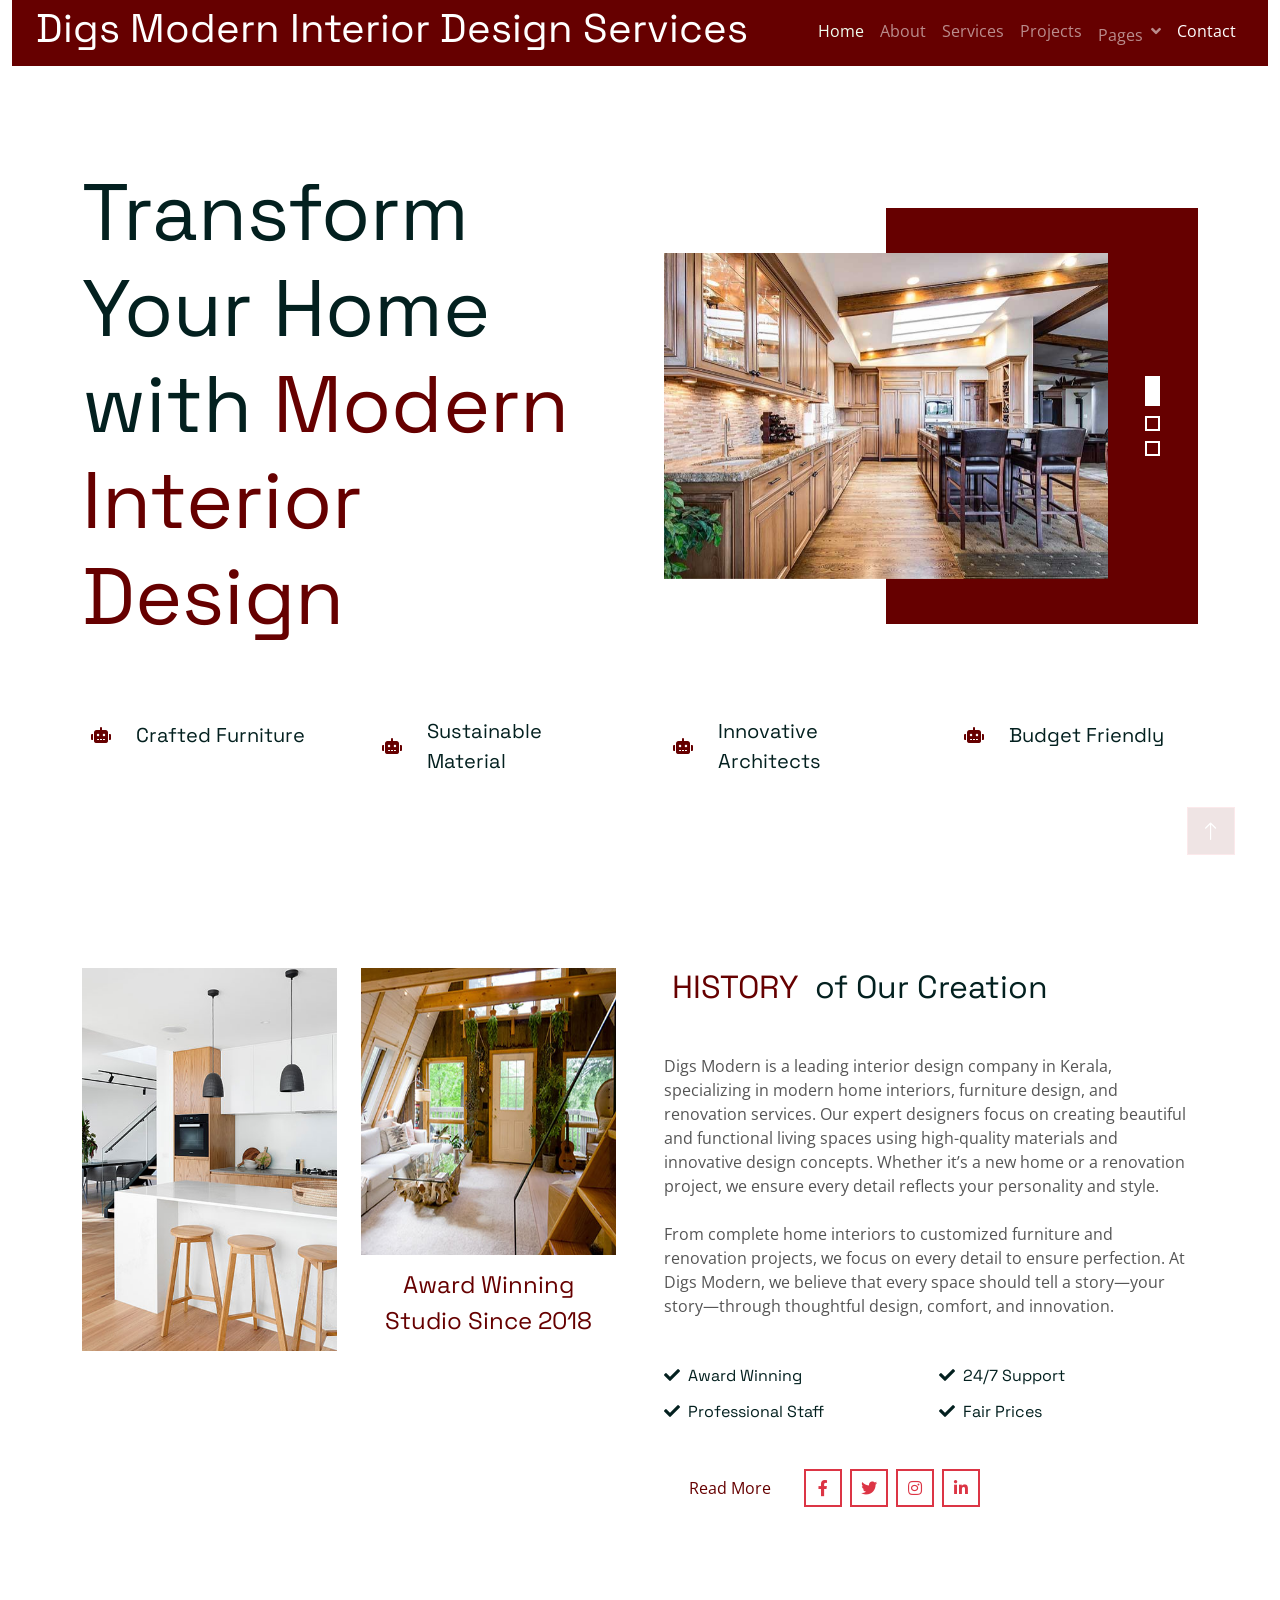
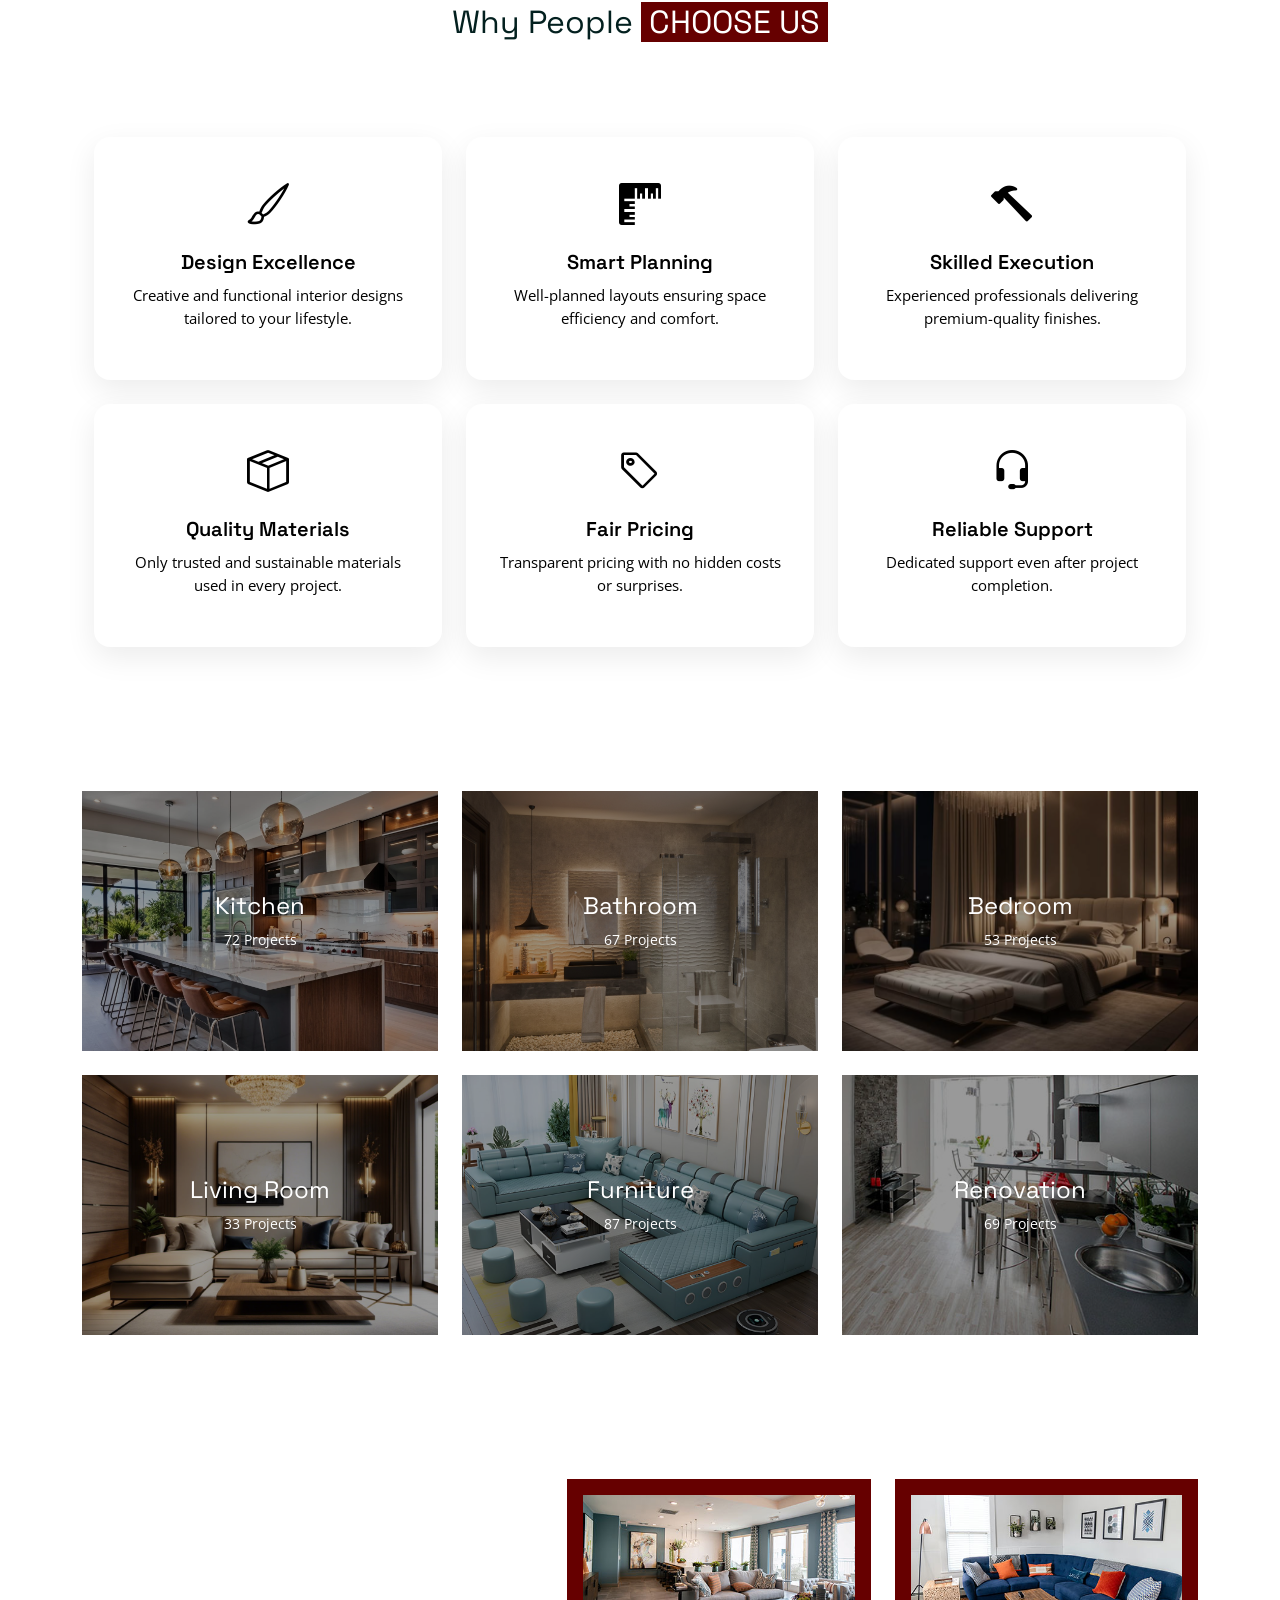
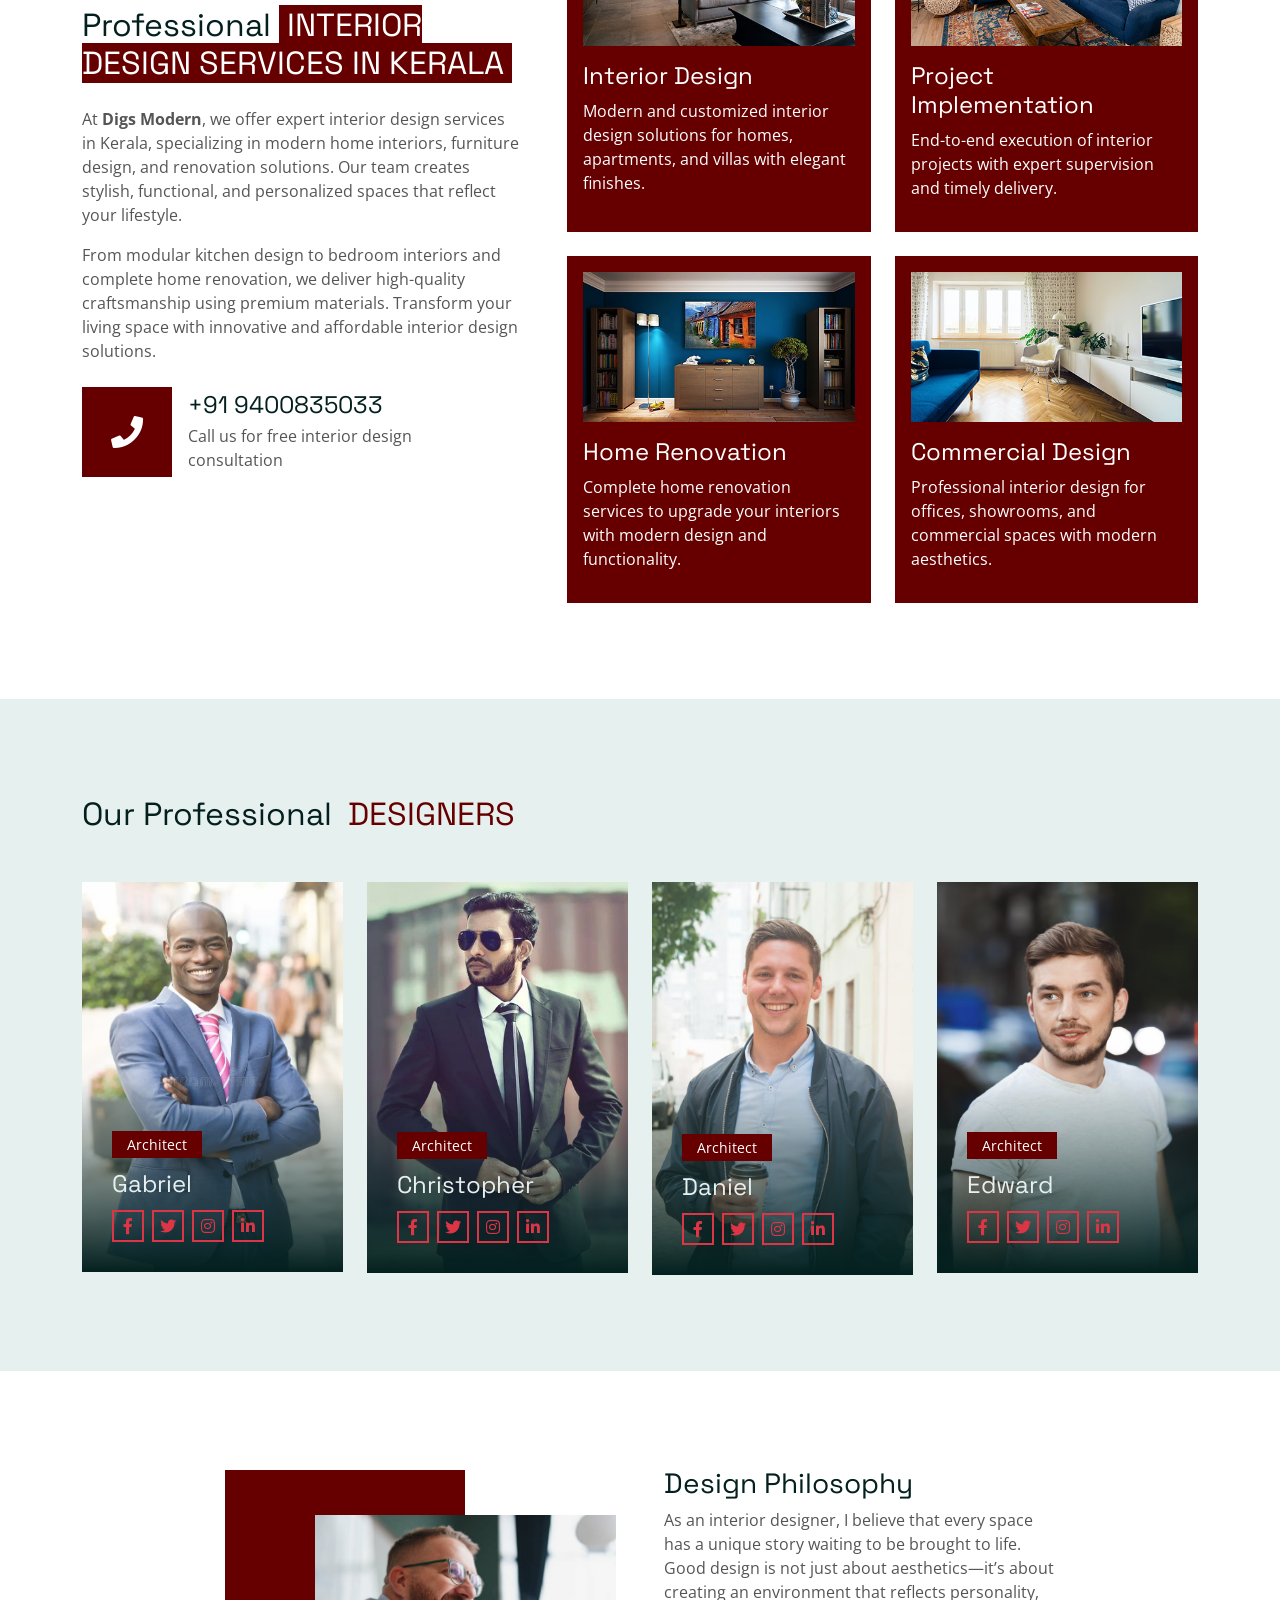
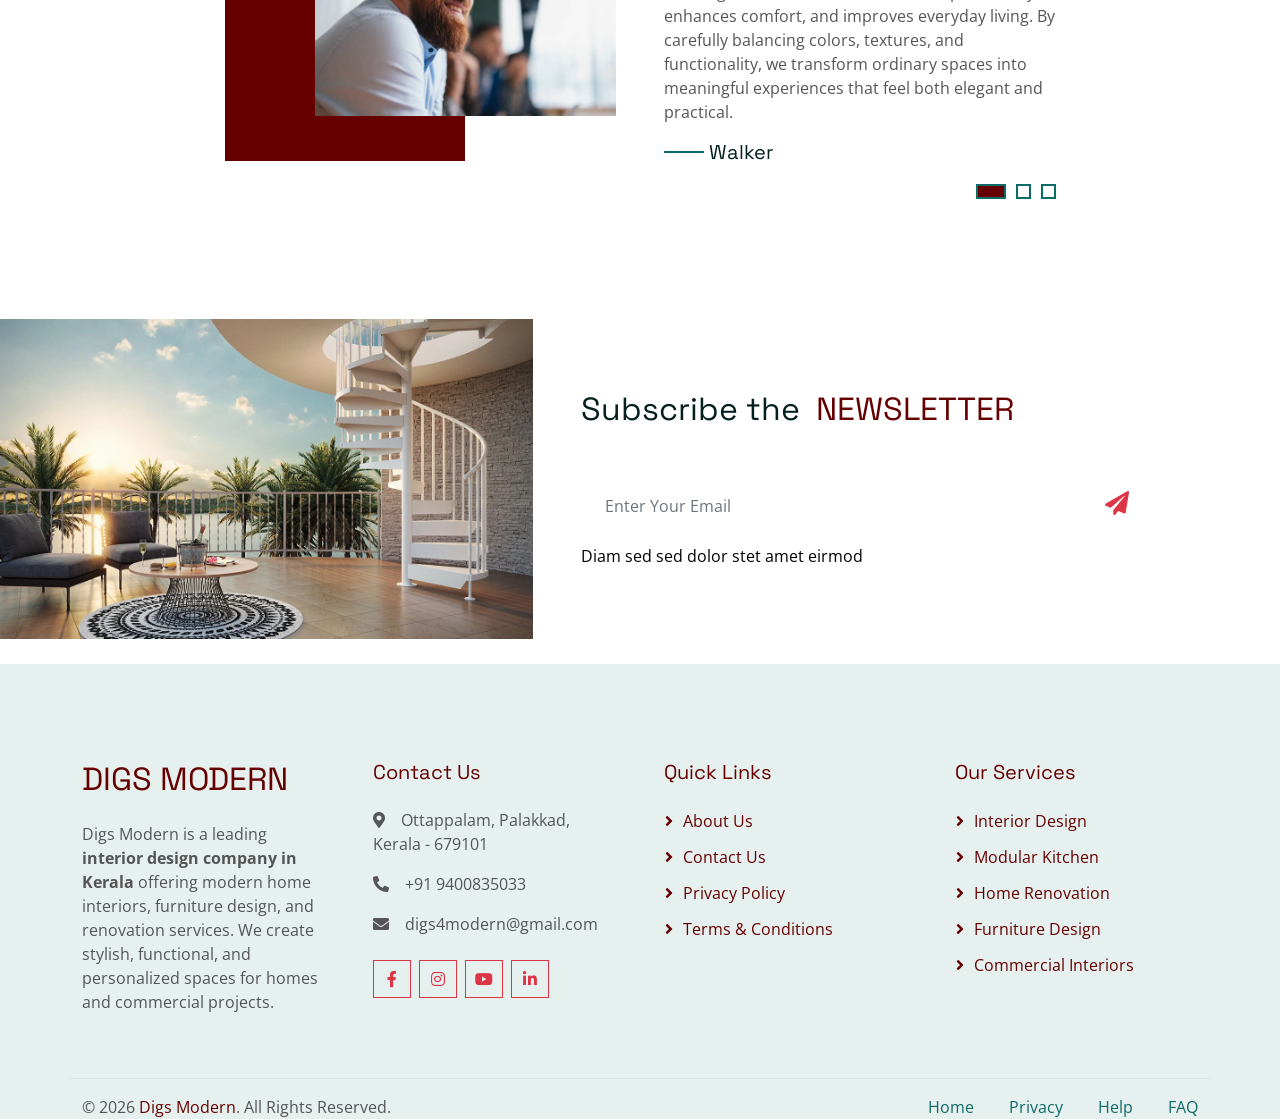
==== index.html @ 18acf6f5 "Update index.html" ====
<!DOCTYPE html>
<html lang="en">
<head>
    <meta charset="utf-8">
    <title>Digs Modern Index- Interior Design Website Template Free</title>
    <meta content="width=device-width, initial-scale=1.0" name="viewport">
    <meta name="keywords" content="interior design Kerala, home decor Kerala, modern interior design, furniture design, renovation services, Digs Modern, interior designers India">

<meta name="description" content="Digs Modern offers professional interior design, home decor, and renovation services in Kerala. Transform your home with modern, stylish, and functional interiors.">
<meta name="author" content="Digs Modern">
<meta name="robots" content="index, follow">
    <meta property="og:title" content="Digs Modern – Interior Design & Home Decor Services">
<meta property="og:description" content="Transform your home with modern interior design, furniture, and renovation services by Digs Modern.">
<meta property="og:image" content="https://digs4modern.github.io/digsmodern/img/hero-slider-1.jpg">
<meta property="og:url" content="https://digs4modern.github.io/digsmodern/">
<meta property="og:type" content="website">
    <meta name="twitter:card" content="summary_large_image">
<meta name="twitter:title" content="Digs Modern – Interior Design & Home Decor">
<meta name="twitter:description" content="Modern interior design & home decor services in Kerala.">
<meta name="twitter:image" content="https://digs4modern.github.io/digsmodern/img/hero-slider-1.jpg">
    <link rel="canonical" href="https://digs4modern.github.io/digsmodern/">
  <link rel="icon" type="image/png" href="img/favicon.png">

    
    <link rel="preconnect" href="https://fonts.googleapis.com">
    <link rel="preconnect" href="https://fonts.gstatic.com" crossorigin>
    <link href="https://fonts.googleapis.com/css2?family=Open+Sans&family=Space+Grotesk&display=swap" rel="stylesheet">

    <link href="https://cdnjs.cloudflare.com/ajax/libs/font-awesome/5.10.0/css/all.min.css" rel="stylesheet">
    <link href="https://cdn.jsdelivr.net/npm/bootstrap-icons@1.4.1/font/bootstrap-icons.css" rel="stylesheet">

    <link href="lib/animate/animate.min.css" rel="stylesheet">
    <link href="lib/owlcarousel/assets/owl.carousel.min.css" rel="stylesheet">

    <link href="css/bootstrap.min.css" rel="stylesheet">

    
    <link href="css/style.css" rel="stylesheet">
    <style>
        
.feature-card {
    background: #ffffff;
    padding: 35px 25px;
    border-radius: 16px;
    box-shadow: 0 10px 30px rgba(0,0,0,0.08);
    transition: all 0.3s ease;
    height: 100%;
}

.feature-card i {
    font-size: 42px;
    color:black;
    margin-bottom: 15px;
    display: inline-block;
}

.feature-card h5 {
    font-weight: 600;
    margin-bottom: 10px;
    color:black;
}

.feature-card p {
    font-size: 15px;
    color:black;
}

.feature-card:hover {
    background:#660000;
    transform: translateY(-8px);
}

.feature-card:hover i,
.feature-card:hover h5,
.feature-card:hover p {
    color:whitesmoke;
}   
.navbar {
  background-color: #660000 !important;
  margin: 0;
}
        .project-item {
    height: 260px;
}

.project-item img {
    width: 100%;
    height: 100%;
    object-fit: cover;
}
</style>
    <script type="application/ld+json">
{
  "@context": "https://schema.org",
  "@type": "InteriorDesignCompany",
  "name": "Digs Modern",
  "url": "https://digs4modern.github.io/digsmodern/",
  "logo": "https://digs4modern.github.io/digsmodern/img/favicon.png",
  "description": "Interior design, home decor, and renovation services in Kerala.",
  "telephone": "+91 9400835033",
  "address": {
    "@type": "PostalAddress",
    "streetAddress": "Ottappalam",
    "addressLocality": "Palakkad",
    "addressCountry": "IN"
  }
}
</script>
</head>

<body>
   
    <div id="spinner"
        class="show bg-white position-fixed translate-middle w-100 vh-100 top-50 start-50 d-flex align-items-center justify-content-center">
        <div class="spinner-grow danger" style="width: 3rem; height: 3rem;" role="status">
            <span class="sr-only">Loading...</span>
        </div>
    </div>
    


    
    <div class="container-fluid sticky-top">
           <nav class="navbar navbar-expand-lg navbar-dark bg-orange sticky-top p-0">
              <div class="container-fluid px-4">


                <a href="index.html" class="navbar-brand">
                    <h1 style="color:white";>Digs Modern Interior Design Services</h1>
                </a>
                <button type="button" class="navbar-toggler ms-auto me-0" data-bs-toggle="collapse"
                    data-bs-target="#navbarCollapse">
                    <span class="navbar-toggler-icon"></span>
                </button>
                <div class="collapse navbar-collapse" id="navbarCollapse">
                    <div class="navbar-nav ms-auto">
                        <a href="index.html" class="nav-item nav-link active">Home</a>
                        <a href="about.html" class="nav-item nav-link">About</a>
                        <a href="service.html" class="nav-item nav-link">Services</a>
                        <a href="project.html" class="nav-item nav-link">Projects</a>
                        <div class="nav-item dropdown">
                            <a href="#" class="nav-link dropdown-toggle" data-bs-toggle="dropdown">Pages</a>
                            <div class="dropdown-menu bg-light mt-2">
                                <a href="feature.html" class="dropdown-item">Features</a>
                                <a href="team.html" class="dropdown-item">Our Team</a>
                                <a href="testimonial.html" class="dropdown-item">Testimonial</a>
                                
                            </div>
                        </div>
                        <a href="contact.html" class="nav-item nav-link" style="color:white;">Contact</a>
                    </div>
                </div>
            </nav>
        </div>
    </div>
    


    
    <div class="container-fluid pb-5 hero-header mb-5">
        <div class="container py-5">
            <div class="row g-5 align-items-center mb-5" style="background-image: url(img/hero bgm.jpg);">
                <div class="col-lg-6">
                    <h1 class="display-1 mb-4 animated slideInRight">Transform Your Home with <span style="color: #660000;"> Modern Interior Design </span>
                       </h1>
                    
                </div>
                <div class="col-lg-6">
                    <div class="owl-carousel header-carousel animated fadeIn" >
                        <img class="img-fluid" src="img/hero-slider-1.jpg" alt="Modern living room interior design with luxury sofa and lighting">
                        <img class="img-fluid" src="img/hero-slider-2.jpg" alt="Stylish modular kitchen interior design with contemporary finishes">
                        <img class="img-fluid" src="img/hero-slider-3.jpg" alt="Elegant bedroom interior design with modern furniture and decor">
                    </div>
                </div>
            </div>
            <div class="row g-5 animated fadeIn">
                <div class="col-md-6 col-lg-3">
                    <div class="d-flex align-items-center">
                        <div class="flex-shrink-0 btn-square border border-2 border-white me-3">
                            <i class="fa fa-robot" style="color: #660000;"></i>
                        </div>
                        <h5 class="lh-base mb-0">Crafted Furniture</h5>
                    </div>
                </div>
                <div class="col-md-6 col-lg-3">
                    <div class="d-flex align-items-center">
                        <div class="flex-shrink-0 btn-square border border-2 border-white me-3">
                            <i class="fa fa-robot"  style="color:#660000;"></i>
                        </div>
                        <h5 class="lh-base mb-0">Sustainable Material</h5>
                    </div>
                </div>
                <div class="col-md-6 col-lg-3">
                    <div class="d-flex align-items-center">
                        <div class="flex-shrink-0 btn-square border border-2 border-white me-3">
                            <i class="fa fa-robot"  style="color: #660000;"></i>
                        </div>
                        <h5 class="lh-base mb-0">Innovative Architects</h5>
                    </div>
                </div>
                <div class="col-md-6 col-lg-3">
                    <div class="d-flex align-items-center">
                        <div class="flex-shrink-0 btn-square border border-2 border-white me-3">
                            <i class="fa fa-robot"  style="color: #660000;"></i>
                        </div>
                        <h5 class="lh-base mb-0">Budget Friendly</h5>
                    </div>
                </div>
            </div>
        </div>
    </div>
   


    
    <div class="container-fluid py-5">
        <div class="container">
            <div class="row g-5">
                <div class="col-lg-6">
                    <div class="row">
                        <div class="col-6 wow fadeIn" data-wow-delay="0.1s">
                            <img class="img-fluid" src="img/about-1.jpg"  alt="Modern living room interior design with stylish furniture">
                        </div>
                        <div class="col-6 wow fadeIn" data-wow-delay="0.3s"style="color: #660000;">
                            <img class="img-fluid h-75" src="img/about-2.jpg" alt="Elegant home interior design showcasing modern decor and lighting">
                            <div class="h-25 d-flex align-items-center text-center  px-4">
                                <h4 class="text-black lh-base mb-0"style=color:#660000; >Award Winning Studio Since 2018</h4>
                            </div>
                        </div>
                    </div>
                </div>
                <div class="col-lg-6 wow fadeIn" data-wow-delay="0.5s">
                    <h2 class="mb-5"><span class="text-uppercase  px-2" style="color:#660000 ;">History</span> of Our Creation</h2>
                    <p class="mb-4">Digs Modern is a leading interior design company in Kerala, specializing in modern home interiors,
                        furniture design, and renovation services. Our expert designers focus on creating beautiful and functional living 
                        spaces using high-quality materials and innovative design concepts. Whether it’s a new home or a renovation project, 
                        we ensure every detail reflects your personality and style.</p>
                    <p class="mb-5">From complete home interiors to customized furniture and renovation projects, we focus on every detail to ensure perfection. At Digs Modern, we believe that every space should tell a story—your story—through thoughtful design, comfort, and innovation.</p>
                    <div class="row g-3">
                        <div class="col-sm-6">
                            <h6 class="mb-3"><i class="fa fa-check text-black me-2"></i>Award Winning</h6>
                            <h6 class="mb-0"><i class="fa fa-check text-black me-2"></i>Professional Staff</h6>
                        </div>
                        <div class="col-sm-6">
                            <h6 class="mb-3"><i class="fa fa-check text-black me-2"></i>24/7 Support</h6>
                            <h6 class="mb-0"><i class="fa fa-check text-black me-2"></i>Fair Prices</h6>
                        </div>
                    </div>
                    <div class="d-flex align-items-center mt-5">
                        <a class="btn px-4 me-2" href="#!"style="color: #660000;">Read More</a>
                        <a class="btn btn-outline-danger btn-square border-2 me-2" href="#!"><i
                                class="fab fa-facebook-f"></i></a>
                        <a class="btn btn-outline-danger btn-square border-2 me-2" href="#!"><i
                                class="fab fa-twitter"></i></a>
                        <a class="btn btn-outline-danger  btn-square border-2 me-2" href="#!"><i
                                class="fab fa-instagram"></i></a>
                        <a class="btn btn-outline-danger btn-square border-2" href="#!"><i
                                class="fab fa-linkedin-in"></i></a>
                    </div>
                </div>
            </div>
        </div>
    </div>
    


    
    <div class="container-fluid py-5">
        <div class="container">
            <div class="text-center wow fadeIn" data-wow-delay="0.1s">
                <h2 class="mb-5">Why People <span class="text-uppercase  px-2"style="
                 background-color:#660000;color: white;">Choose Us</span>
                </h2>
           <div class="container py-5">
  <div class="row g-4 text-center">

    <div class="col-md-4">
      <div class="feature-card">
        <i class="bi bi-brush"></i>
        <h5>Design Excellence</h5>
        <p>Creative and functional interior designs tailored to your lifestyle.</p>
      </div>
    </div>

    <div class="col-md-4">
      <div class="feature-card">
        <i class="bi bi-rulers"></i>
        <h5>Smart Planning</h5>
        <p>Well-planned layouts ensuring space efficiency and comfort.</p>
      </div>
    </div>

    <div class="col-md-4">
      <div class="feature-card">
        <i class="bi bi-hammer"></i>
        <h5>Skilled Execution</h5>
        <p>Experienced professionals delivering premium-quality finishes.</p>
      </div>
    </div>

    <div class="col-md-4">
      <div class="feature-card">
        <i class="bi bi-box-seam"></i>
        <h5>Quality Materials</h5>
        <p>Only trusted and sustainable materials used in every project.</p>
      </div>
    </div>

    <div class="col-md-4">
      <div class="feature-card">
        <i class="bi bi-tag"></i>
        <h5>Fair Pricing</h5>
        <p>Transparent pricing with no hidden costs or surprises.</p>
      </div>
    </div>

    <div class="col-md-4">
      <div class="feature-card">
        <i class="bi bi-headset"></i>
        <h5>Reliable Support</h5>
        <p>Dedicated support even after project completion.</p>
      </div>
    </div>

  </div>
</div>
            </div>
        </div>
    </div>
    
   <div class="container-fluid py-5">
    <div class="container">
        <div class="row g-4">

            <div class="col-md-6 col-lg-4">
                <div class="project-item position-relative overflow-hidden">
                    <img class="img-fluid w-100" src="ki3.jpeg">
                    <div class="project-overlay">
                        <h4 class="text-white">Kitchen</h4>
                        <small class="text-white">72 Projects</small>
                    </div>
                </div>
            </div>

            <div class="col-md-6 col-lg-4">
                <div class="project-item position-relative overflow-hidden">
                    <img class="img-fluid w-100" src="bat1.jpg">
                    <div class="project-overlay">
                        <h4 class="text-white">Bathroom</h4>
                        <small class="text-white">67 Projects</small>
                    </div>
                </div>
            </div>

            <div class="col-md-6 col-lg-4">
                <div class="project-item position-relative overflow-hidden">
                    <img class="img-fluid w-100" src="bed1.jpg">
                    <div class="project-overlay">
                        <h4 class="text-white">Bedroom</h4>
                        <small class="text-white">53 Projects</small>
                    </div>
                </div>
            </div>

            <div class="col-md-6 col-lg-4">
                <div class="project-item position-relative overflow-hidden">
                    <img class="img-fluid w-100" src="li1.jpg">
                    <div class="project-overlay">
                        <h4 class="text-white">Living Room</h4>
                        <small class="text-white">33 Projects</small>
                    </div>
                </div>
            </div>

            <div class="col-md-6 col-lg-4">
                <div class="project-item position-relative overflow-hidden">
                    <img class="img-fluid w-100" src="fut1.jpg">
                    <div class="project-overlay">
                        <h4 class="text-white">Furniture</h4>
                        <small class="text-white">87 Projects</small>
                    </div>
                </div>
            </div>

            <div class="col-md-6 col-lg-4">
                <div class="project-item position-relative overflow-hidden">
                    <img class="img-fluid w-100" src="img/project-6.jpg">
                    <div class="project-overlay">
                        <h4 class="text-white">Renovation</h4>
                        <small class="text-white">69 Projects</small>
                    </div>
                </div>
            </div>

        </div>
    </div>
</div>
   
   <div class="container-fluid py-5">
    <div class="container py-5">
        <div class="row g-5 align-items-center">

            <!-- LEFT CONTENT -->
            <div class="col-lg-5 wow fadeIn" data-wow-delay="0.1s">
                <h2 class="mb-4">
                    Professional <span class="text-uppercase px-2" style="background-color: #660000; color: white;">
                    Interior Design Services in Kerala</span>
                </h2>

                <p>
                    At <strong>Digs Modern</strong>, we offer expert interior design services in Kerala, 
                    specializing in modern home interiors, furniture design, and renovation solutions. 
                    Our team creates stylish, functional, and personalized spaces that reflect your lifestyle.
                </p>

                <p class="mb-4">
                    From modular kitchen design to bedroom interiors and complete home renovation, 
                    we deliver high-quality craftsmanship using premium materials. 
                    Transform your living space with innovative and affordable interior design solutions.
                </p>

                <div class="d-flex align-items-center mt-4">
                    <div class="btn-square flex-shrink-0" style="width: 90px; height: 90px; background-color: #660000;">
                        <i class="fa fa-phone fa-2x text-white"></i>
                    </div>
                    <div class="px-3">
                        <h4 class="mb-1">+91 9400835033</h4>
                        <span>Call us for free interior design consultation</span>
                    </div>
                </div>
            </div>

            <!-- RIGHT SERVICES -->
            <div class="col-lg-7">
                <div class="row g-4">

                    <!-- Service 1 -->
                    <div class="col-md-6 wow fadeIn" data-wow-delay="0.2s">
                        <div class="service-item h-100 p-3" style="background-color: #660000; color: white;">
                            <img class="img-fluid w-100 mb-3" src="img/service-1.jpg" alt="Modern home interior design services in Kerala">
                            <h4 style="color:white;">Interior Design</h4>
                            <p>
                                Modern and customized interior design solutions for homes, apartments, and villas with elegant finishes.
                            </p>
                        </div>
                    </div>

                    <!-- Service 2 -->
                    <div class="col-md-6 wow fadeIn" data-wow-delay="0.4s">
                        <div class="service-item h-100 p-3" style="background-color: #660000; color: white;">
                            <img class="img-fluid w-100 mb-3" src="img/service-2.jpg" alt="Interior project execution and implementation services">
                            <h4 style="color:white;">Project Implementation</h4>
                            <p>
                                End-to-end execution of interior projects with expert supervision and timely delivery.
                            </p>
                        </div>
                    </div>

                    <!-- Service 3 -->
                    <div class="col-md-6 wow fadeIn" data-wow-delay="0.6s">
                        <div class="service-item h-100 p-3" style="background-color: #660000; color: white;">
                            <img class="img-fluid w-100 mb-3" src="img/service-3.jpg" alt="Home renovation and remodeling services Kerala">
                            <h4 style="color:white;">Home Renovation</h4>
                            <p>
                                Complete home renovation services to upgrade your interiors with modern design and functionality.
                            </p>
                        </div>
                    </div>

                    <!-- Service 4 -->
                    <div class="col-md-6 wow fadeIn" data-wow-delay="0.8s">
                        <div class="service-item h-100 p-3" style="background-color:#660000 ; color: white;">
                            <img class="img-fluid w-100 mb-3" src="img/service-4.jpg" alt="Commercial interior design services for offices and shops">
                            <h4 style="color:white;">Commercial Design</h4>
                            <p>
                                Professional interior design for offices, showrooms, and commercial spaces with modern aesthetics.
                            </p>
                        </div>
                    </div>

                </div>
            </div>

        </div>
    </div>
</div>
    
    <div class="container-fluid bg-light py-5">
        <div class="container py-5">
            <h2 class="mb-5">Our Professional <span class="text-uppercase   px-2"style="color: #660000;">Designers</span>
            </h2>
            <div class="row g-4">
                <div class="col-md-6 col-lg-3 wow fadeIn" data-wow-delay="0.1s">
                    <div class="team-item position-relative overflow-hidden">
                        <img class="img-fluid w-100" src="paw2.webp" alt="Interior designer Gabriel working on modern home design project">
                        <div class="team-overlay">
                            <small class="mb-2">Architect</small>
                            <h4 class="lh-base text-light">Gabriel</h4>
                            <div class="d-flex justify-content-center">
                                <a class="btn btn-outline-danger btn-sm-square border-2 me-2" href="#!">
                                    <i class="fab fa-facebook-f"></i>
                                </a>
                                <a class="btn btn-outline-danger btn-sm-square border-2 me-2" href="#!">
                                    <i class="fab fa-twitter"></i>
                                </a>
                                <a class="btn btn-outline-danger btn-sm-square border-2 me-2" href="#!">
                                    <i class="fab fa-instagram"></i>
                                </a>
                                <a class="btn btn-outline-danger btn-sm-square border-2 me-2" href="#!">
                                    <i class="fab fa-linkedin-in"></i>
                                </a>
                            </div>
                        </div>
                    </div>
                </div>
                <div class="col-md-6 col-lg-3 wow fadeIn" data-wow-delay="0.3s">
                    <div class="team-item position-relative overflow-hidden">
                        <img class="img-fluid w-100" src="paw3.jpg" alt="Professional architect Christopher specializing in interior design">
                        <div class="team-overlay">
                            <small class="mb-2">Architect</small>
                            <h4 class="lh-base text-light">Christopher</h4>
                            <div class="d-flex justify-content-center">
                                <a class="btn btn-outline-danger btn-sm-square border-2 me-2" href="#!">
                                    <i class="fab fa-facebook-f"></i>
                                </a>
                                <a class="btn btn-outline-danger btn-sm-square border-2 me-2" href="#!">
                                    <i class="fab fa-twitter"></i>
                                </a>
                                <a class="btn btn-outline-danger btn-sm-square border-2 me-2" href="#!">
                                    <i class="fab fa-instagram"></i>
                                </a>
                                <a class="btn btn-outline-danger btn-sm-square border-2 me-2" href="#!">
                                    <i class="fab fa-linkedin-in"></i>
                                </a>
                            </div>
                        </div>
                    </div>
                </div>
                <div class="col-md-6 col-lg-3 wow fadeIn" data-wow-delay="0.5s">
                    <div class="team-item position-relative overflow-hidden">
                        <img class="img-fluid w-100" src="paw5" alt="Interior designer Daniel creating modern and stylish spaces">
                        <div class="team-overlay">
                            <small class="mb-2">Architect</small>
                            <h4 class="lh-base text-light">Daniel</h4>
                            <div class="d-flex justify-content-center">
                                <a class="btn btn-outline-danger btn-sm-square border-2 me-2" href="#!">
                                    <i class="fab fa-facebook-f"></i>
                                </a>
                                <a class="btn btn-outline-danger btn-sm-square border-2 me-2" href="#!">
                                    <i class="fab fa-twitter"></i>
                                </a>
                                <a class="btn btn-outline-danger btn-sm-square border-2 me-2" href="#!">
                                    <i class="fab fa-instagram"></i>
                                </a>
                                <a class="btn btn-outline-danger btn-sm-square border-2 me-2" href="#!">
                                    <i class="fab fa-linkedin-in"></i>
                                </a>
                            </div>
                        </div>
                    </div>
                </div>
                <div class="col-md-6 col-lg-3 wow fadeIn" data-wow-delay="0.7s">
                    <div class="team-item position-relative overflow-hidden">
                        <img class="img-fluid w-100" src="paw6.avif" alt="Architect Edward expert in contemporary interior design">
                        <div class="team-overlay">
                            <small class="mb-2">Architect</small>
                            <h4 class="lh-base text-light">Edward</h4>
                            <div class="d-flex justify-content-center">
                                <a class="btn btn-outline-danger btn-sm-square border-2 me-2" href="#!">
                                    <i class="fab fa-facebook-f"></i>
                                </a>
                                <a class="btn btn-outline-danger btn-sm-square border-2 me-2" href="#!">
                                    <i class="fab fa-twitter"></i>
                                </a>
                                <a class="btn btn-outline-danger btn-sm-square border-2 me-2" href="#!">
                                    <i class="fab fa-instagram"></i>
                                </a>
                                <a class="btn btn-outline-danger btn-sm-square border-2 me-2" href="#!">
                                    <i class="fab fa-linkedin-in"></i>
                                </a>
                            </div>
                        </div>
                    </div>
                </div>
            </div>
        </div>
    </div>
    
    <div class="container-xxl py-5" >
        <div class="container py-5">
            <div class="row justify-content-center">
                <div class="col-md-12 col-lg-9">
                    <div class="owl-carousel testimonial-carousel wow fadeIn" data-wow-delay="0.2s">
                        <div class="testimonial-item">
                            <div class="row g-5 align-items-center">
                                <div class="col-md-6">
                                    <div class="testimonial-img">
                                        <img class="img-fluid" src="pah3.jpg" alt="Modern interior design using sustainable materials">
                                    </div>
                                </div>
                                <div class="col-md-6">
                                    <div class="testimonial-text pb-5 pb-md-0">
                                        <h3>Design Philosophy</h3>
                                        <p>As an interior designer, I believe that every space has a unique story waiting to be brought to life. Good design is not just about aesthetics—it’s about creating an environment that reflects personality, enhances comfort, and improves everyday living. By carefully balancing colors, textures, and functionality, we transform ordinary spaces into meaningful experiences that feel both elegant and practical.</p>
                                        <h5 class="mb-0">Walker</h5>
                                    </div>
                                </div>
                            </div>
                        </div>
                        <div class="testimonial-item">
                            <div class="row g-5 align-items-center">
                                <div class="col-md-6">
                                    <div class="testimonial-img">
                                        <img class="img-fluid" src="pal4.jpg" alt="Happy client experience with interior design services">
                                    </div>
                                </div>
                                <div class="col-md-6">
                                    <div class="testimonial-text pb-5 pb-md-0">
                                        <h3>Client-Centered Approach</h3>
                                        <p>Great design begins with understanding people. Every project we take on is guided by our client’s vision, lifestyle, and needs. We focus on listening, planning, and executing with precision to ensure that every detail aligns perfectly. From concept to completion, our goal is to deliver spaces that not only look beautiful but also feel personal, functional, and timeless.</p>
                                        <h5 class="mb-0">Sebastian</h5>
                                    </div>
                                </div>
                            </div>
                        </div>
                        <div class="testimonial-item">
                            <div class="row g-5 align-items-center">
                                <div class="col-md-6">
                                    <div class="testimonial-img">
                                        <img class="img-fluid" src="pah4.avif" alt="Affordable interior design solutions with budget-friendly approach">
                                    </div>
                                </div>
                                <div class="col-md-6">
                                    <div class="testimonial-text pb-5 pb-md-0">
                                        <h3>Brand & Administration Vision</h3>
                                        <p>At Digs Modern, our mission is to create interiors that inspire modern living while maintaining comfort and simplicity. We combine creativity, innovation, and quality craftsmanship to deliver exceptional results. Our administrative approach ensures smooth project management, clear communication, and timely execution—making the entire design journey seamless and stress-free for our clients.</p>
                                        <h5 class="mb-0">Bradley Gordon</h5>
                                    </div>
                                </div>
                            </div>
                        </div>
                    </div>
                </div>
            </div>
        </div>
    </div>
   
    <div class="container-fluid  newsletter p-0"style="background-color:white; color: black;">
        <div class="container p-0">
            <div class="row g-0 align-items-center">
                <div class="col-md-5 ps-lg-0 text-start wow fadeIn" data-wow-delay="0.2s">
                    <img class="img-fluid w-100" src="mkl.webp" alt="Modern home interior design inspiration for stylish living spaces">
                </div>
                <div class="col-md-7 py-5 newsletter-text wow fadeIn" data-wow-delay="0.5s">
                    <div class="p-5">
                        <h2 class="mb-5" ;" style="backround-color: #660000;" style="color:white;">Subscribe the <span
                                class="text-uppercase  bg-white px-2" style="color:#660000;" >Newsletter</span></h2>
                        <div class="position-relative w-100 mb-2">
                            <input class="form-control border-0 w-100 ps-4 pe-5" type="text"
                                placeholder="Enter Your Email" style="height: 60px;">
                            <button type="button" class="btn shadow-none position-absolute top-0 end-0 mt-2 me-2"><i
                                    class="fa fa-paper-plane text-danger fs-4"></i></button>
                        </div>
                        <p class="mb-0">Diam sed sed dolor stet amet eirmod</p>
                    </div>
                </div>
            </div>
        </div>
    </div>
    
   <div class="container-fluid bg-light text-dark-50 footer pt-5">
    <div class="container py-5">
        <div class="row g-5">

            <!-- ABOUT -->
            <div class="col-md-6 col-lg-3">
                <a href="index.html" class="d-inline-block mb-3">
                    <h2 style="color:#660000">DIGS MODERN</h2>
                </a>
                <p>
                    Digs Modern is a leading <strong>interior design company in Kerala</strong> offering modern home interiors, 
                    furniture design, and renovation services. We create stylish, functional, and personalized spaces 
                    for homes and commercial projects.
                </p>
            </div>

            <!-- CONTACT -->
            <div class="col-md-6 col-lg-3">
                <h5 class="mb-4" style="color: #660000;">Contact Us</h5>
                <p><i class="fa fa-map-marker-alt me-3"></i>Ottappalam, Palakkad, Kerala - 679101</p>
                <p><i class="fa fa-phone-alt me-3"></i>+91 9400835033</p>
                <p><i class="fa fa-envelope me-3"></i>digs4modern@gmail.com</p>

                <div class="d-flex pt-2">
                    <a class="btn btn-outline-danger btn-square me-2" href="#"><i class="fab fa-facebook-f"></i></a>
                    <a class="btn btn-outline-danger btn-square me-2" href="#"><i class="fab fa-instagram"></i></a>
                    <a class="btn btn-outline-danger btn-square me-2" href="#"><i class="fab fa-youtube"></i></a>
                    <a class="btn btn-outline-danger btn-square me-2" href="#"><i class="fab fa-linkedin-in"></i></a>
                </div>
            </div>

            <!-- QUICK LINKS -->
            <div class="col-md-6 col-lg-3">
                <h5 class="mb-4" style="color:#660000;">Quick Links</h5>
                <a class="btn btn-link" href="about.html" style="color:#660000;">About Us</a>
                <a class="btn btn-link" href="contact.html" style="color:#660000;">Contact Us</a>
                <a class="btn btn-link" href="#"style="color:#660000;">Privacy Policy</a>
                <a class="btn btn-link" href="#"style="color:#660000;">Terms & Conditions</a>
            </div>

            <!-- SERVICES -->
            <div class="col-md-6 col-lg-3">
                <h5 class="mb-4" style="color:#660000;">Our Services</h5>
                <a class="btn btn-link" href="#"style="color:#660000;">Interior Design</a>
                <a class="btn btn-link" href="#"style="color:#660000;">Modular Kitchen</a>
                <a class="btn btn-link" href="#"style="color:#660000;">Home Renovation</a>
                <a class="btn btn-link" href="#"style="color:#660000;">Furniture Design</a>
                <a class="btn btn-link" href="#"style="color:#660000;">Commercial Interiors</a>
            </div>

        </div>
    </div>

    <!-- COPYRIGHT -->
    <div class="container">
        <div class="row pt-3 border-top">

            <div class="col-md-6 text-center text-md-start">
                <p class="mb-0">
                    &copy; 2026 <a href="index.html" style="color:#660000;">Digs Modern</a>. 
                    All Rights Reserved.
                </p>
            </div>

            <div class="col-md-6 text-center text-md-end">
                <div class="footer-menu">
                    <a href="index.html">Home</a>
                    <a href="#">Privacy</a>
                    <a href="#">Help</a>
                    <a href="#">FAQ</a>
                </div>
            </div>

        </div>
    </div>
</div>
    <a href="#!" id="arrow1" class="btn btn-lg btn-danger btn-lg-square back-to-top"><i class="bi bi-arrow-up"></i></a>


    
    <script src="https://ajax.googleapis.com/ajax/libs/jquery/3.6.1/jquery.min.js"></script>
    <script src="https://cdn.jsdelivr.net/npm/bootstrap@5.0.0/dist/js/bootstrap.bundle.min.js"></script>
    <script src="lib/wow/wow.min.js"></script>
    <script src="lib/easing/easing.min.js"></script>
    <script src="lib/waypoints/waypoints.min.js"></script>
    <script src="lib/owlcarousel/owl.carousel.min.js"></script>

    
    <script src="js/main.js"></script>
</body>

</html>
---- css/style.css ----
/********** Template CSS **********/
/*body{
    background:
        linear-gradient(rgba(255,255,255,0.85), rgba(255,255,255,0.85)),
        url("img/hero bgm.jpg");
    background-size: cover;
    background-position: center;
    background-repeat: no-repeat;
    background-attachment: fixed;
}*/
/*** Spinner ***/
#spinner {
    opacity: 0;
    visibility: hidden;
    transition: opacity .5s ease-out, visibility 0s linear .5s;
    z-index: 99999;
}

#spinner.show {
    transition: opacity .5s ease-out, visibility 0s linear 0s;
    visibility: visible;
    opacity: 1;
}

.back-to-top {
    position: fixed;
    display: none;
    right: 45px;
    bottom: 45px;
    z-index: 99;
}

/*** Button ***/
.btn {
    transition: .5s;
}

.btn-square {
    width: 38px;
    height: 38px;
}

.btn-sm-square {
    width: 32px;
    height: 32px;
}

.btn-lg-square {
    width: 48px;
    height: 48px;
}

.btn-square,
.btn-sm-square,
.btn-lg-square {
    padding: 0;
    display: flex;
    align-items: center;
    justify-content: center;
    font-weight: normal;
}


/*** Navbar ***/
.sticky-top {
    top: -150px;
    transition: .5s;
    
   
}
/******** NAVBAR ********/
.navbar {
    background-color: #660000 !important;
}

/* Nav link hover & active */
.navbar .navbar-nav .nav-link:hover,
.navbar .navbar-nav .nav-link.active {
    color: honeydew;
}

/* Dropdown arrow */
.navbar .dropdown-toggle::after {
    border: none;
    content: "\f107";
    font-family: "Font Awesome 5 Free";
    font-weight: 900;
    margin-left: 8px;
}

/* Dropdown item hover */
.dropdown-menu .dropdown-item:hover,
.dropdown-menu .dropdown-item.active {
    color: white;
    background-color: dimgray;
}

/* ================= MOBILE VIEW ================= */
/* MOBILE DROPDOWN FIX */
@media (max-width: 991.98px) {

    .navbar .dropdown-menu {
        position: static !important;
        width: 100%;
        margin: 0;
        border: none;
        box-shadow: none;
        background-color: #ff5a1f;
    }

    .navbar .dropdown-item {
        color: #fff;
        padding: 10px 20px;
    }

    .navbar .dropdown-item:hover {
        background-color: dimgray;
        color: #fff;
    }
}


/* ================= DESKTOP VIEW ================= */
@media (min-width: 992px) {

    .navbar .nav-item {
        position: relative;
    }


    .navbar .dropdown-menu {
        display: block;
        opacity: 0;
        visibility: hidden;
        top: 120%;
        border: none;
        transition: 0.3s ease;
    }

    .navbar .nav-item:hover .dropdown-menu {
        opacity: 1;
        visibility: visible;
        top: 100%;
    }
}

/*** Hero Header ***/
.hero-header {
    margin-top: -100px;
    padding-top: 150px;
    background-image: url(img/hero bgm.jpg);
    
}

/*.hero-header .breadcrumb-item+.breadcrumb-item::before {
    color: var(--light);
}
*/
.header-carousel {
    position: relative;
    padding: 45px 90px 45px 0;
}

.header-carousel::before {
    position: absolute;
    content: "";
    top: 0;
    right: 0;
    width: calc(50% + 45px);
    height: 100%;
    background: #660000;
    z-index: -1;
}

.header-carousel .owl-dots {
    position: absolute;
    top: 50%;
    right: 38px;
    transform: translateY(-50%);
    display: flex;
    flex-direction: column;
    align-items: center;
    justify-content: center;
}

.header-carousel .owl-dot {
    position: relative;
    display: inline-block;
    margin: 5px 0;
    width: 15px;
    height: 15px;
    border: 2px solid var(--bs-white);
    transition: .5s;
}

.header-carousel .owl-dot.active {
    height: 30px;
    background: var(--bs-white);
}


/*** About ***/
.about-img {
    position: relative;
    overflow: hidden;
}

.about-img::after {
    position: absolute;
    content: "";
    width: 100%;
    height: 100%;
    top: 0;
    left: 0;
    background-size: contain;
}


/*** Project ***/
.project-item img {
    transition: .5s;
}
  
.project-item:hover img {
    transform: scale(1.2);
}
  
.project-overlay {
    position: absolute;
    top: 0;
    left: 0;
    right: 0;
    bottom: 0;
    display: flex;
    flex-direction: column;
    justify-content: center;
    align-items: center;
    background: rgba(0,0,0,0.4);
}


/*** Service ***/
.service-item {
    position: relative;
    padding: 30px 25px;
    transition: .5s;
}

/*.service-item.bg-primary:hover {
   !important;
}*/

.service-item.bg-primary p {
    color: var(--bs-light);
    transition: .5s;
}

.service-item.bg-primary:hover p {
    color: white;
}

/*.service-item.bg-light:hover {
   ; !important;
}*/

.service-item.bg-light p {
    color: var(--bs-secondary);
    transition: .5s;
}



.service-item.bg-light:hover p {
    color: var(--bs-light);
}


.service-item .service-img h3 {
    position: absolute;
    top: 0;
    left: 0;
    padding: 0 12px 7px 0;
}

.service-item.bg-primary .service-img h3 {
  
    color: var(--bs-white);
    transition: .5s;
}

.service-item.bg-primary:hover .service-img h3 {
    background: var(--bs-light);
    color: var(--bs-dark);
}

.service-item.bg-light .service-img h3 {
    background: var(--bs-light);
    color: var(--bs-dark);
    transition: .5s;
}

.service-item.bg-light:hover .service-img h3 {
     background-color ;
    color: var(--bs-white);
}


/*** Our Team ***/
.team-item img {
    transition: .5s;
}
  
.team-item:hover img {
    transform: scale(1.2);
}
  
.team-overlay {
    position: absolute;
    padding: 30px;
    width: 100%;
    height: 100%;
    top: 0;
    left: 0;
    display: flex;
    flex-direction: column;
    align-items: flex-start;
    justify-content: flex-end;
    background: linear-gradient(rgba(255, 255, 255, .1) 50%, var(--bs-dark));
    z-index: 1;
}

.team-overlay small {
    display: inline-block;
    padding: 3px 15px;
    color: var(--bs-white);
   background-color: #660000;
}


/*** Testimonial ***/
.testimonial-img {
    position: relative;
    padding: 45px 0 45px 90px;
}

.testimonial-img::before {
    position: absolute;
    content: "";
    top: 0;
    left: 0;
    width: calc(50% + 45px);
    height: 100%;
   background-color: #660000;
    z-index: -1;
}

.testimonial-text h5 {
    position: relative;
    padding-left: 45px;
}

.testimonial-text h5::before {
    position: absolute;
    content: "";
    top: 50%;
    left: 0;
    transform: translateY(-50%);
    width: 40px;
    height: 2px;
    background: var(--bs-primary);
}

.testimonial-carousel .owl-dots {
    position: absolute;
    height: 17px;
    bottom: 0;
    right: 0;
    left: auto;
}

.testimonial-carousel .owl-dot {
    position: relative;
    display: inline-block;
    margin-left: 10px;
    width: 15px;
    height: 15px;
    background: var(--bs-white);
    border: 2px solid var(--bs-primary);
    transition: .5s;
}

.testimonial-carousel .owl-dot.active {
    width: 30px;
    background-color: #660000;
}

@media (max-width: 768px) {
    .testimonial-carousel .owl-dots {
        left: 0;
        right: auto;
    }

    .testimonial-carousel .owl-dot {
        margin-right: 10px;
        margin-left: 0;
    }
}


/*** Newsletter ***/
.newsletter {
    background: bottom right no-repeat;
    background-size: cover;
    background-color: #660000;
    color: wh;
}

@media (min-width: 992px) {
    .newsletter .container {
        max-width: 100% !important;
    }

    .newsletter .newsletter-text  {
        padding-right: calc(((100% - 960px) / 2) + .75rem);
    }
}

@media (min-width: 1200px) {
    .newsletter .newsletter-text  {
        padding-right: calc(((100% - 1140px) / 2) + .75rem);
    }
}

@media (min-width: 1400px) {
    .newsletter .newsletter-text  {
        padding-right: calc(((100% - 1320px) / 2) + .75rem);
    }
}


/*** Footer ***/
.footer .btn.btn-link {
    display: block;
    margin-bottom: 10px;
    padding: 0;
    text-align: left;
    font-weight: normal;
    color:#660000;
    transition: .3s;

}

.footer .btn.btn-link:hover {
    color:honeydew;
    letter-spacing: 1px;
    box-shadow: none;
}

.footer .btn.btn-link::before {
    position: relative;
    content: "\f105";
    font-family: "Font Awesome 5 Free";
    font-weight: 900;
    margin-right: 10px;
}

.footer .copyright {
    padding: 25px 0;
    font-size: 14px;
    border-top: 1px solid rgba(256, 256, 256, .1);
}

.footer .copyright a {
    color: rgba(255,255,255,.5);
}

.footer .copyright a:hover {
    color: var(--bs-white);
}

.footer .footer-menu a {
    margin-right: 15px;
    padding-right: 15px;
    border-right: 1px solid rgba(255, 255, 255, .1);
}

.footer .footer-menu a:last-child {
    margin-right: 0;
    padding-right: 0;
    border-right: none;
}
#arrow1{
    background-color: #660000;
}
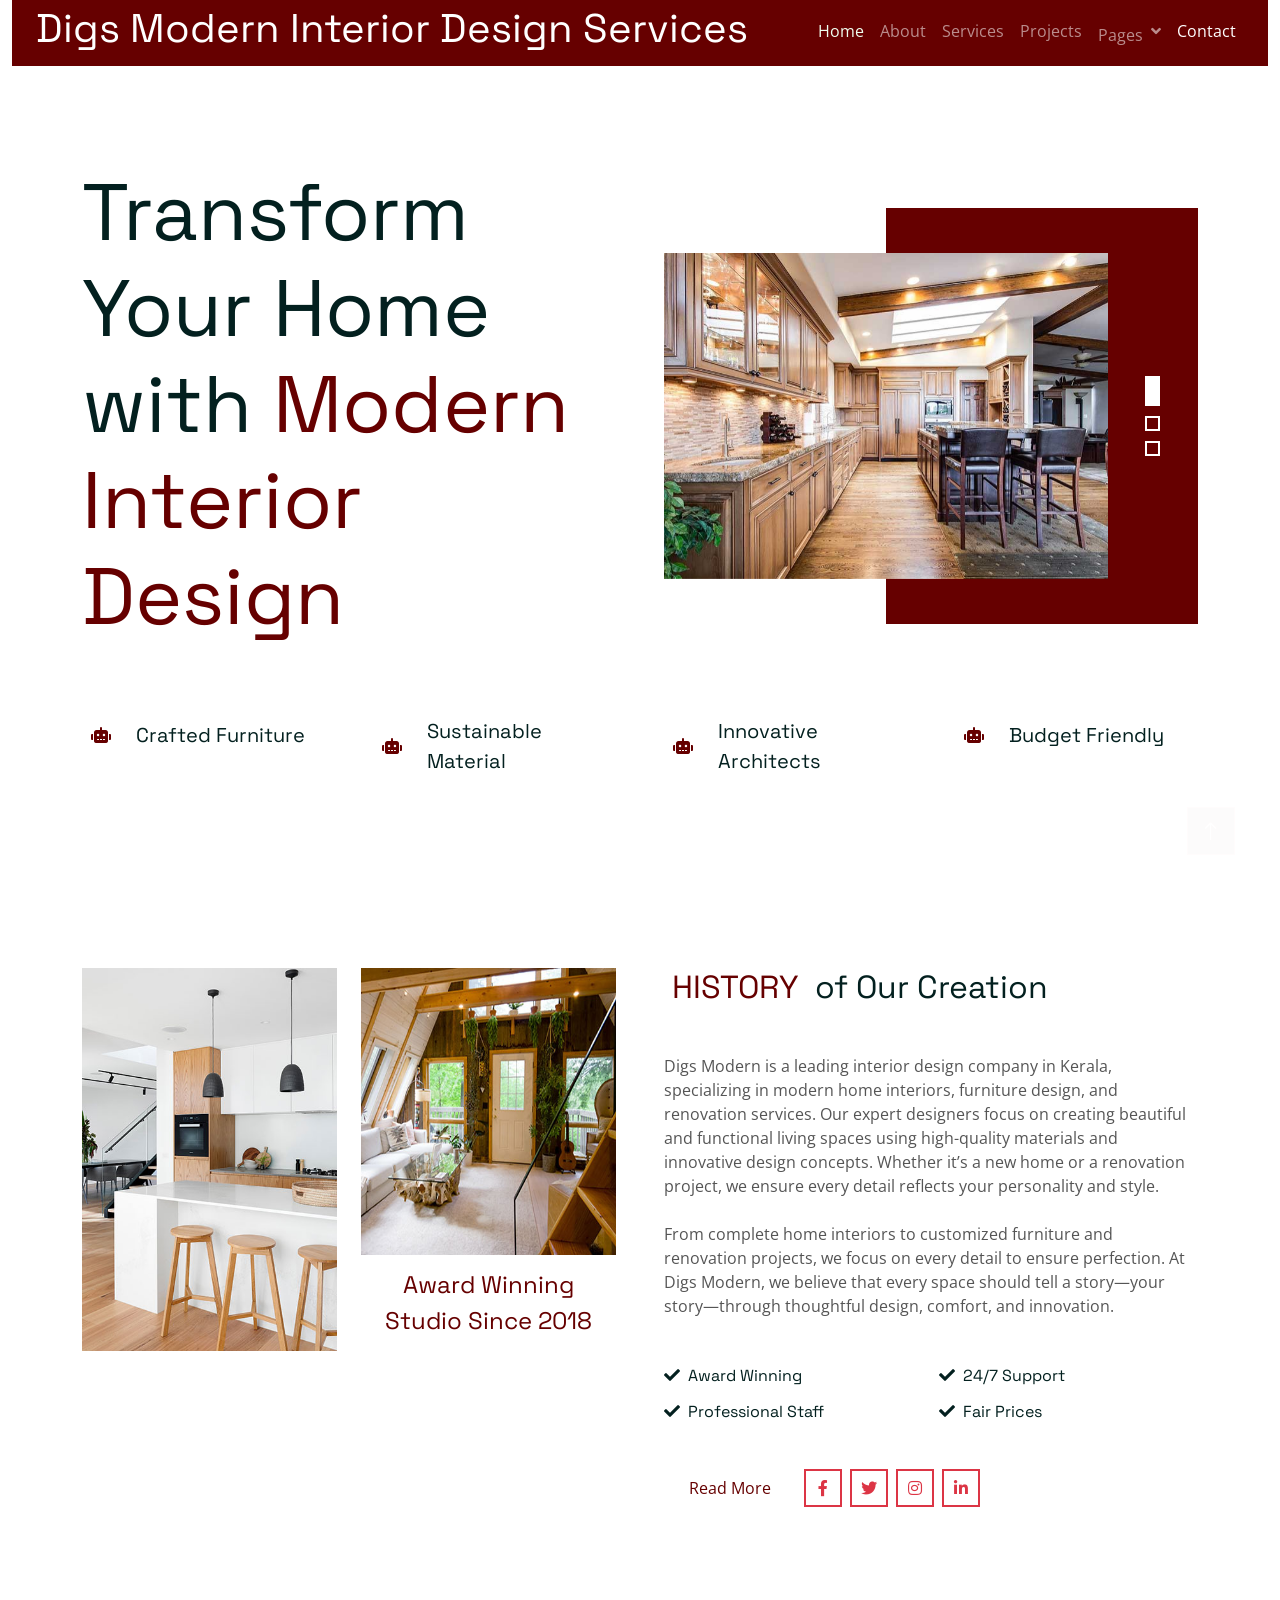
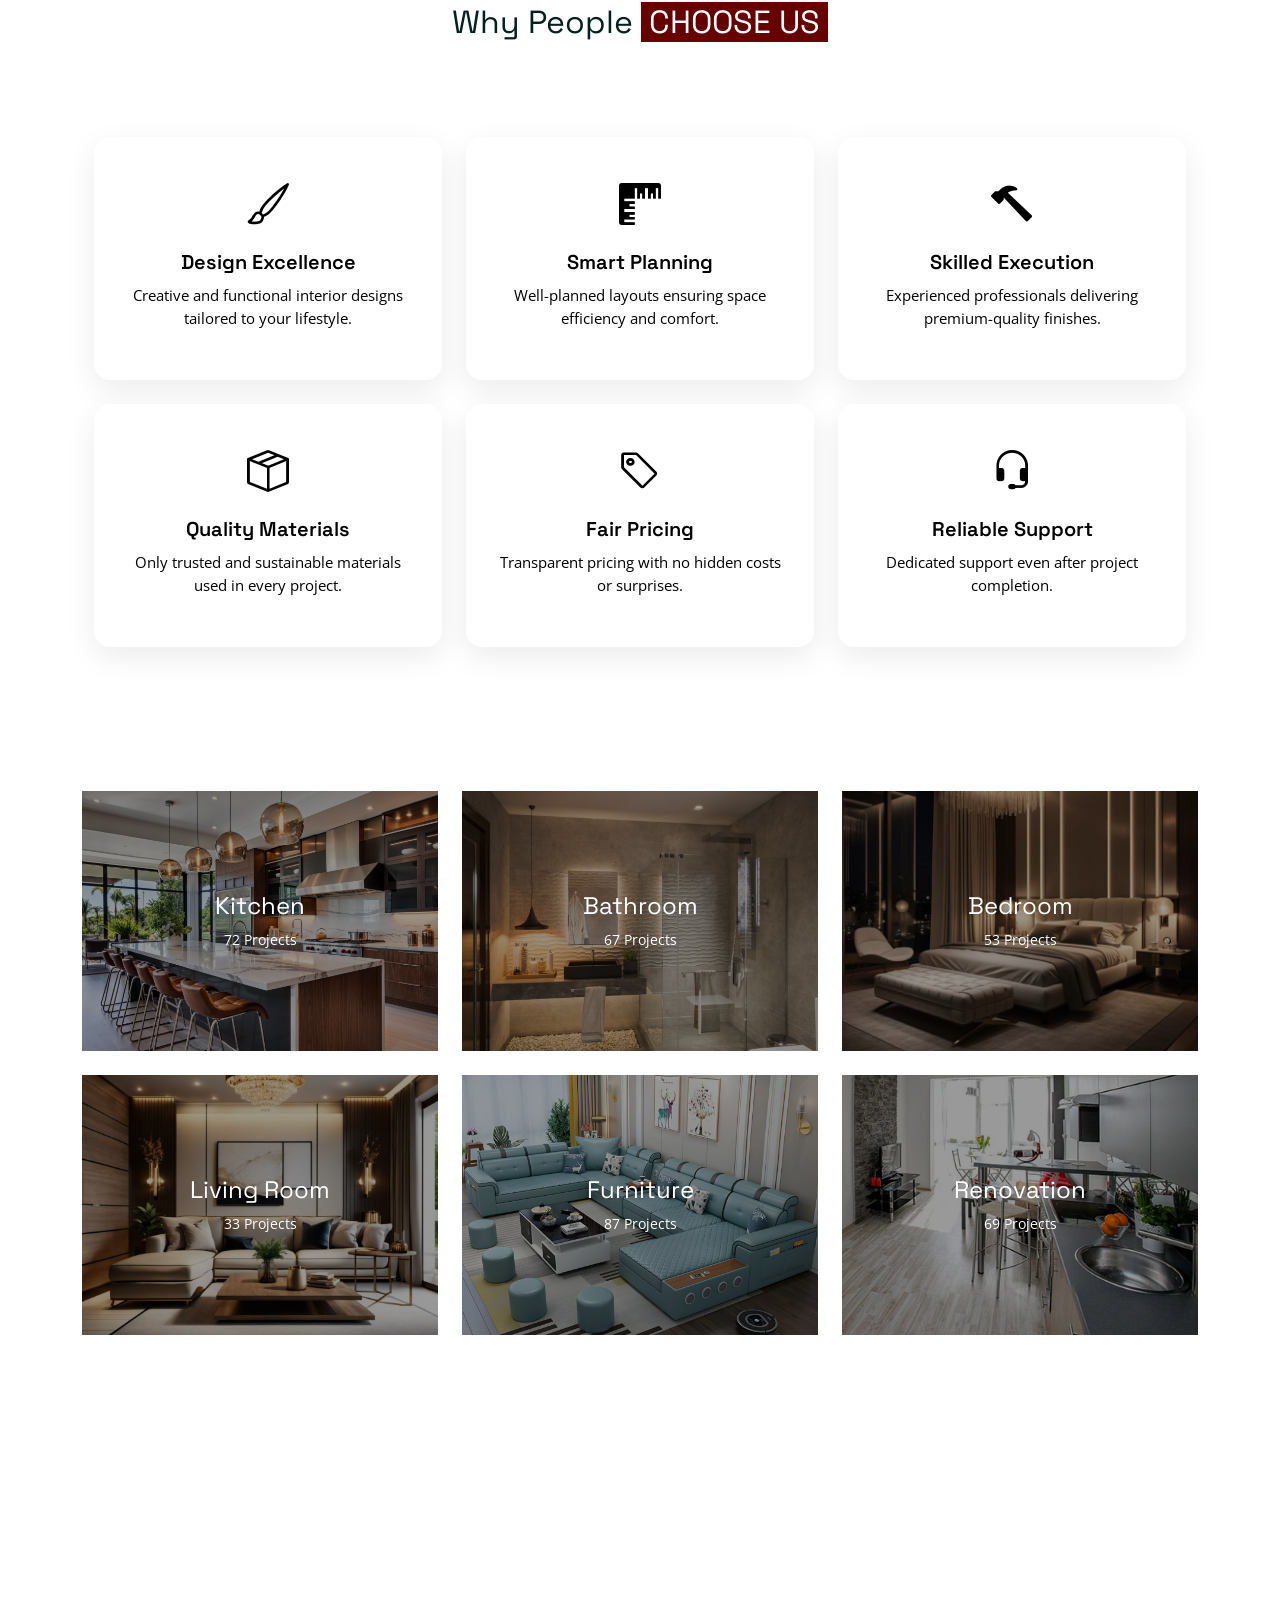
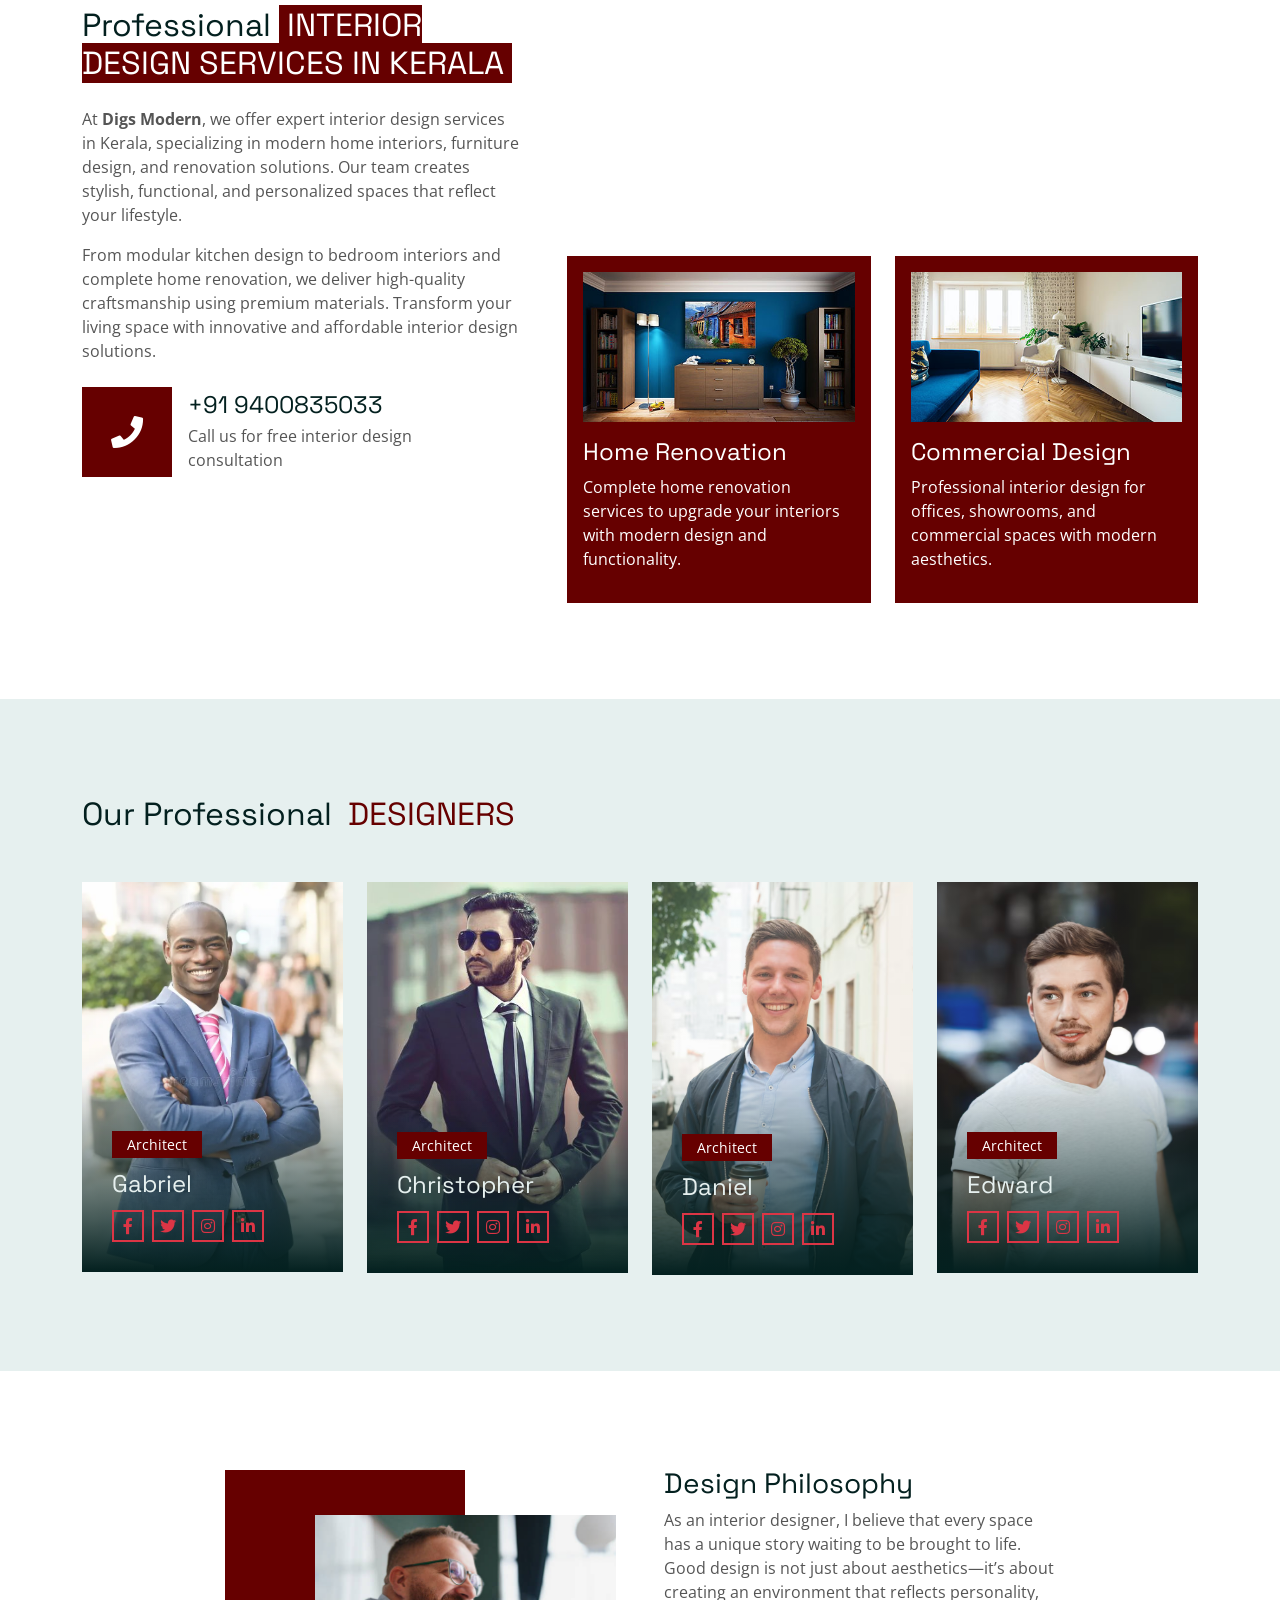
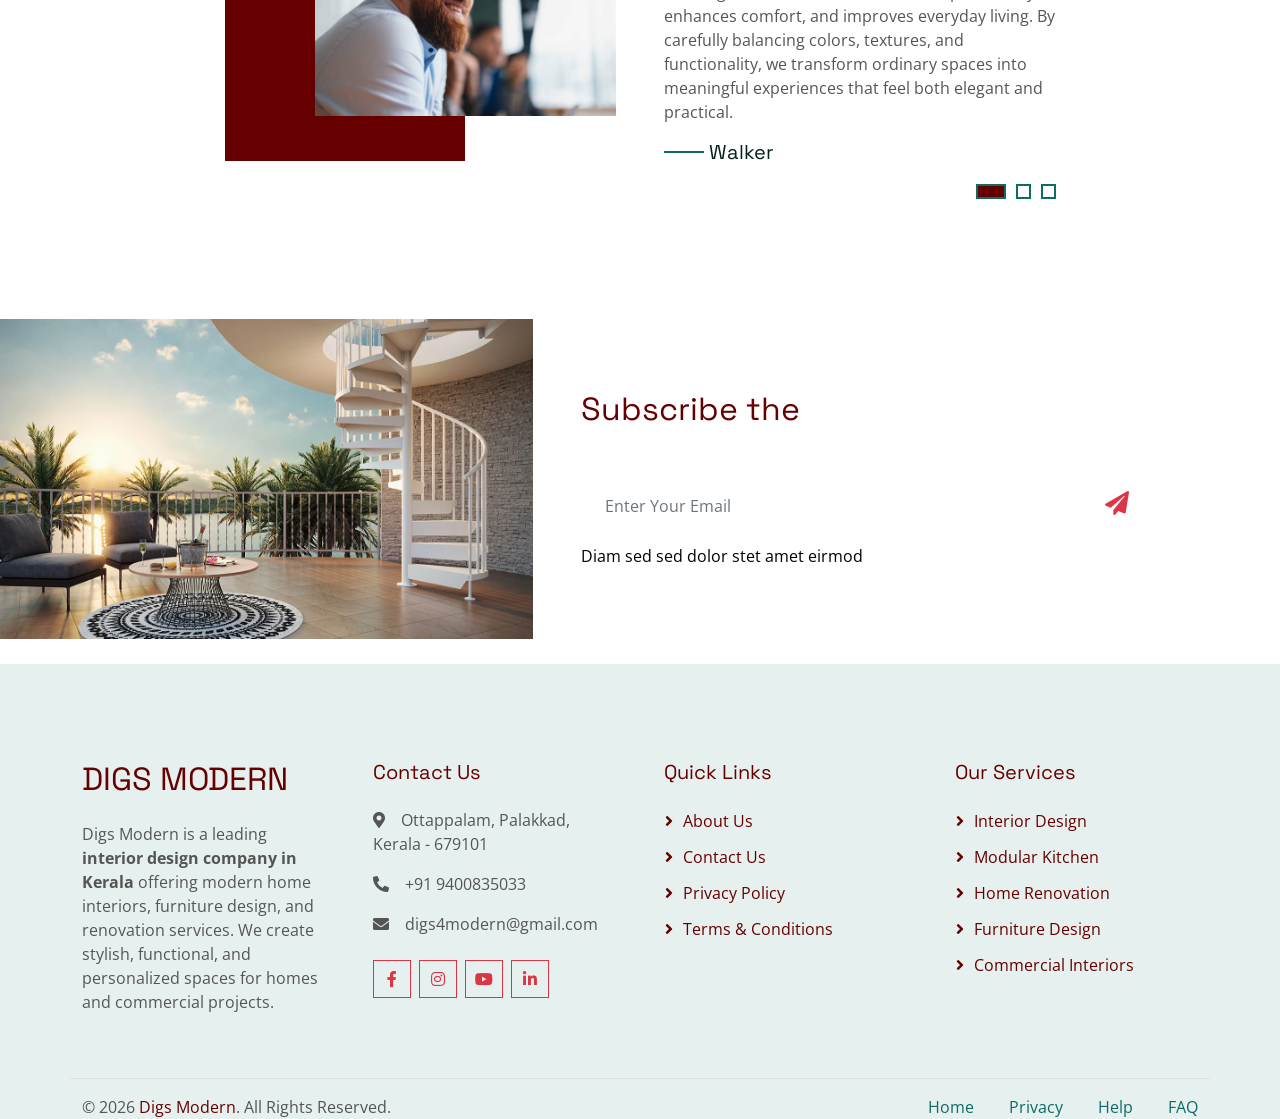
==== commit 1ef2f266: "Update index.html" ====
--- a/index.html
+++ b/index.html
@@ -653,8 +653,8 @@
                 </div>
                 <div class="col-md-7 py-5 newsletter-text wow fadeIn" data-wow-delay="0.5s">
                     <div class="p-5">
-                        <h2 class="mb-5" ;" style="backround-color: #660000;" style="color:white;">Subscribe the <span
-                                class="text-uppercase  bg-white px-2" style="color:#660000;" >Newsletter</span></h2>
+                        <h2 class="mb-5" ;" style="color: #660000;">Subscribe the <span
+                                class="text-uppercase px-2" style="color:white;"style="background-color: #660000;">Newsletter</span></h2>
                         <div class="position-relative w-100 mb-2">
                             <input class="form-control border-0 w-100 ps-4 pe-5" type="text"
                                 placeholder="Enter Your Email" style="height: 60px;">
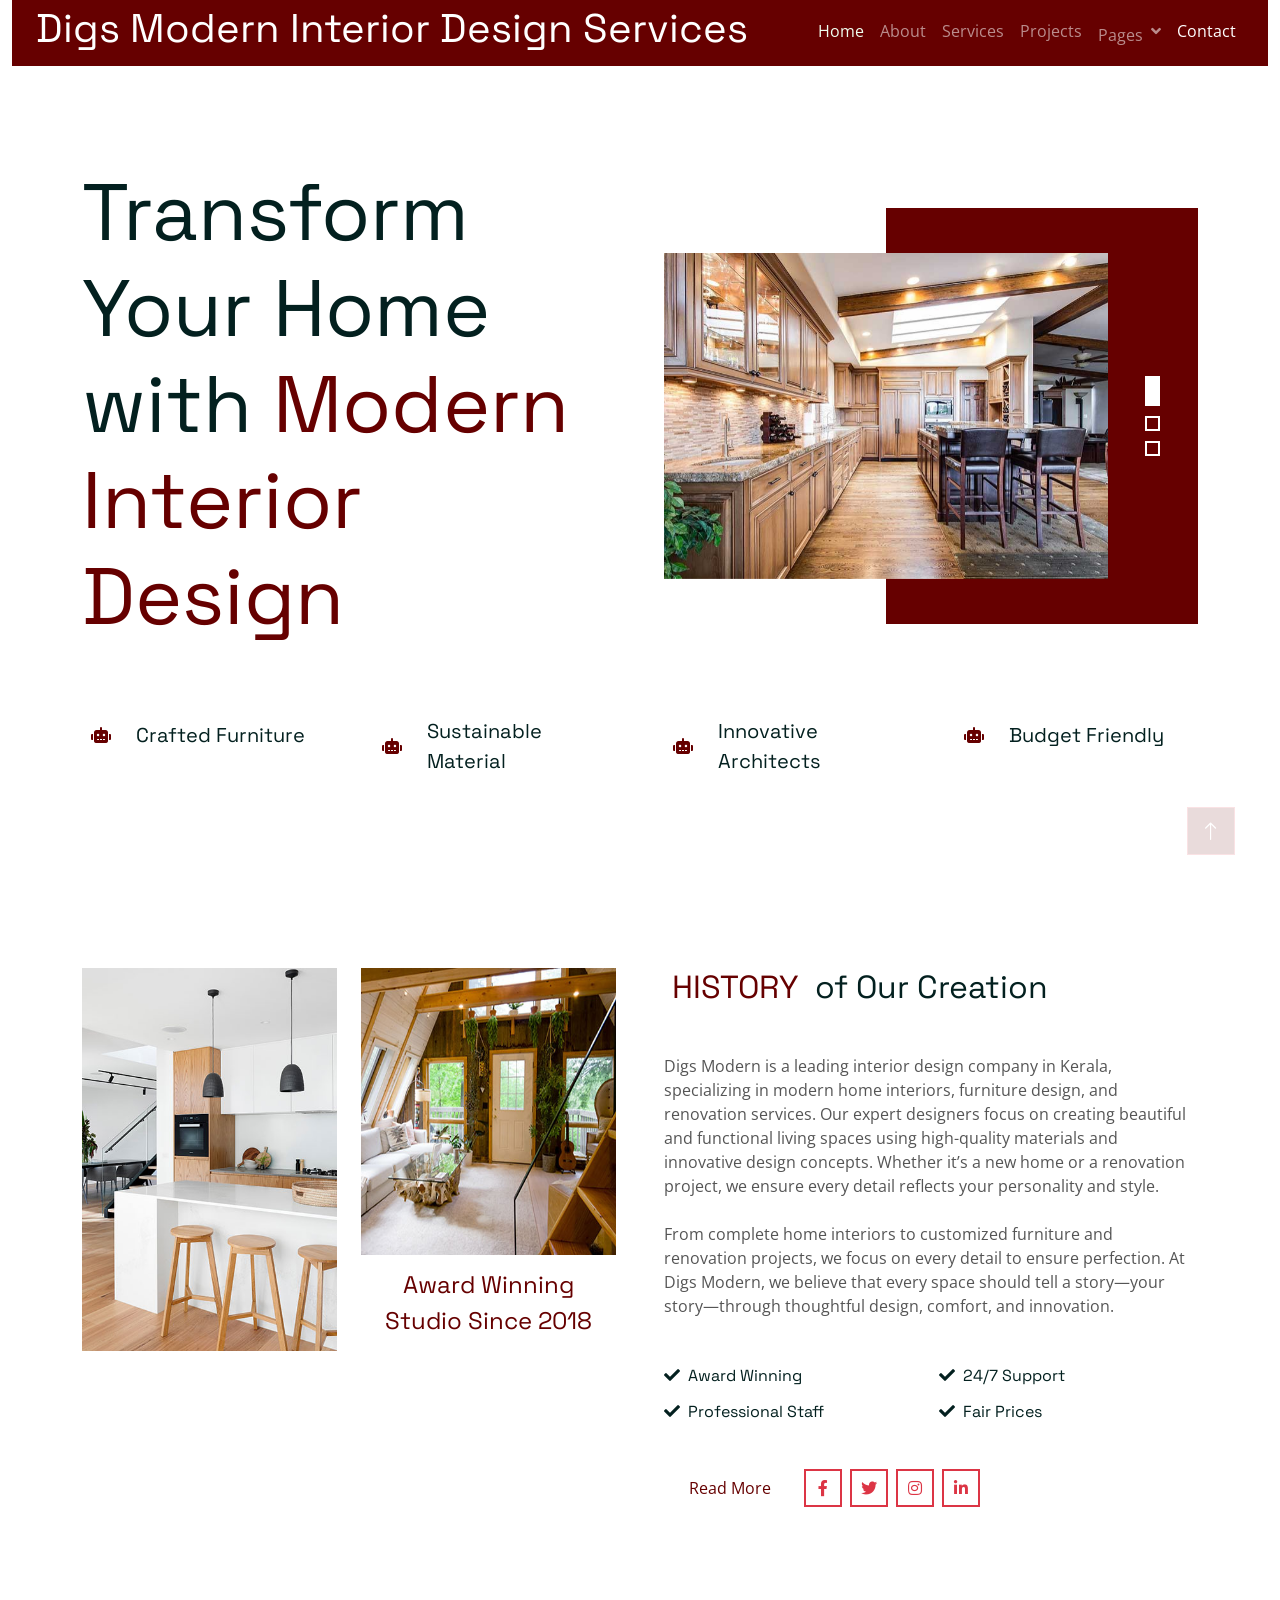
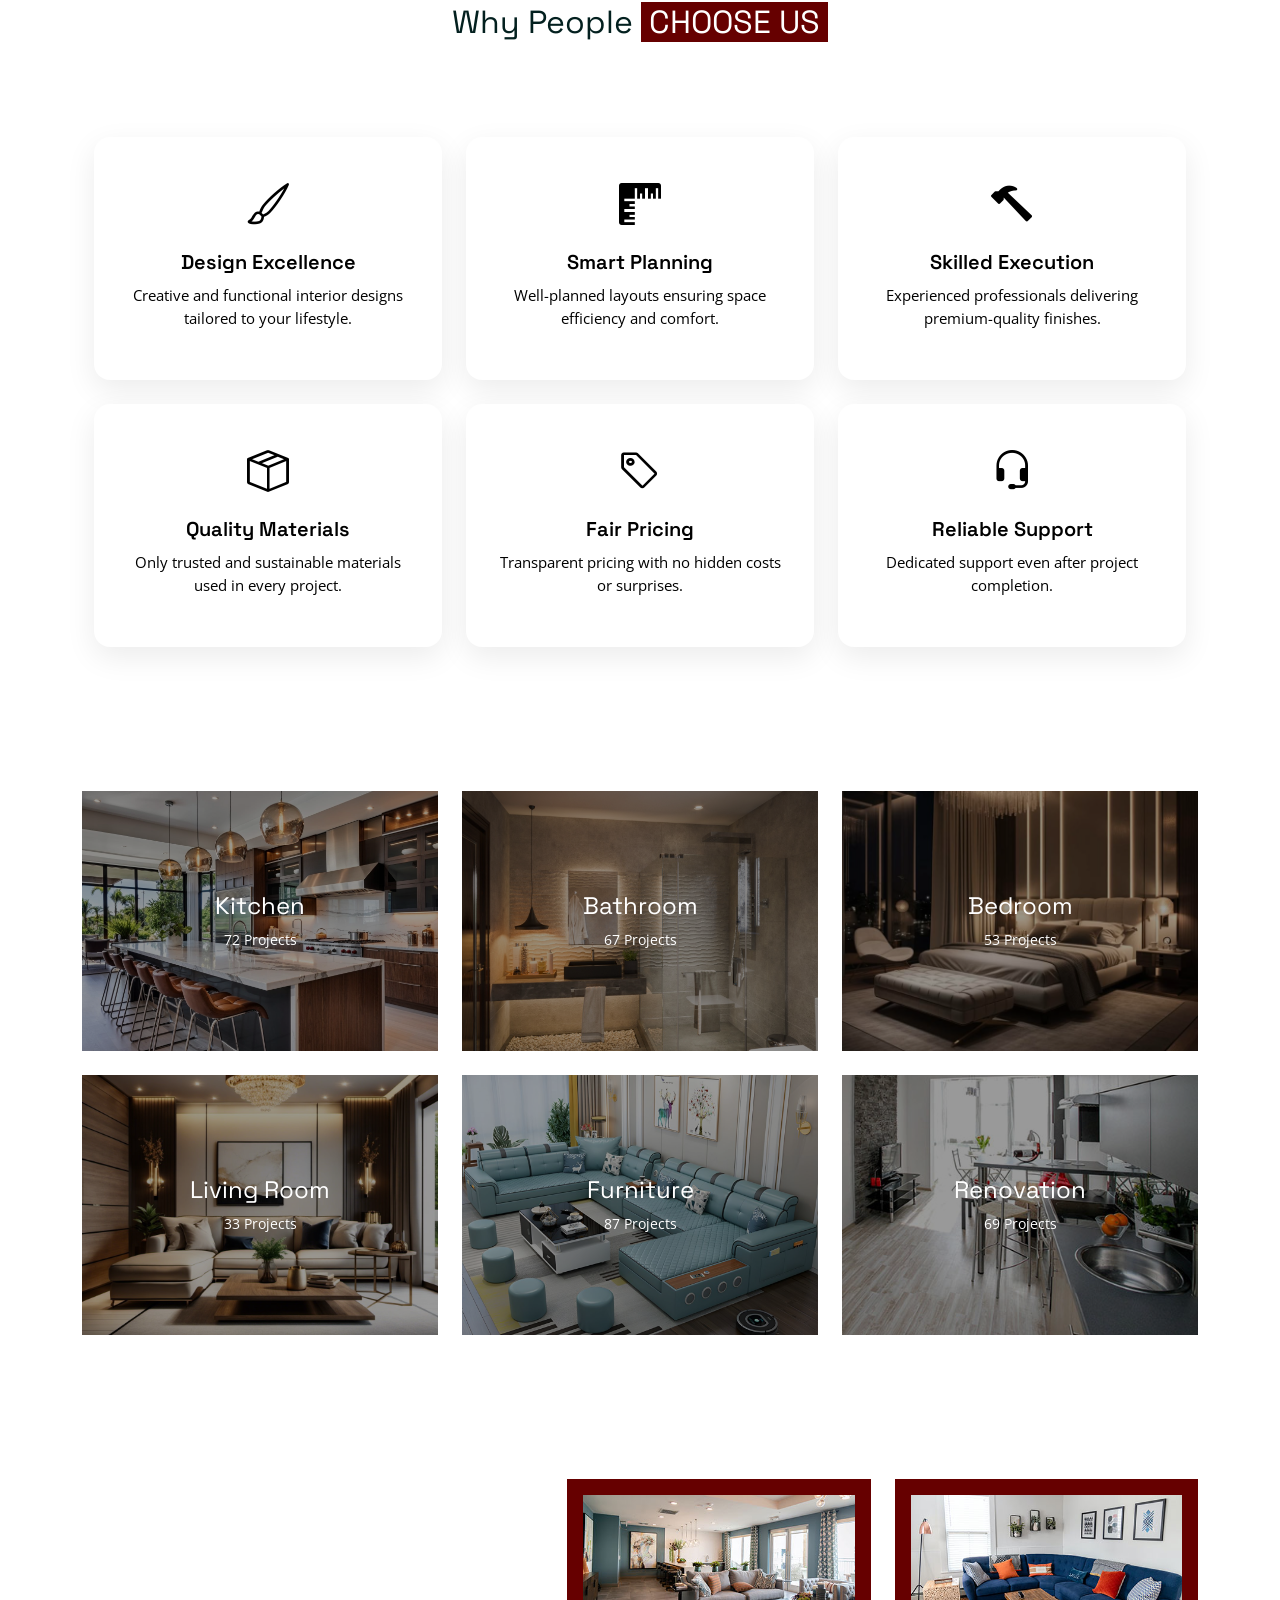
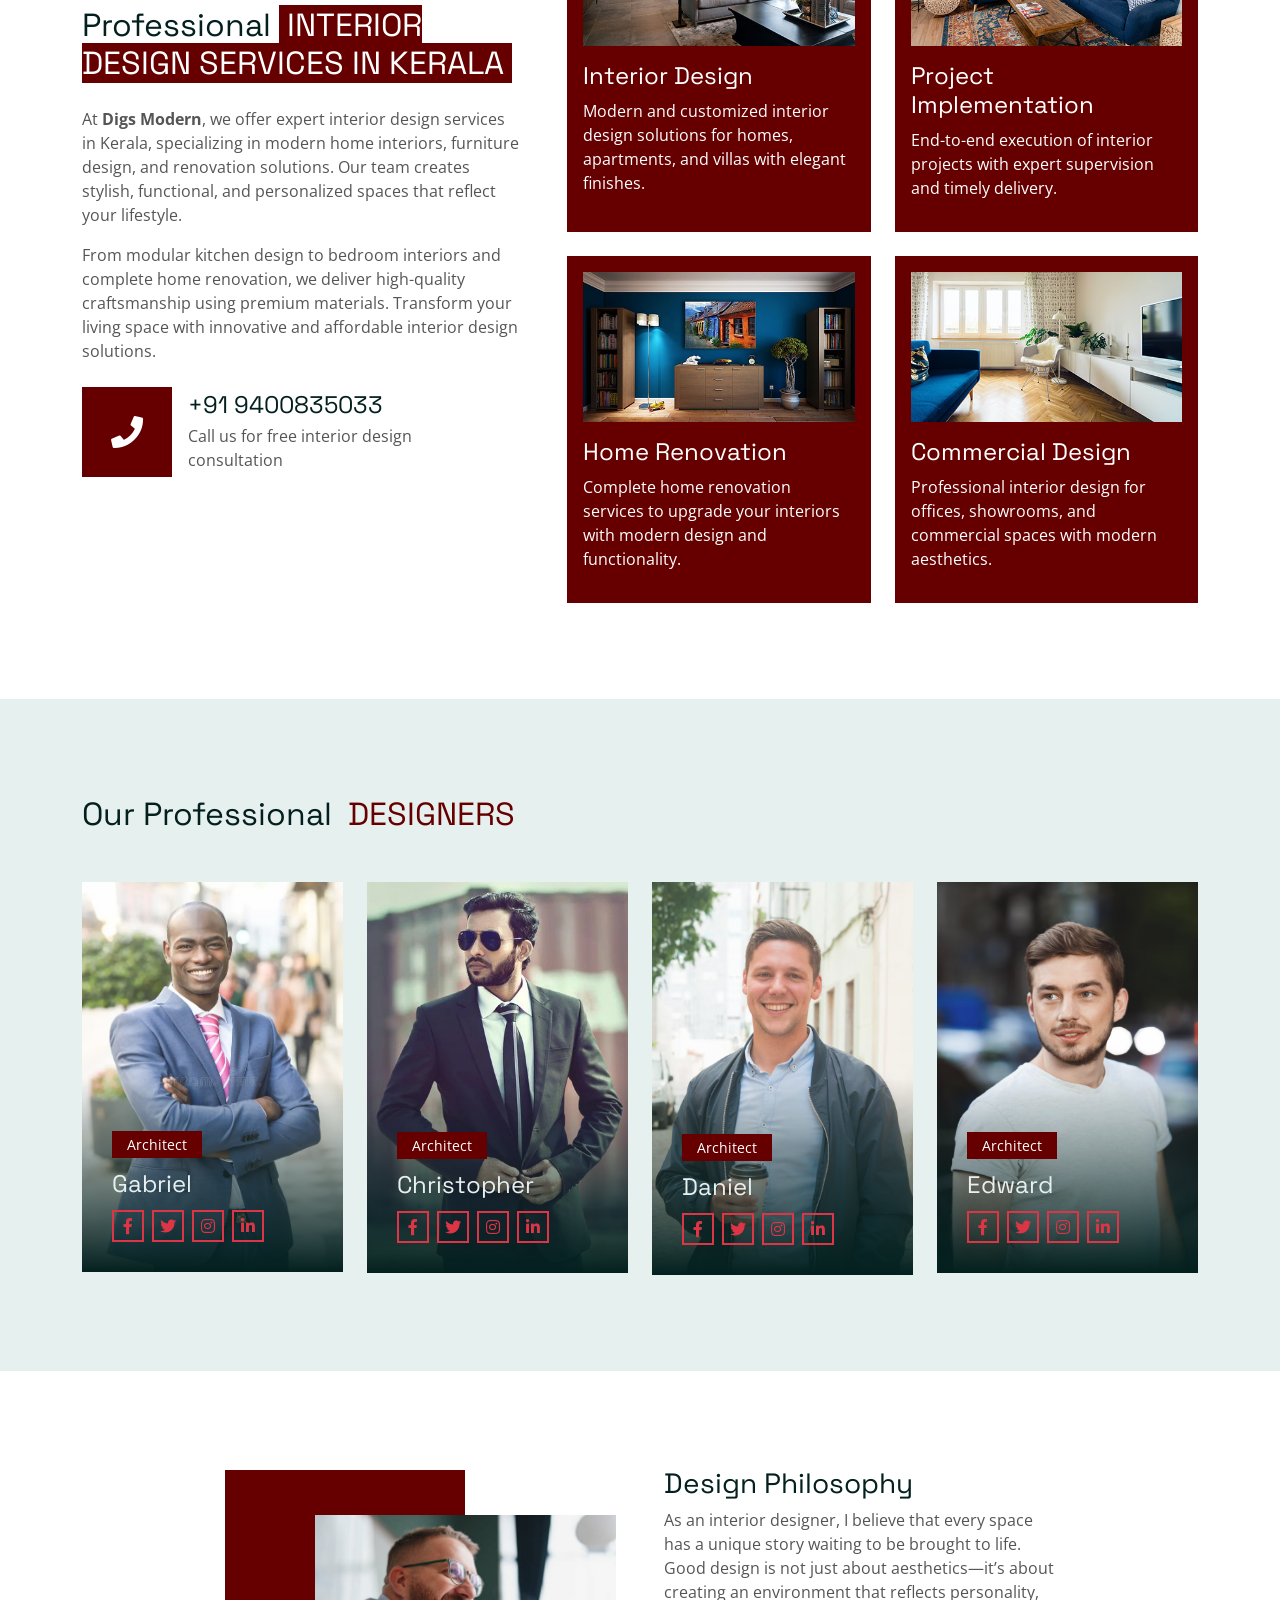
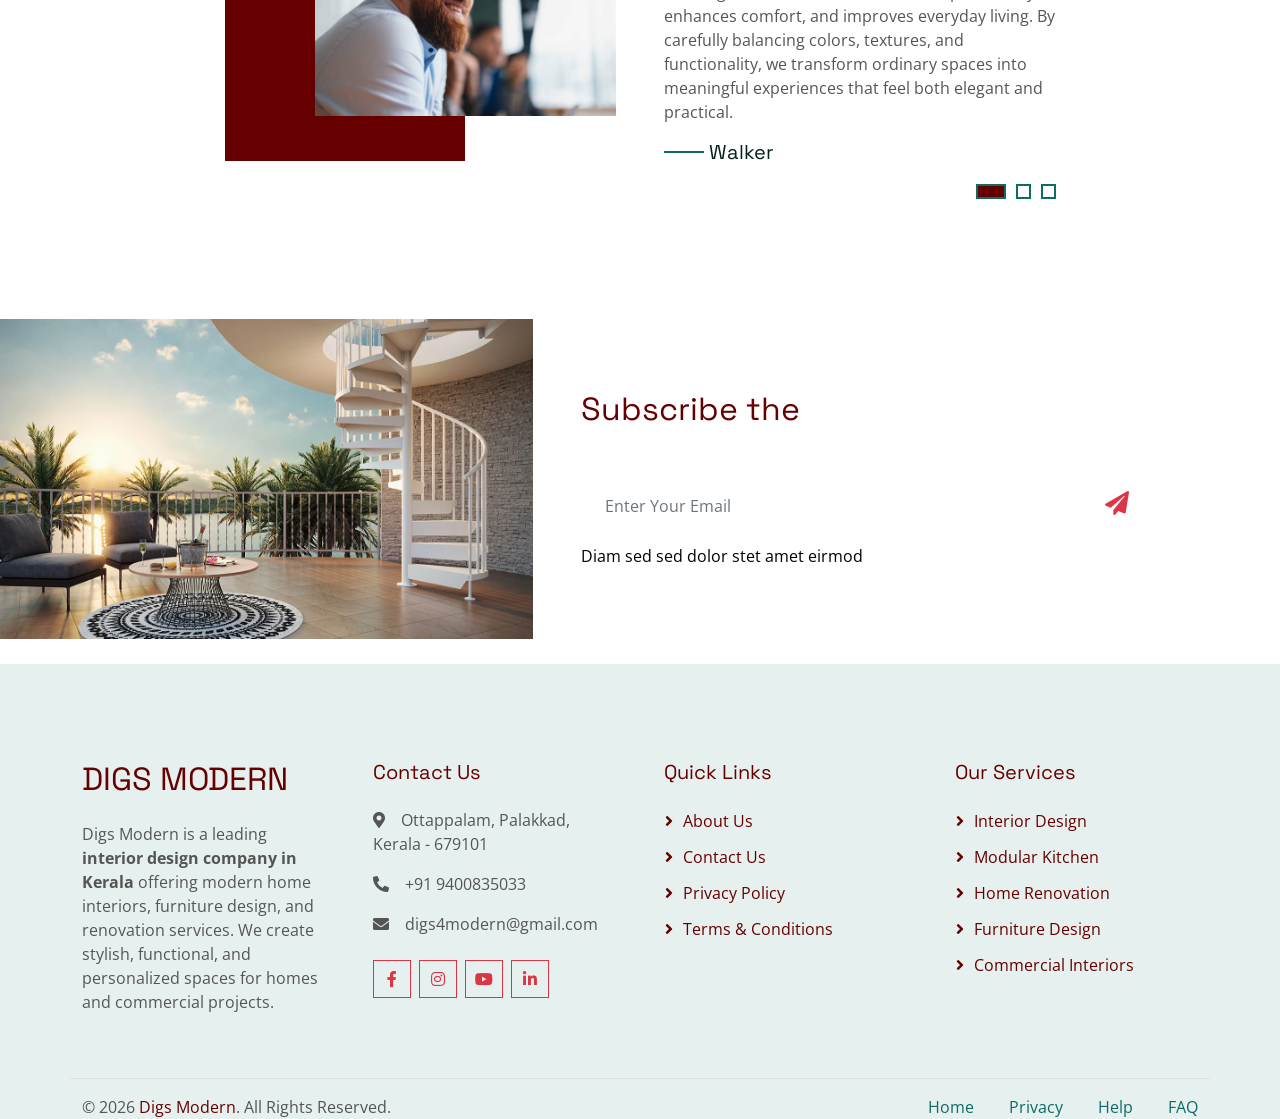
==== commit 0c1dd5aa: "Update index.html" ====
--- a/index.html
+++ b/index.html
@@ -654,7 +654,7 @@
                 <div class="col-md-7 py-5 newsletter-text wow fadeIn" data-wow-delay="0.5s">
                     <div class="p-5">
                         <h2 class="mb-5" ;" style="color: #660000;">Subscribe the <span
-                                class="text-uppercase px-2" style="color:white;"style="background-color: #660000;">Newsletter</span></h2>
+                                class="text-uppercase px-2" style="color:white;"background-color: #660000;">Newsletter</span></h2>
                         <div class="position-relative w-100 mb-2">
                             <input class="form-control border-0 w-100 ps-4 pe-5" type="text"
                                 placeholder="Enter Your Email" style="height: 60px;">
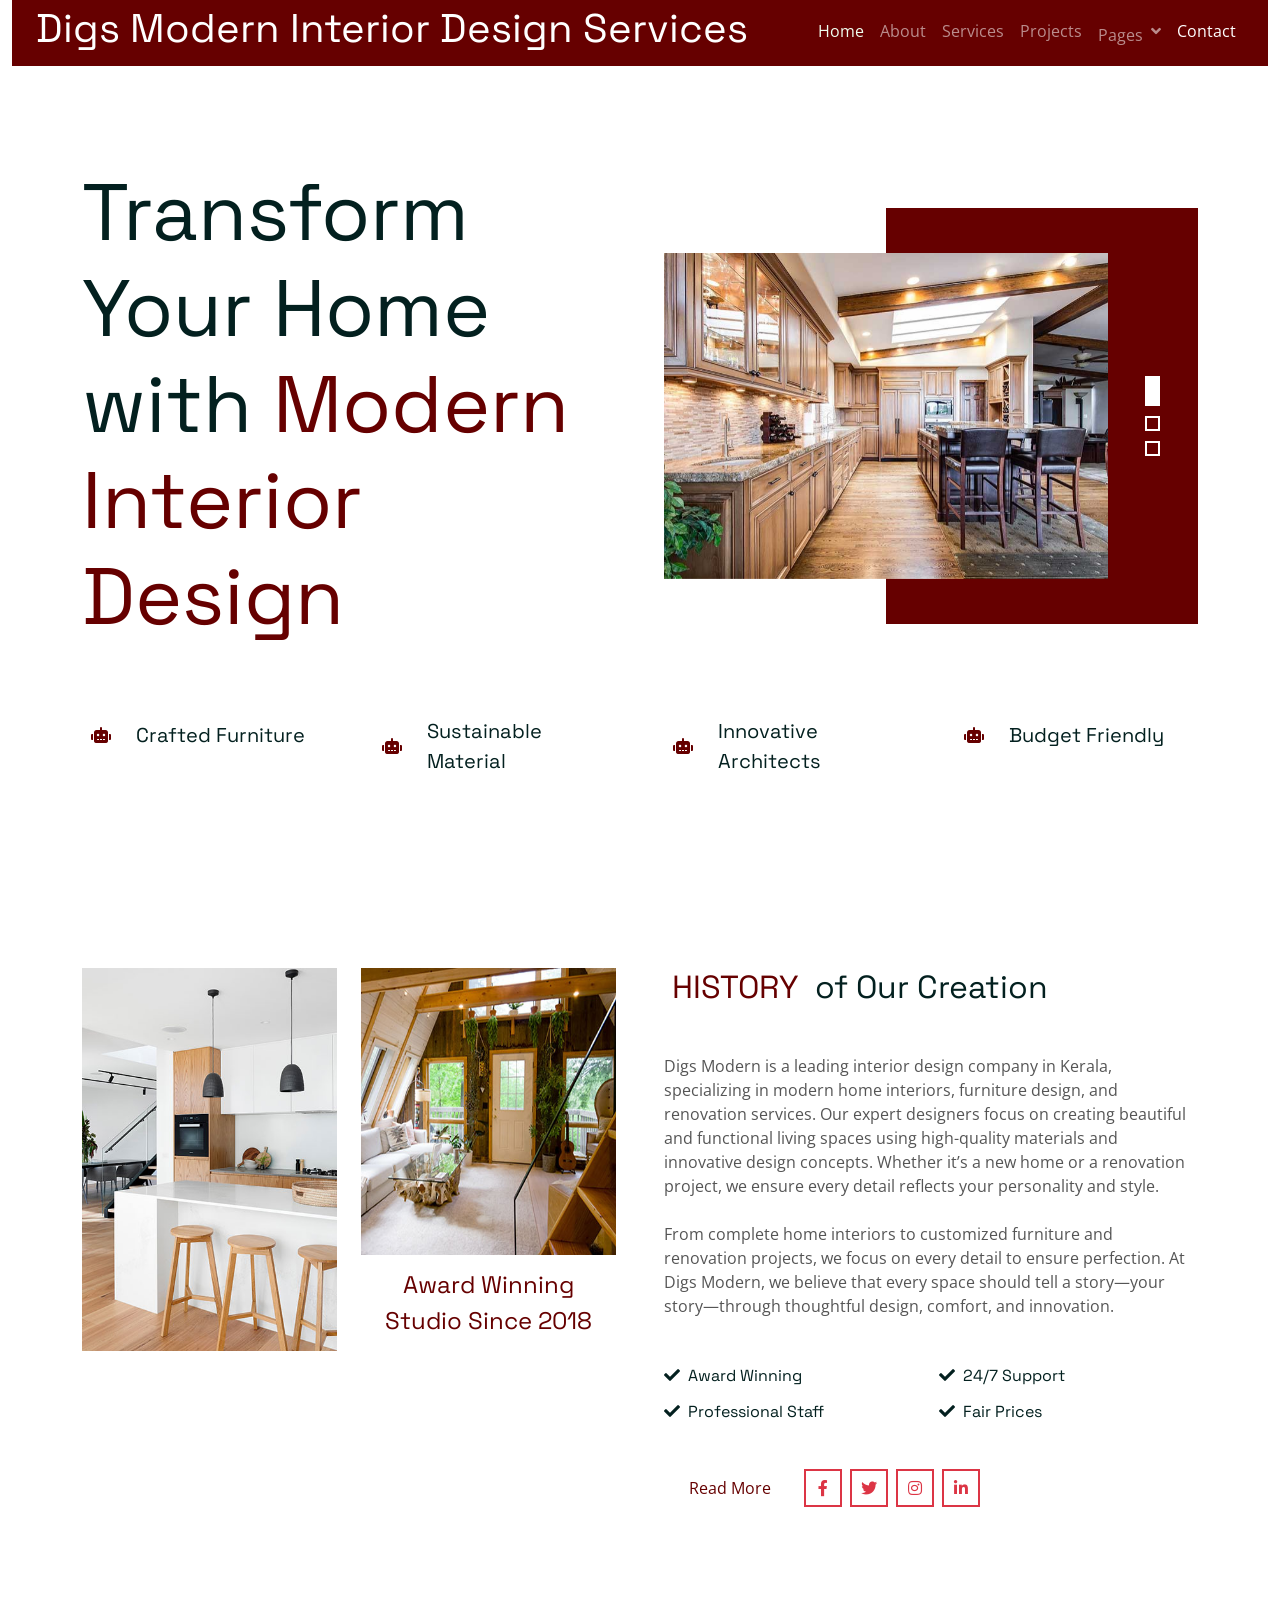
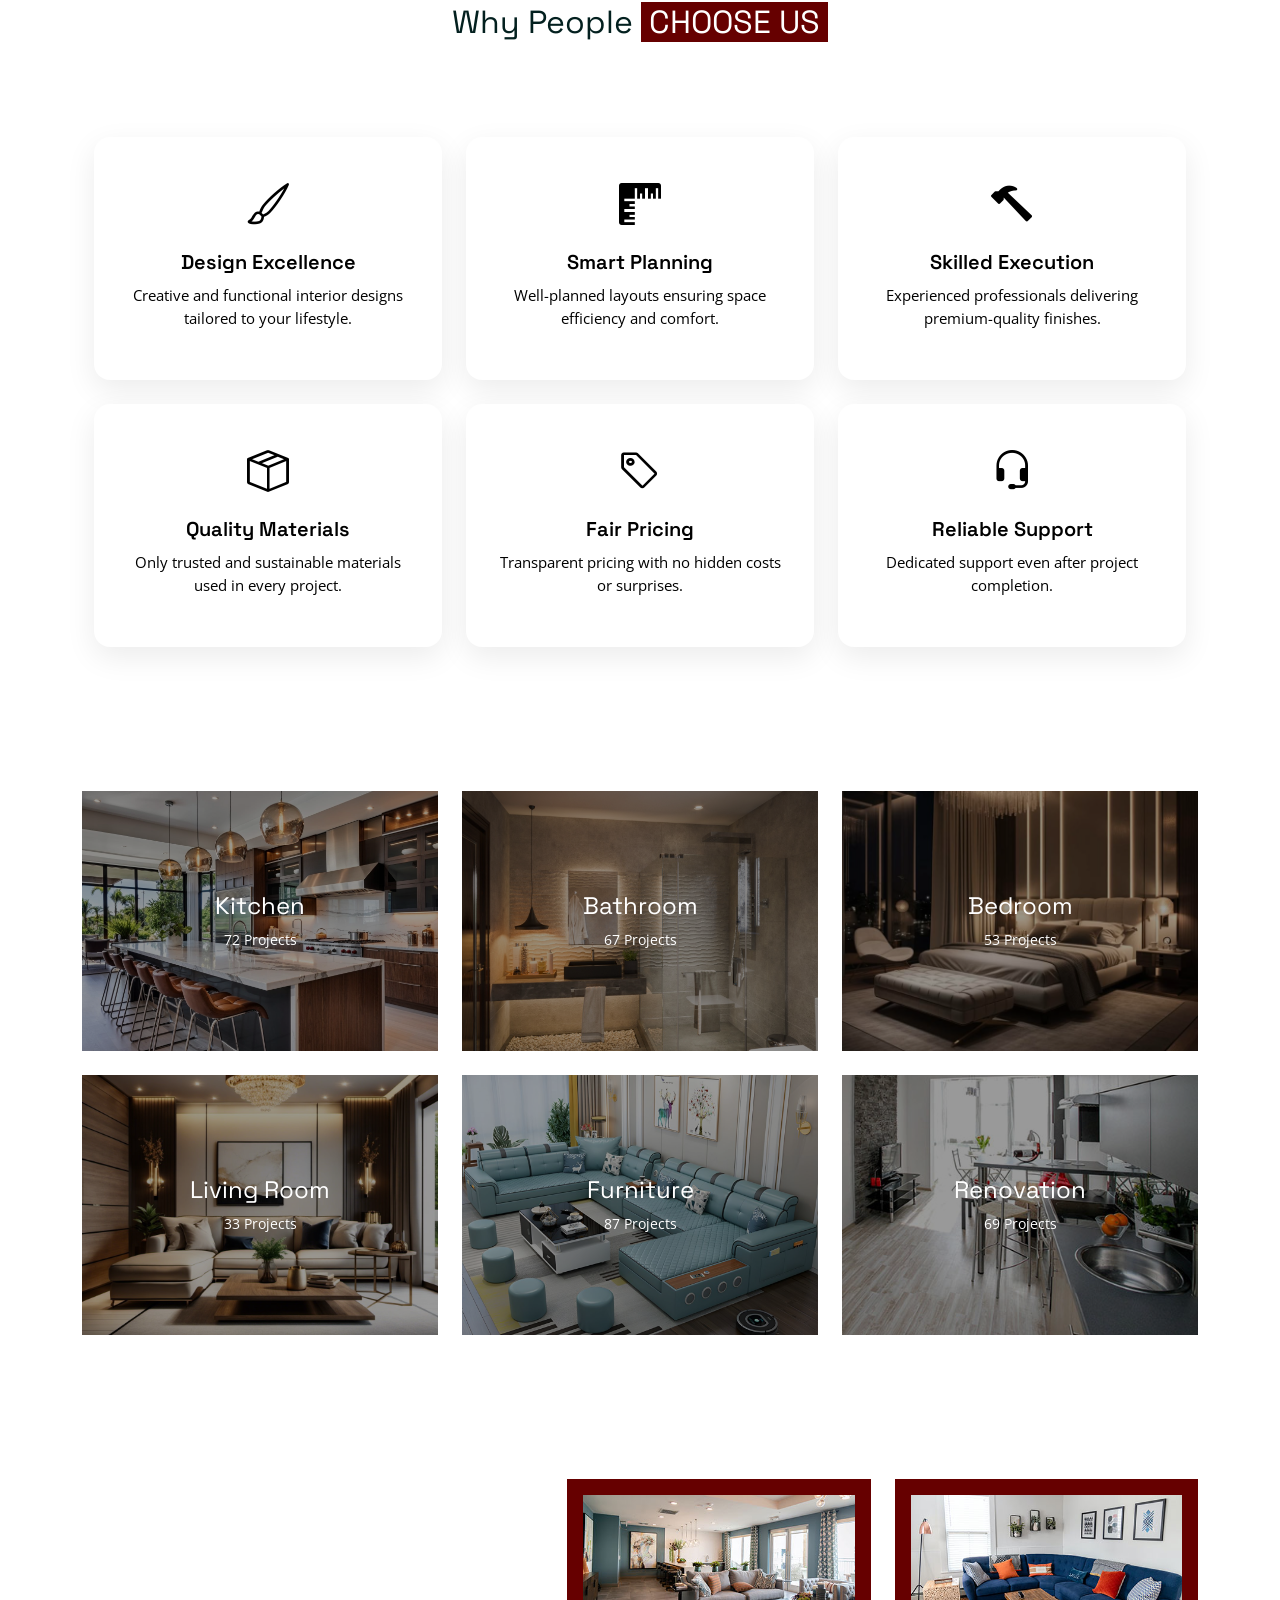
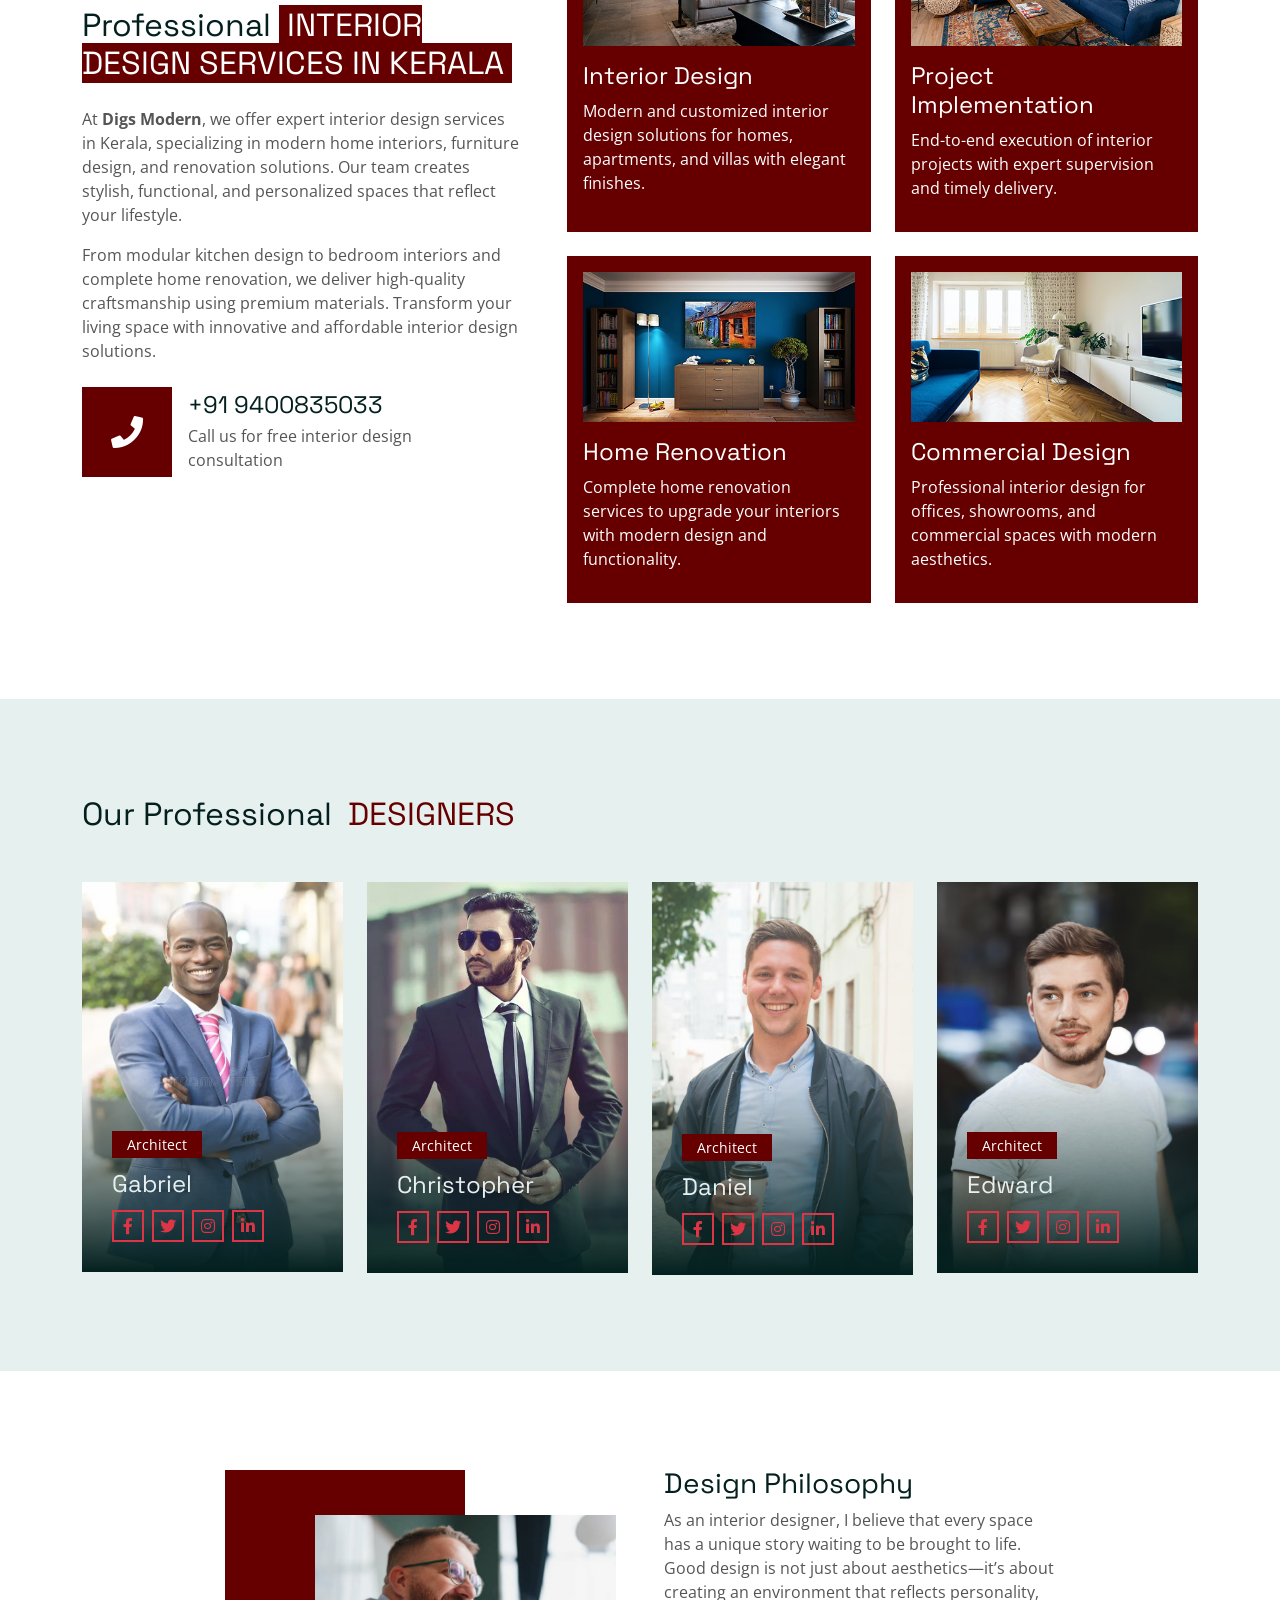
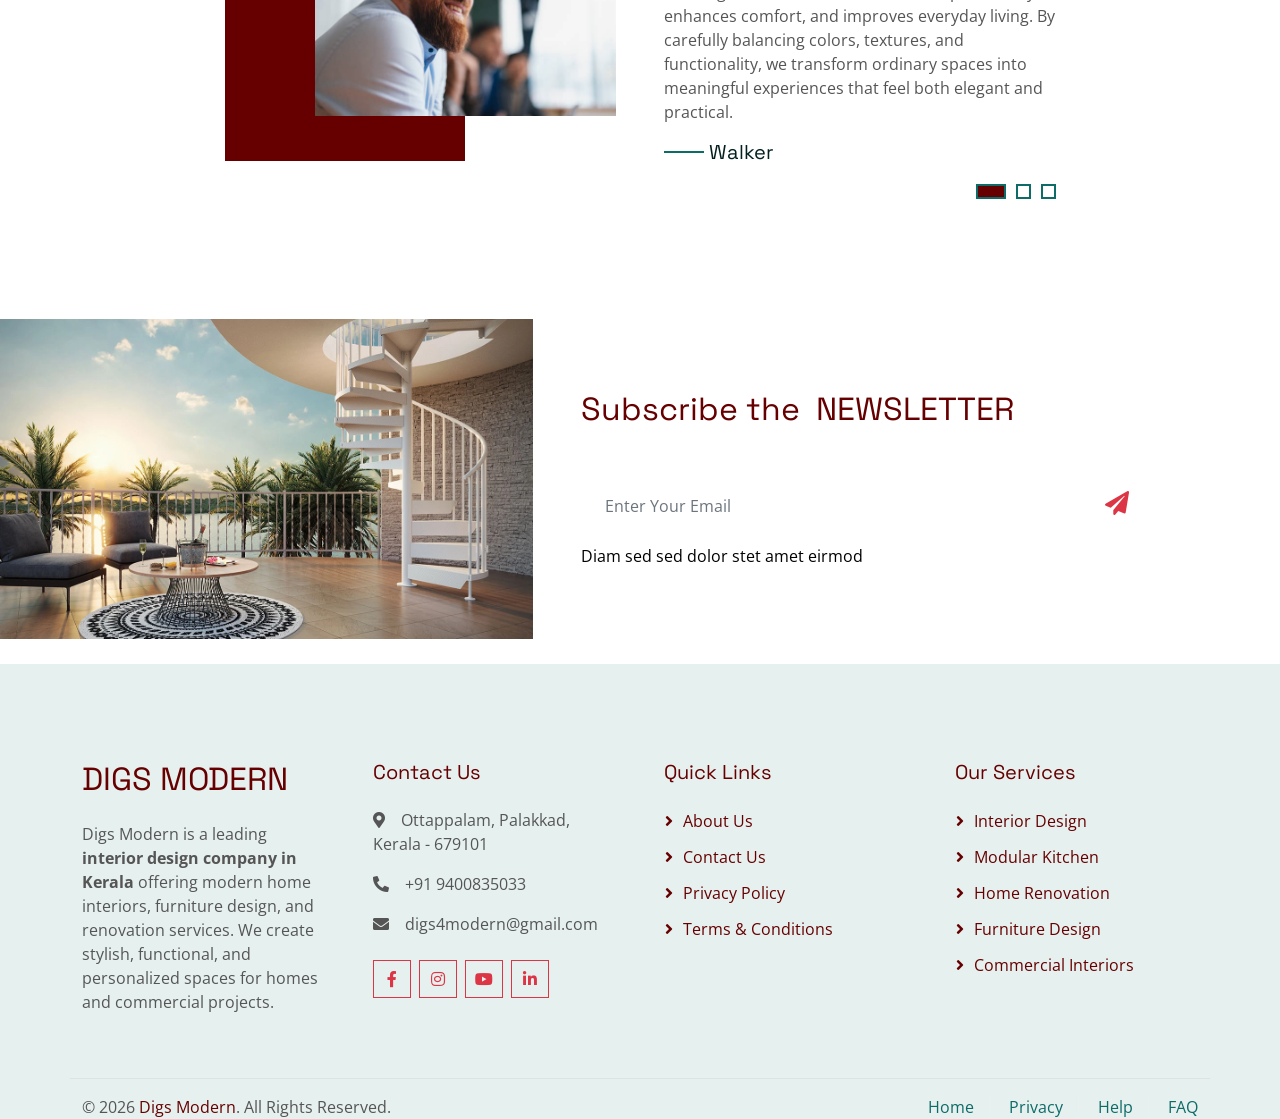
==== commit b5129b72: "Update index.html" ====
--- a/index.html
+++ b/index.html
@@ -654,7 +654,7 @@
                 <div class="col-md-7 py-5 newsletter-text wow fadeIn" data-wow-delay="0.5s">
                     <div class="p-5">
                         <h2 class="mb-5" ;" style="color: #660000;">Subscribe the <span
-                                class="text-uppercase px-2" style="color:white;"background-color: #660000;">Newsletter</span></h2>
+                                class="text-uppercase px-2">Newsletter</span></h2>
                         <div class="position-relative w-100 mb-2">
                             <input class="form-control border-0 w-100 ps-4 pe-5" type="text"
                                 placeholder="Enter Your Email" style="height: 60px;">
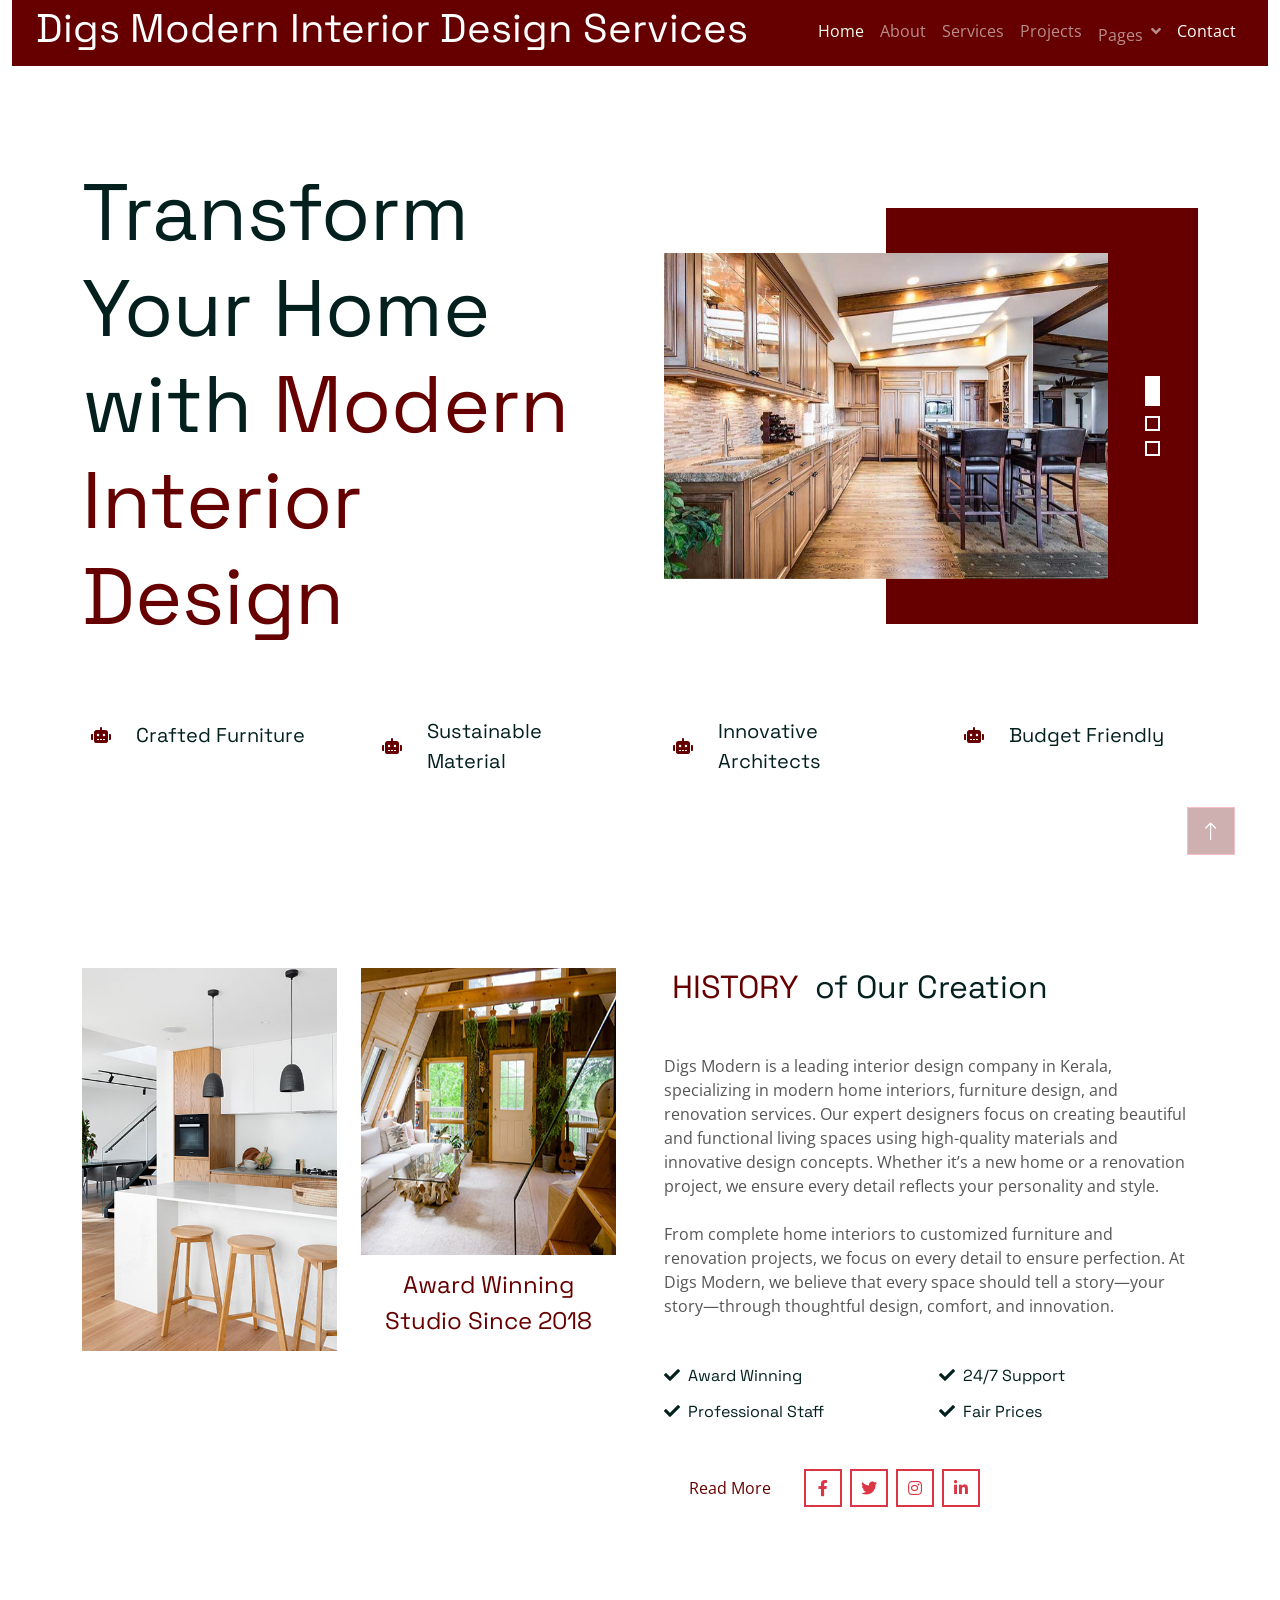
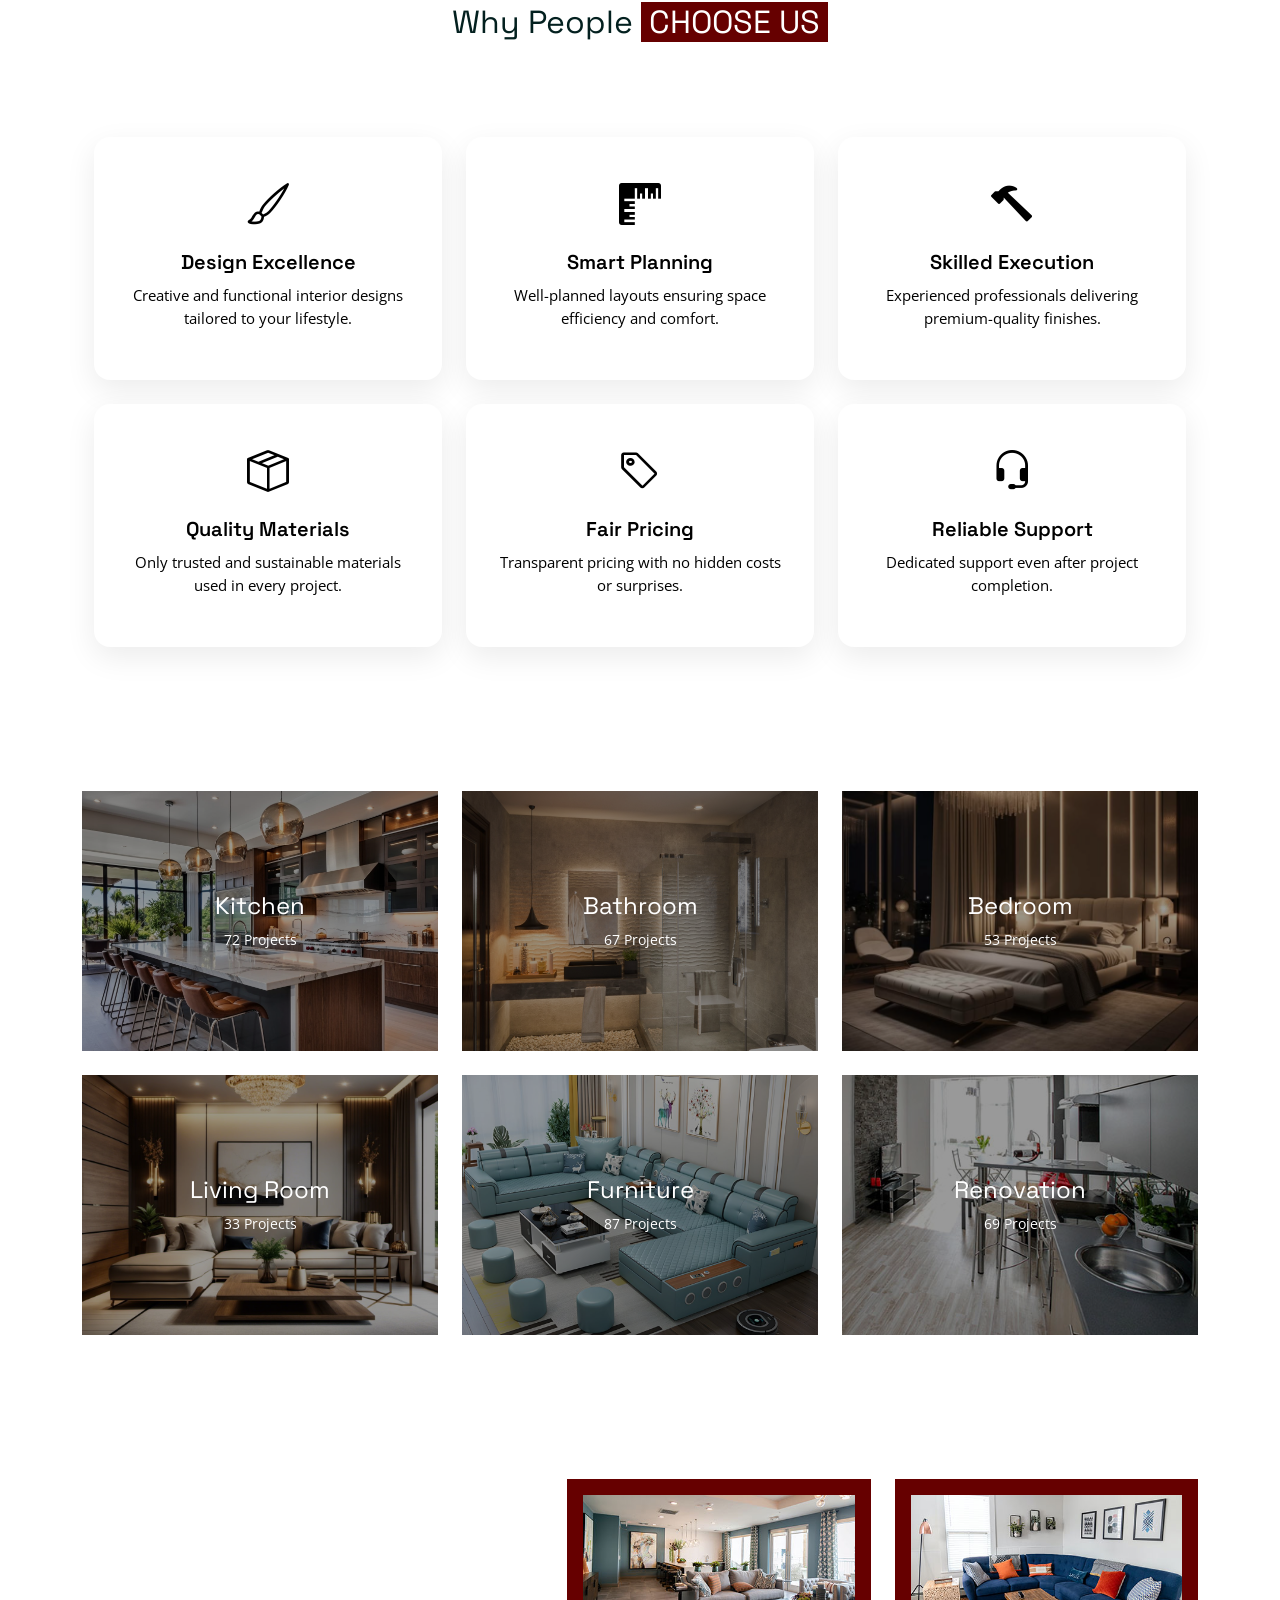
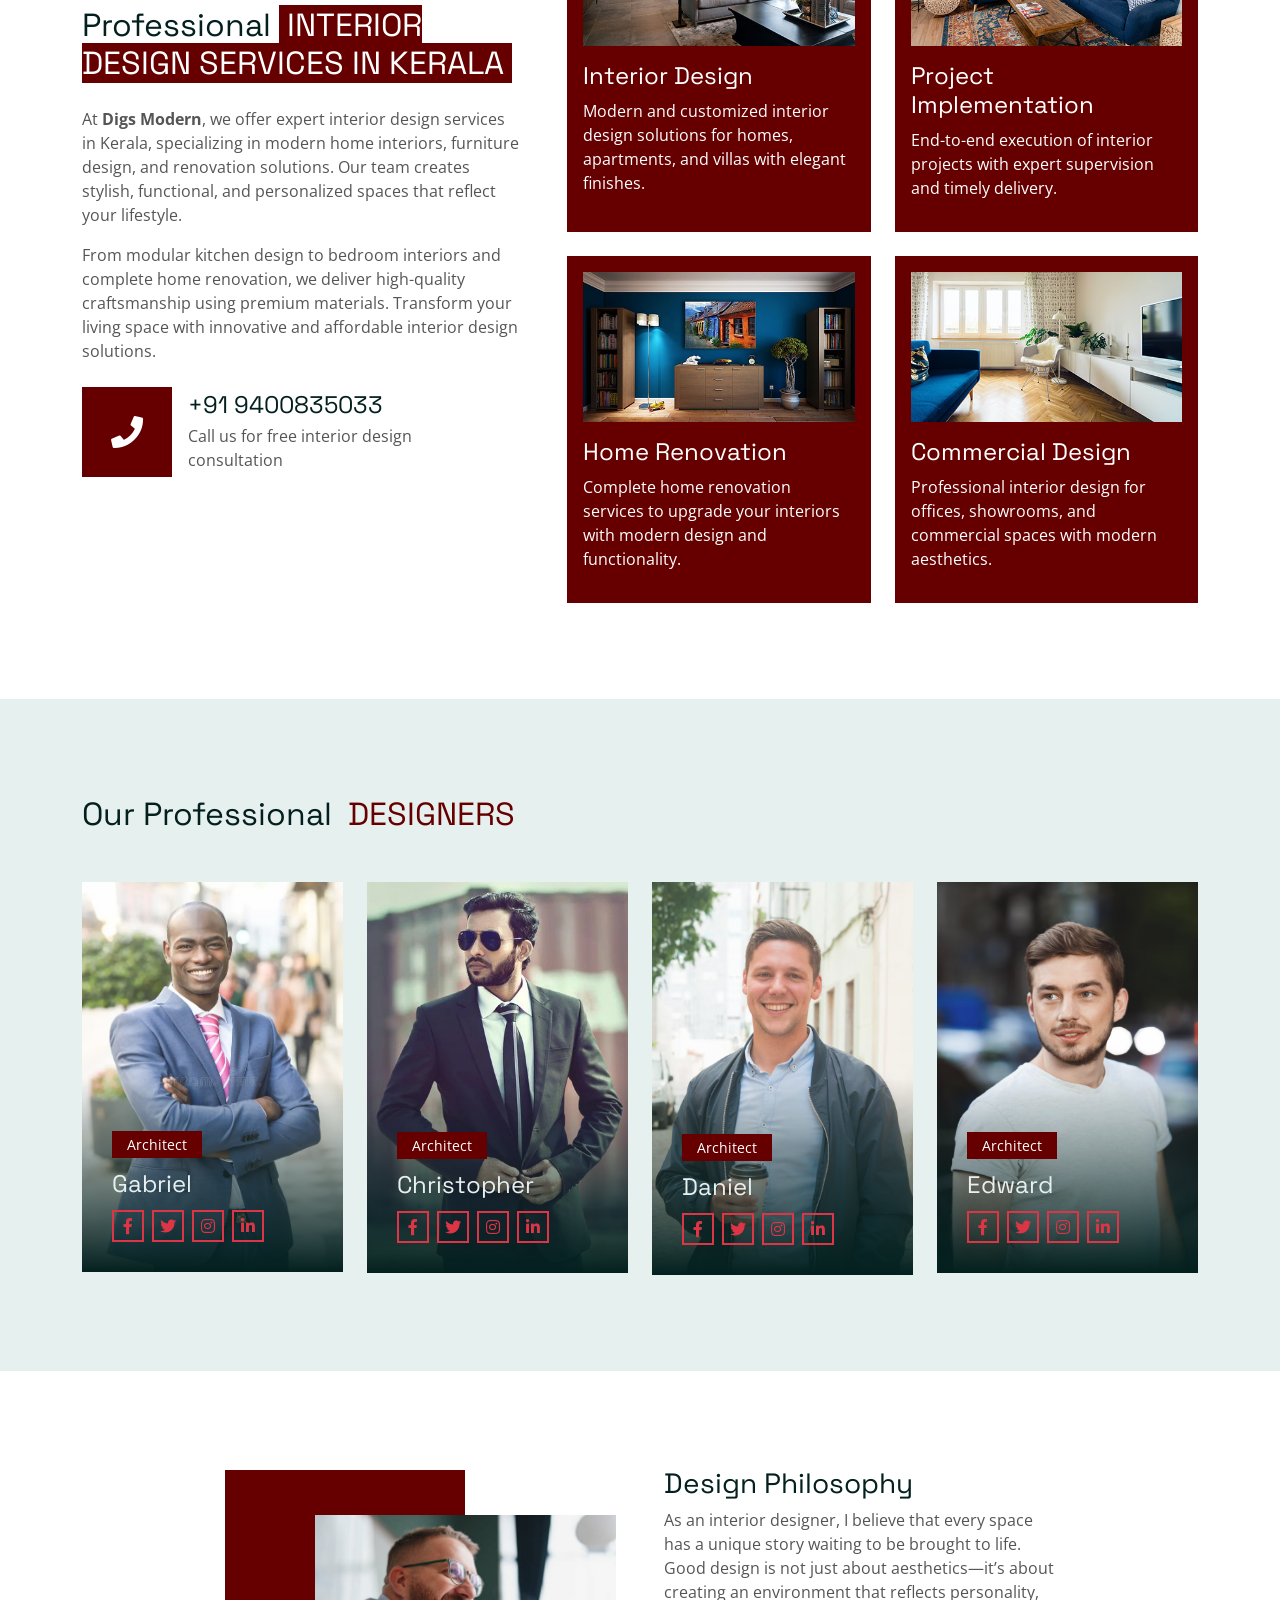
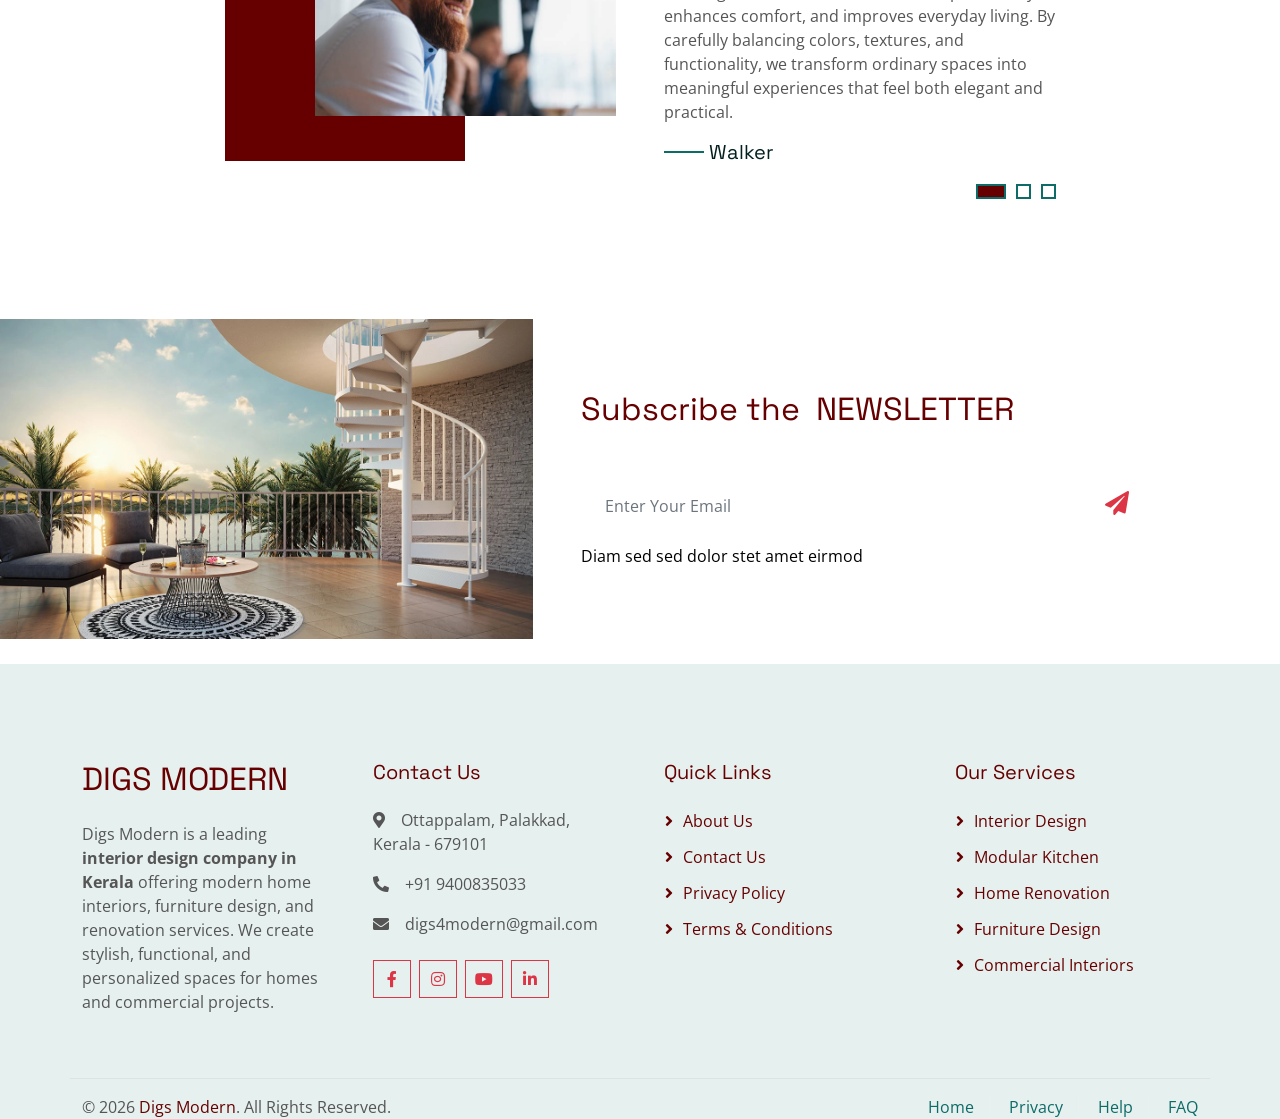
==== commit ef57dec0: "Update index.html" ====
--- a/index.html
+++ b/index.html
@@ -654,7 +654,7 @@
                 <div class="col-md-7 py-5 newsletter-text wow fadeIn" data-wow-delay="0.5s">
                     <div class="p-5">
                         <h2 class="mb-5" ;" style="color: #660000;">Subscribe the <span
-                                class="text-uppercase px-2">Newsletter</span></h2>
+                                class="text-uppercase px-2"style="bakground-color:#e6f0ef;">Newsletter</span></h2>
                         <div class="position-relative w-100 mb-2">
                             <input class="form-control border-0 w-100 ps-4 pe-5" type="text"
                                 placeholder="Enter Your Email" style="height: 60px;">
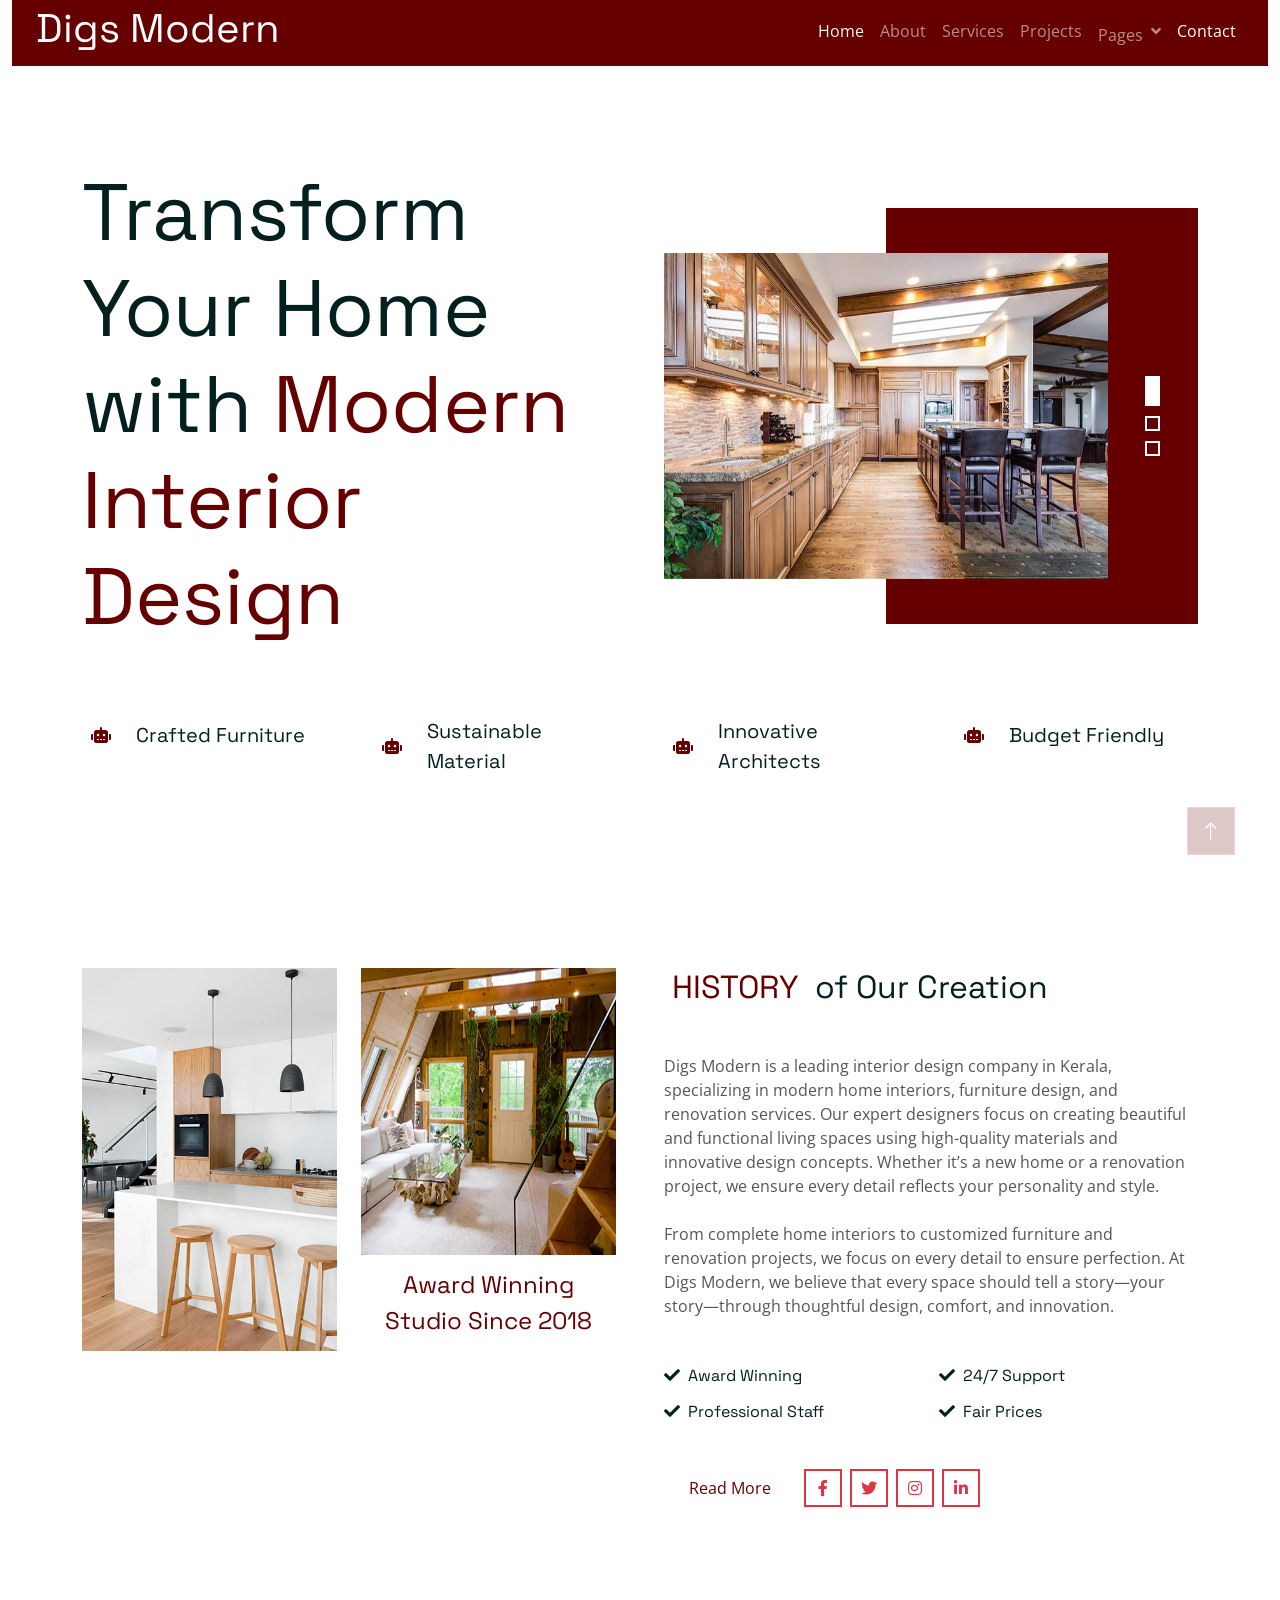
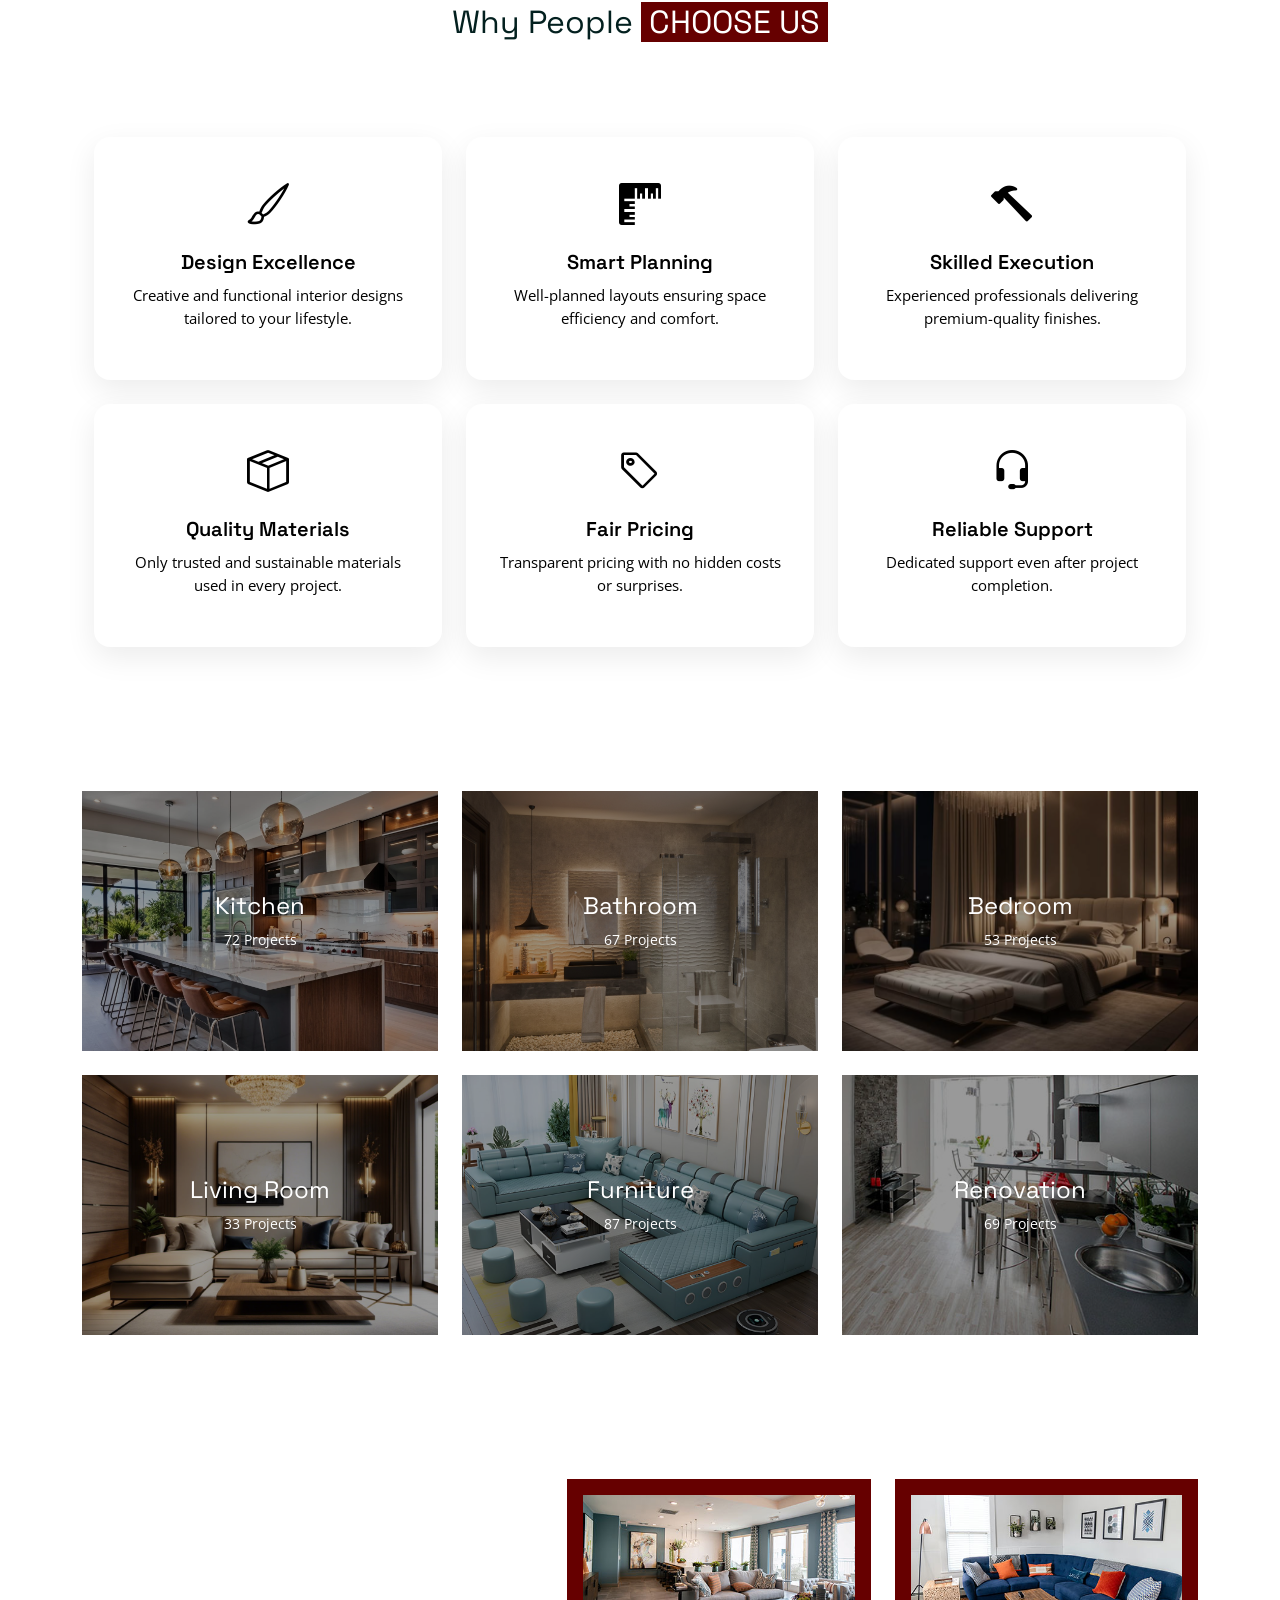
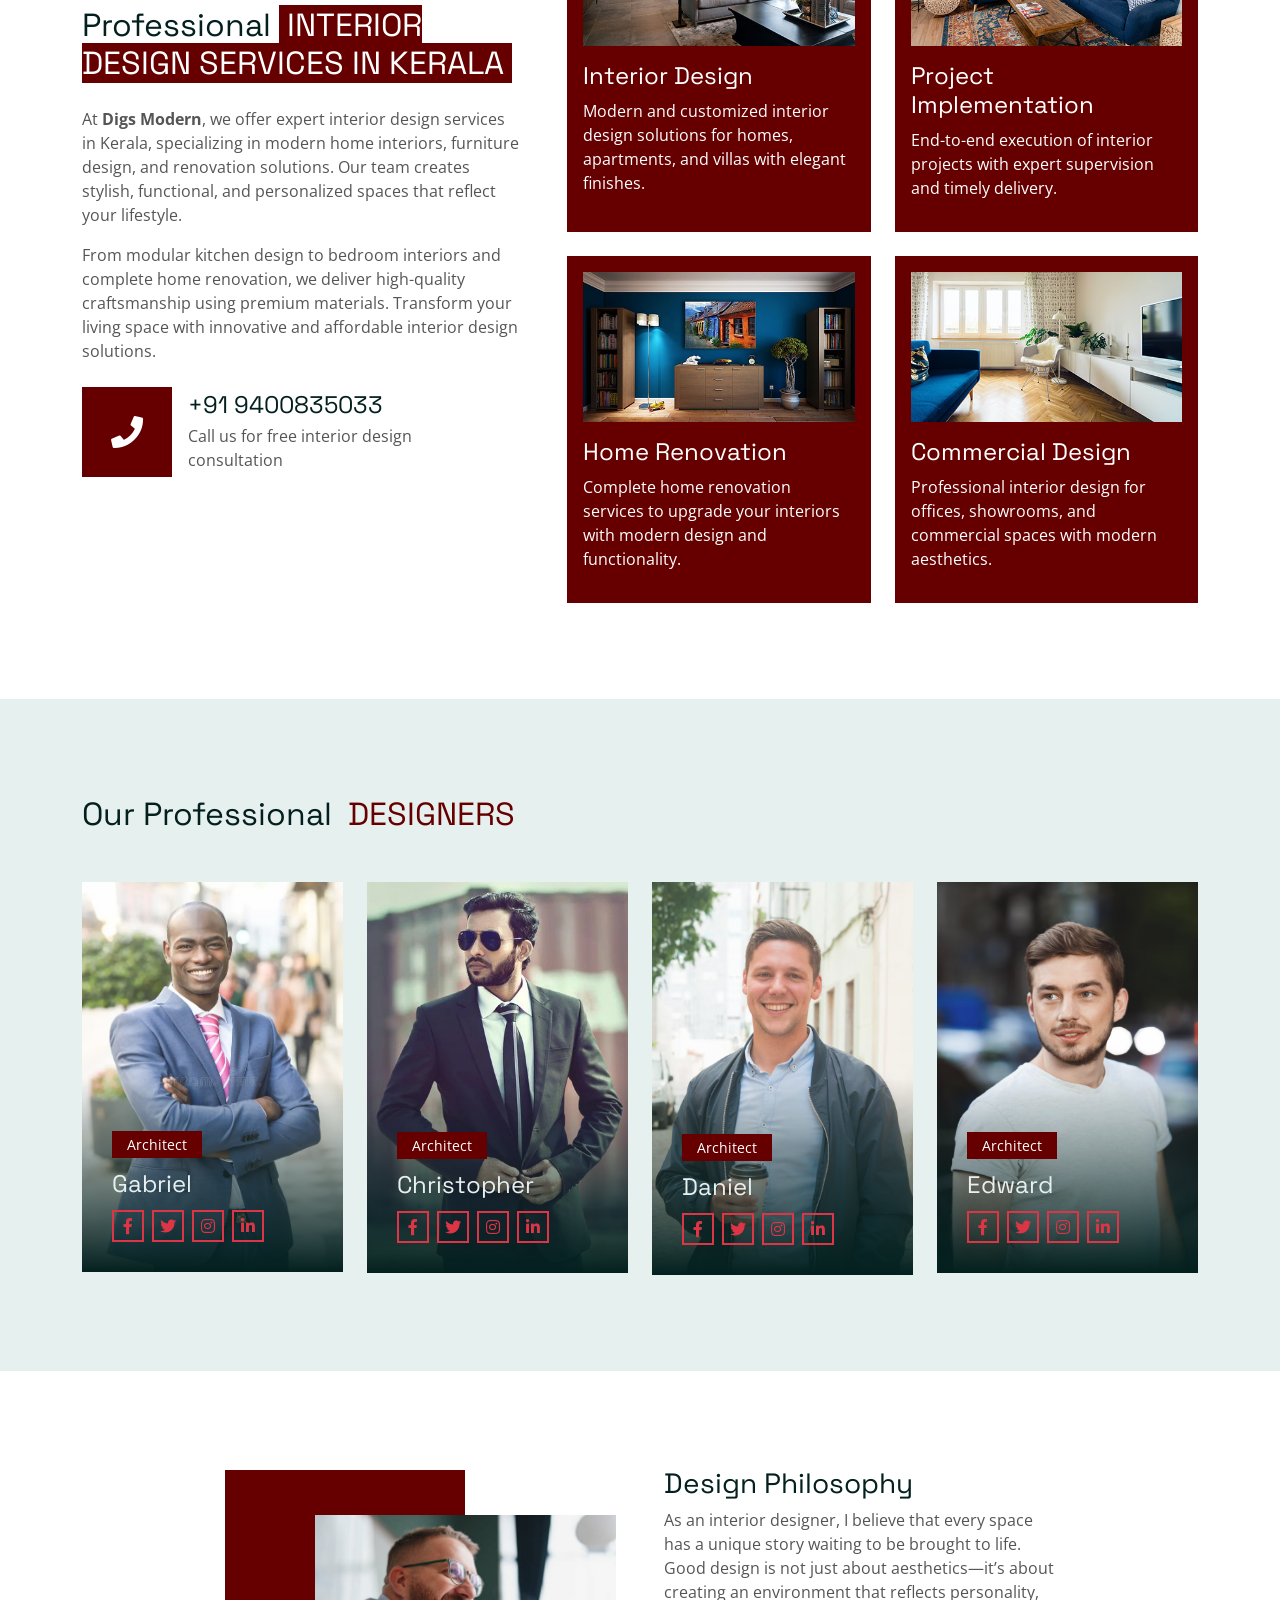
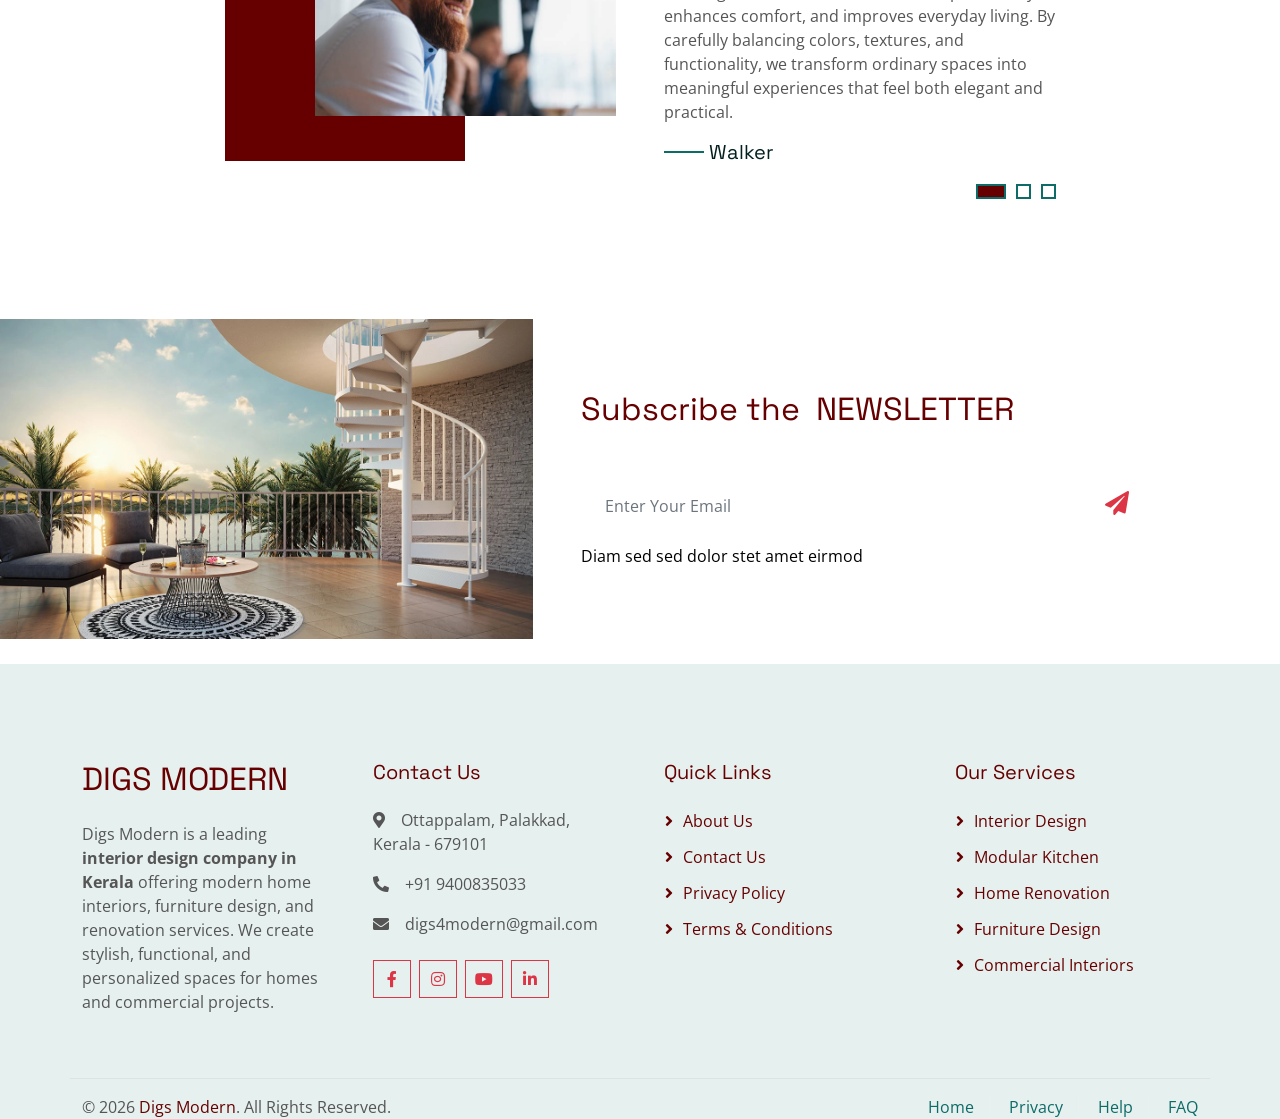
==== commit d6dd1d69: "Update index.html" ====
--- a/index.html
+++ b/index.html
@@ -126,7 +126,7 @@
 
 
                 <a href="index.html" class="navbar-brand">
-                    <h1 style="color:white";>Digs Modern Interior Design Services</h1>
+                    <h1 style="color:white";>Digs Modern </h1>
                 </a>
                 <button type="button" class="navbar-toggler ms-auto me-0" data-bs-toggle="collapse"
                     data-bs-target="#navbarCollapse">
--- a/css/style.css
+++ b/css/style.css
@@ -412,7 +412,7 @@
     background: bottom right no-repeat;
     background-size: cover;
     background-color: #660000;
-    color: wh;
+    color: white;
 }
 
 @media (min-width: 992px) {
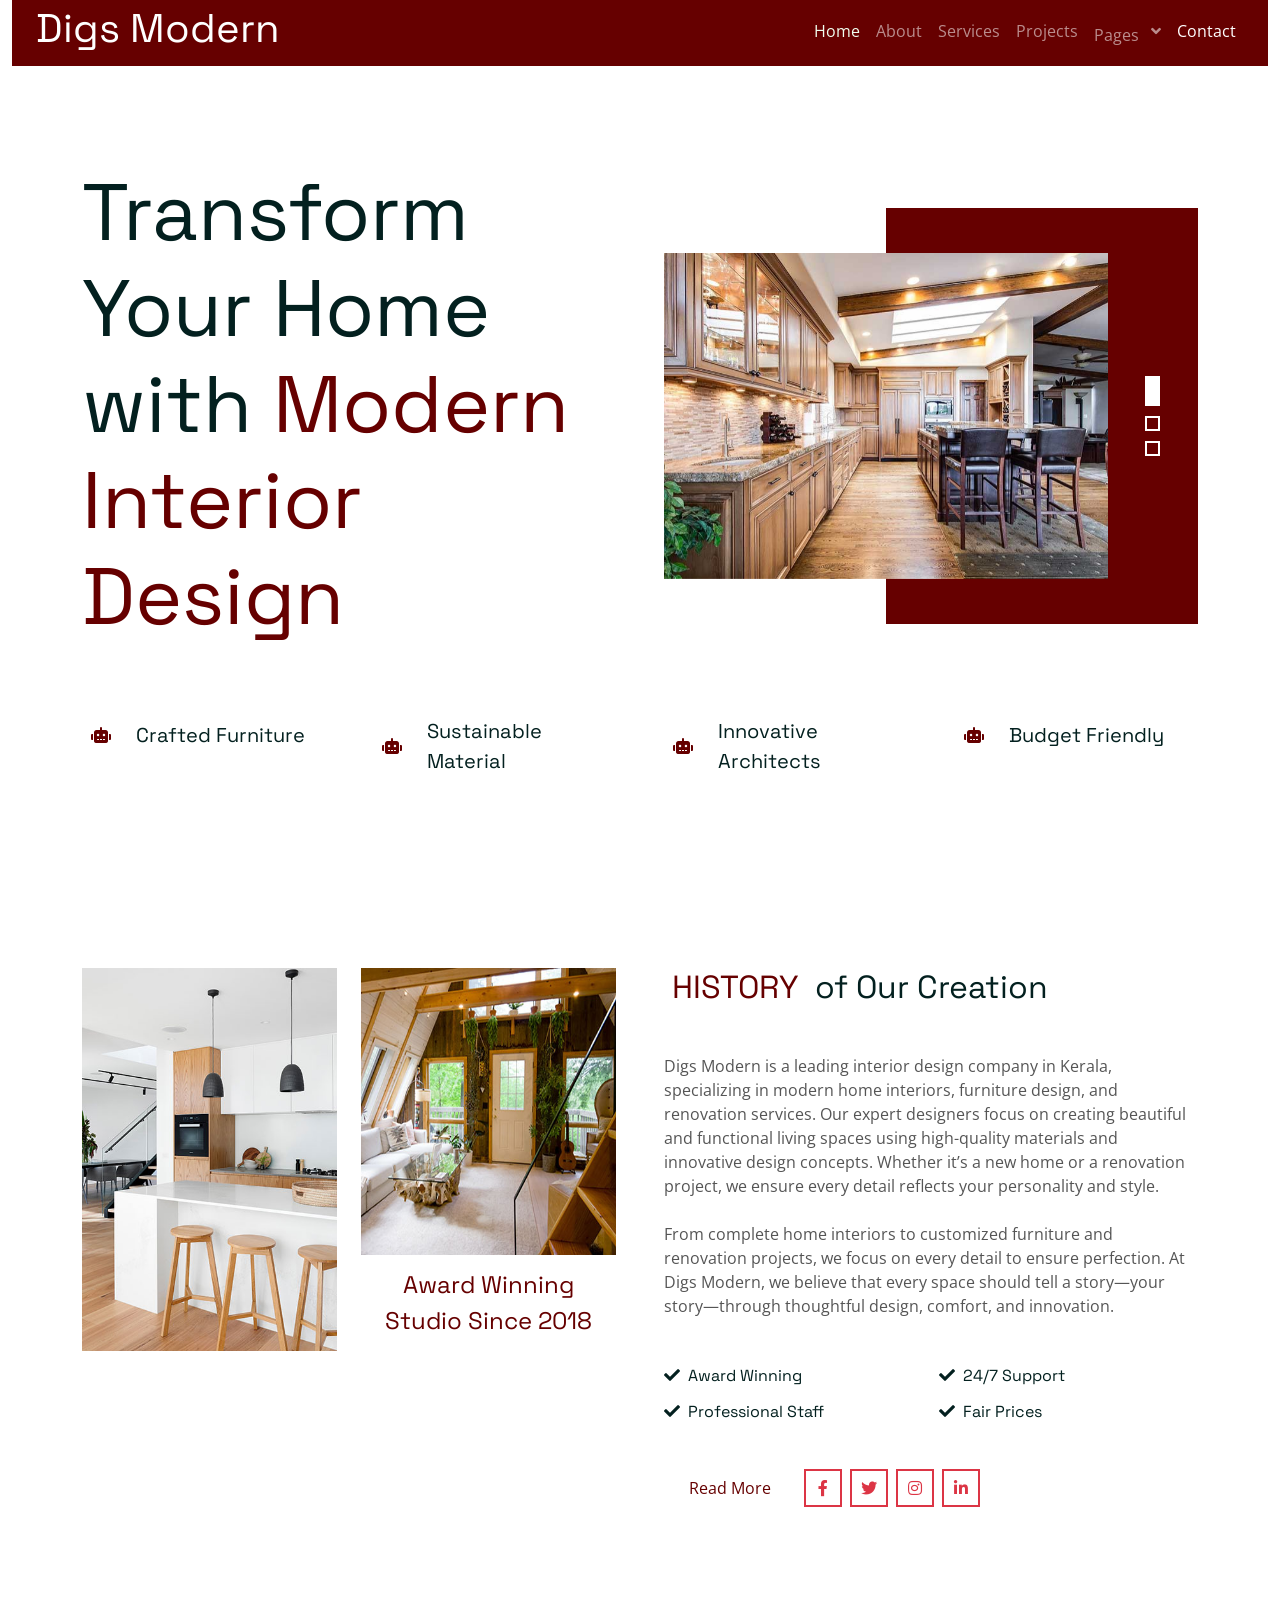
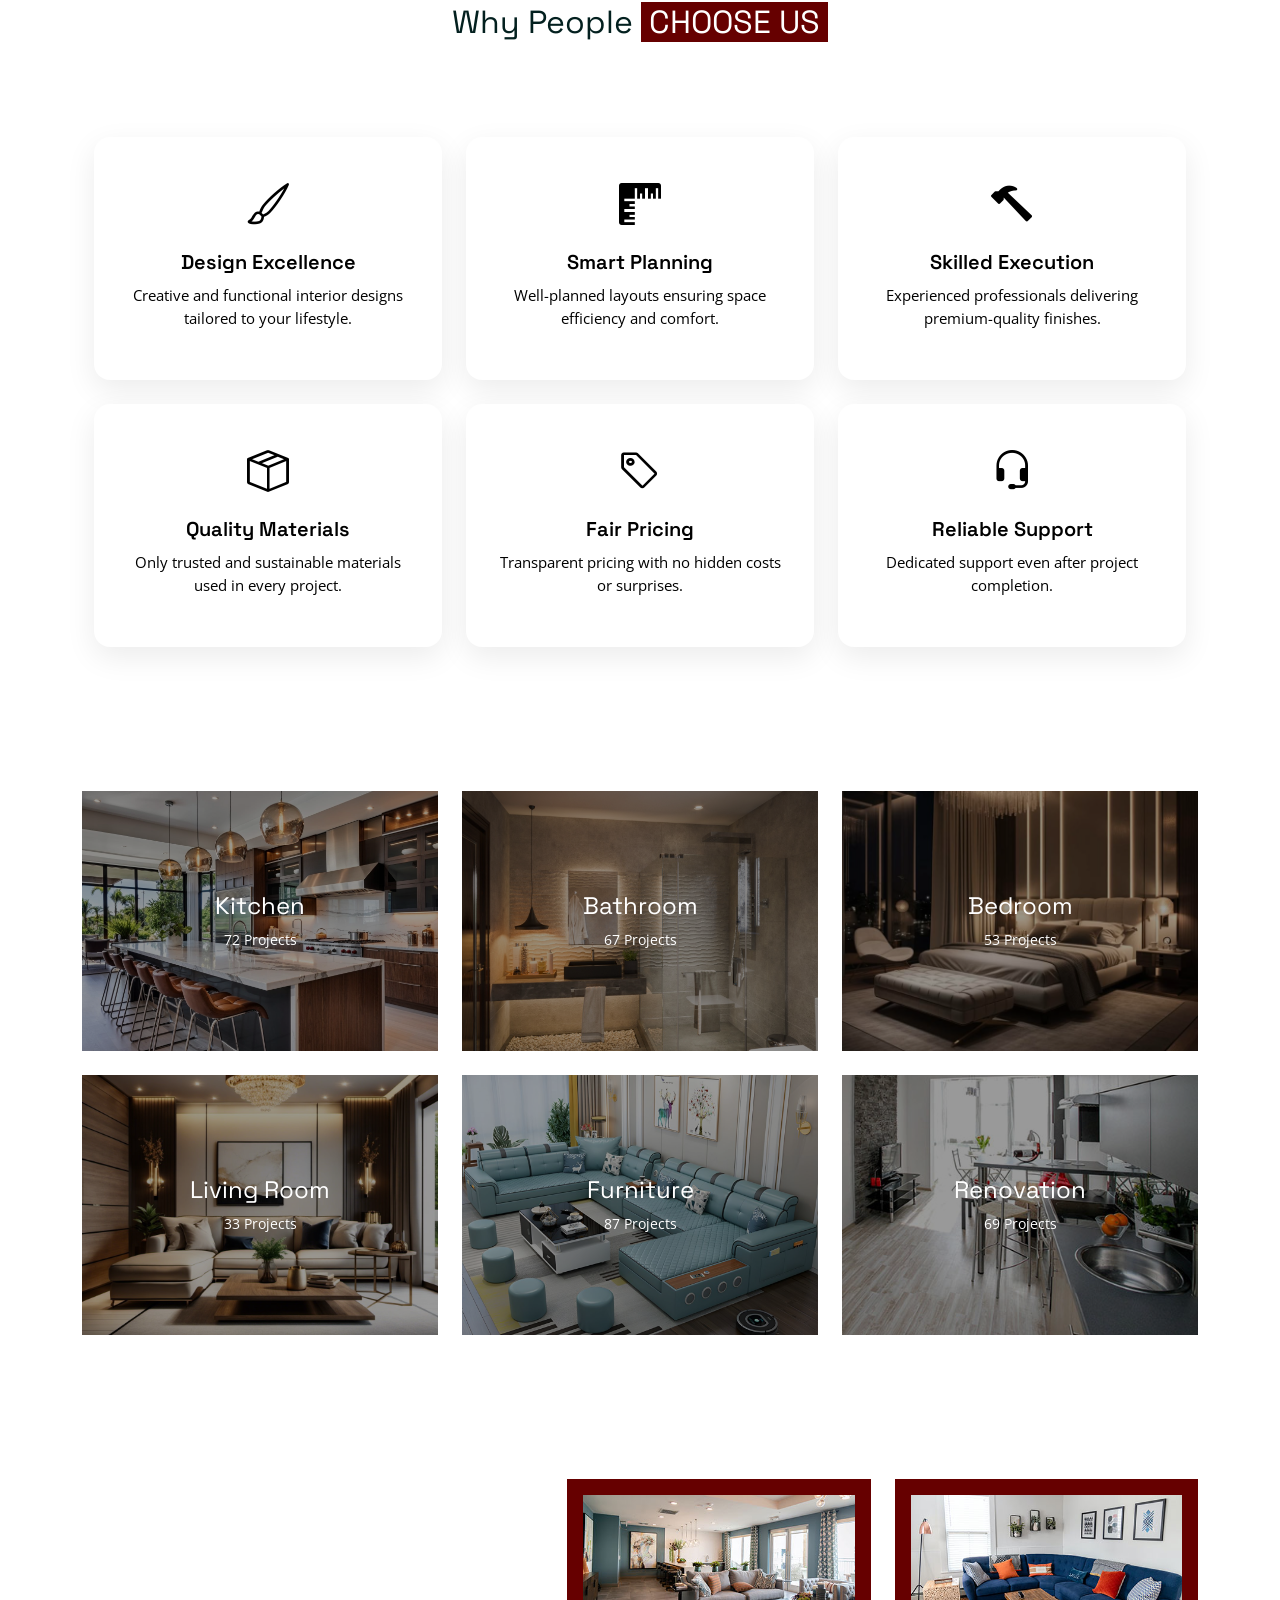
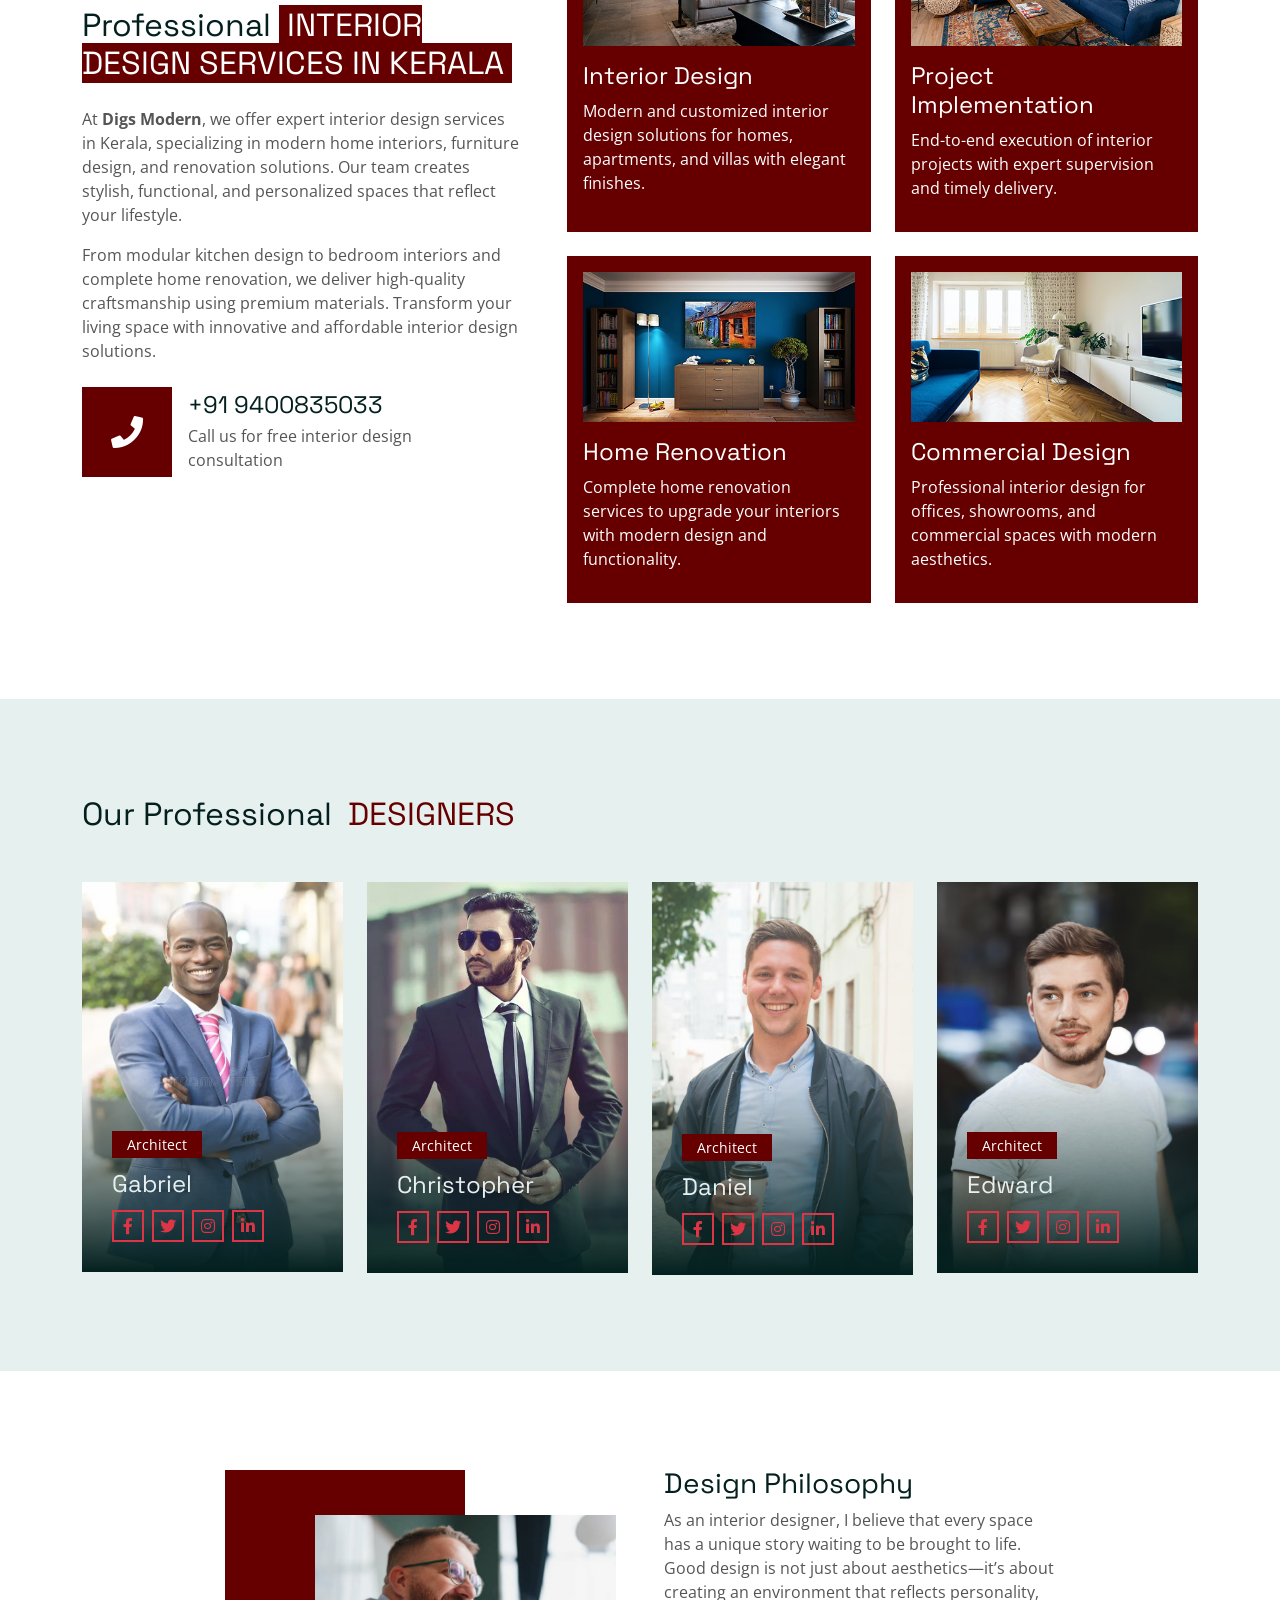
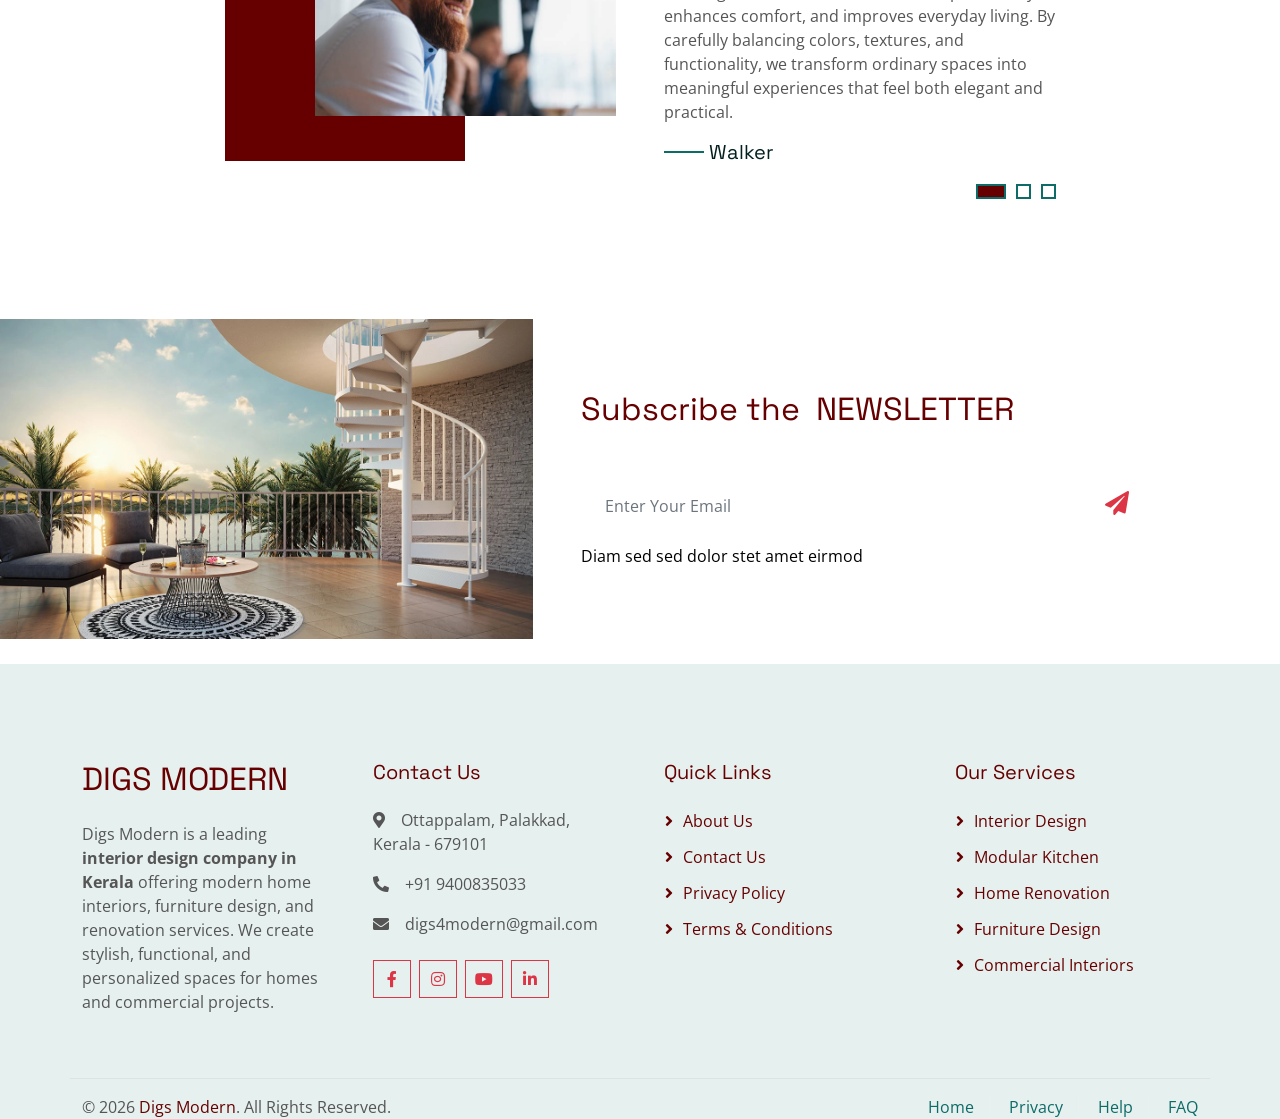
==== commit decd8ad0: "Update index.html" ====
--- a/index.html
+++ b/index.html
@@ -139,7 +139,12 @@
                         <a href="service.html" class="nav-item nav-link">Services</a>
                         <a href="project.html" class="nav-item nav-link">Projects</a>
                         <div class="nav-item dropdown">
-                            <a href="#" class="nav-link dropdown-toggle" data-bs-toggle="dropdown">Pages</a>
+                            <a href="#" class="nav-link dropdown-toggle"
+                           data-bs-toggle="dropdown"
+                           data-bs-auto-close="outside"
+                           role="button">
+                           Pages
+                            </a>
                             <div class="dropdown-menu bg-light mt-2">
                                 <a href="feature.html" class="dropdown-item">Features</a>
                                 <a href="team.html" class="dropdown-item">Our Team</a>
--- a/css/style.css
+++ b/css/style.css
@@ -95,27 +95,46 @@
     background-color: dimgray;
 }
 
-/* ================= MOBILE VIEW ================= */
-/* MOBILE DROPDOWN FIX */
+/* ================= MOBILE VIEW FIX ================= */
 @media (max-width: 991.98px) {
+
+    .navbar .nav-item.dropdown {
+        position: relative;
+    }
 
     .navbar .dropdown-menu {
         position: static !important;
+        float: none !important;
         width: 100%;
         margin: 0;
         border: none;
+        border-radius: 0;
         box-shadow: none;
         background-color: #ff5a1f;
+
+        /* hide default */
+        display: none !important;
+
+        /* reset desktop effects */
+        opacity: 1 !important;
+        visibility: visible !important;
+        transform: none !important;
+        top: auto !important;
+    }
+
+    /* Bootstrap 5 adds .show to menu */
+    .navbar .dropdown-menu.show {
+        display: block !important;
     }
 
     .navbar .dropdown-item {
-        color: #fff;
-        padding: 10px 20px;
+        color: black;
+        padding: 12px 20px;
     }
 
     .navbar .dropdown-item:hover {
         background-color: dimgray;
-        color: #fff;
+        color: white;
     }
 }
 
@@ -126,7 +145,6 @@
     .navbar .nav-item {
         position: relative;
     }
-
 
     .navbar .dropdown-menu {
         display: block;
@@ -143,7 +161,6 @@
         top: 100%;
     }
 }
-
 /*** Hero Header ***/
 .hero-header {
     margin-top: -100px;
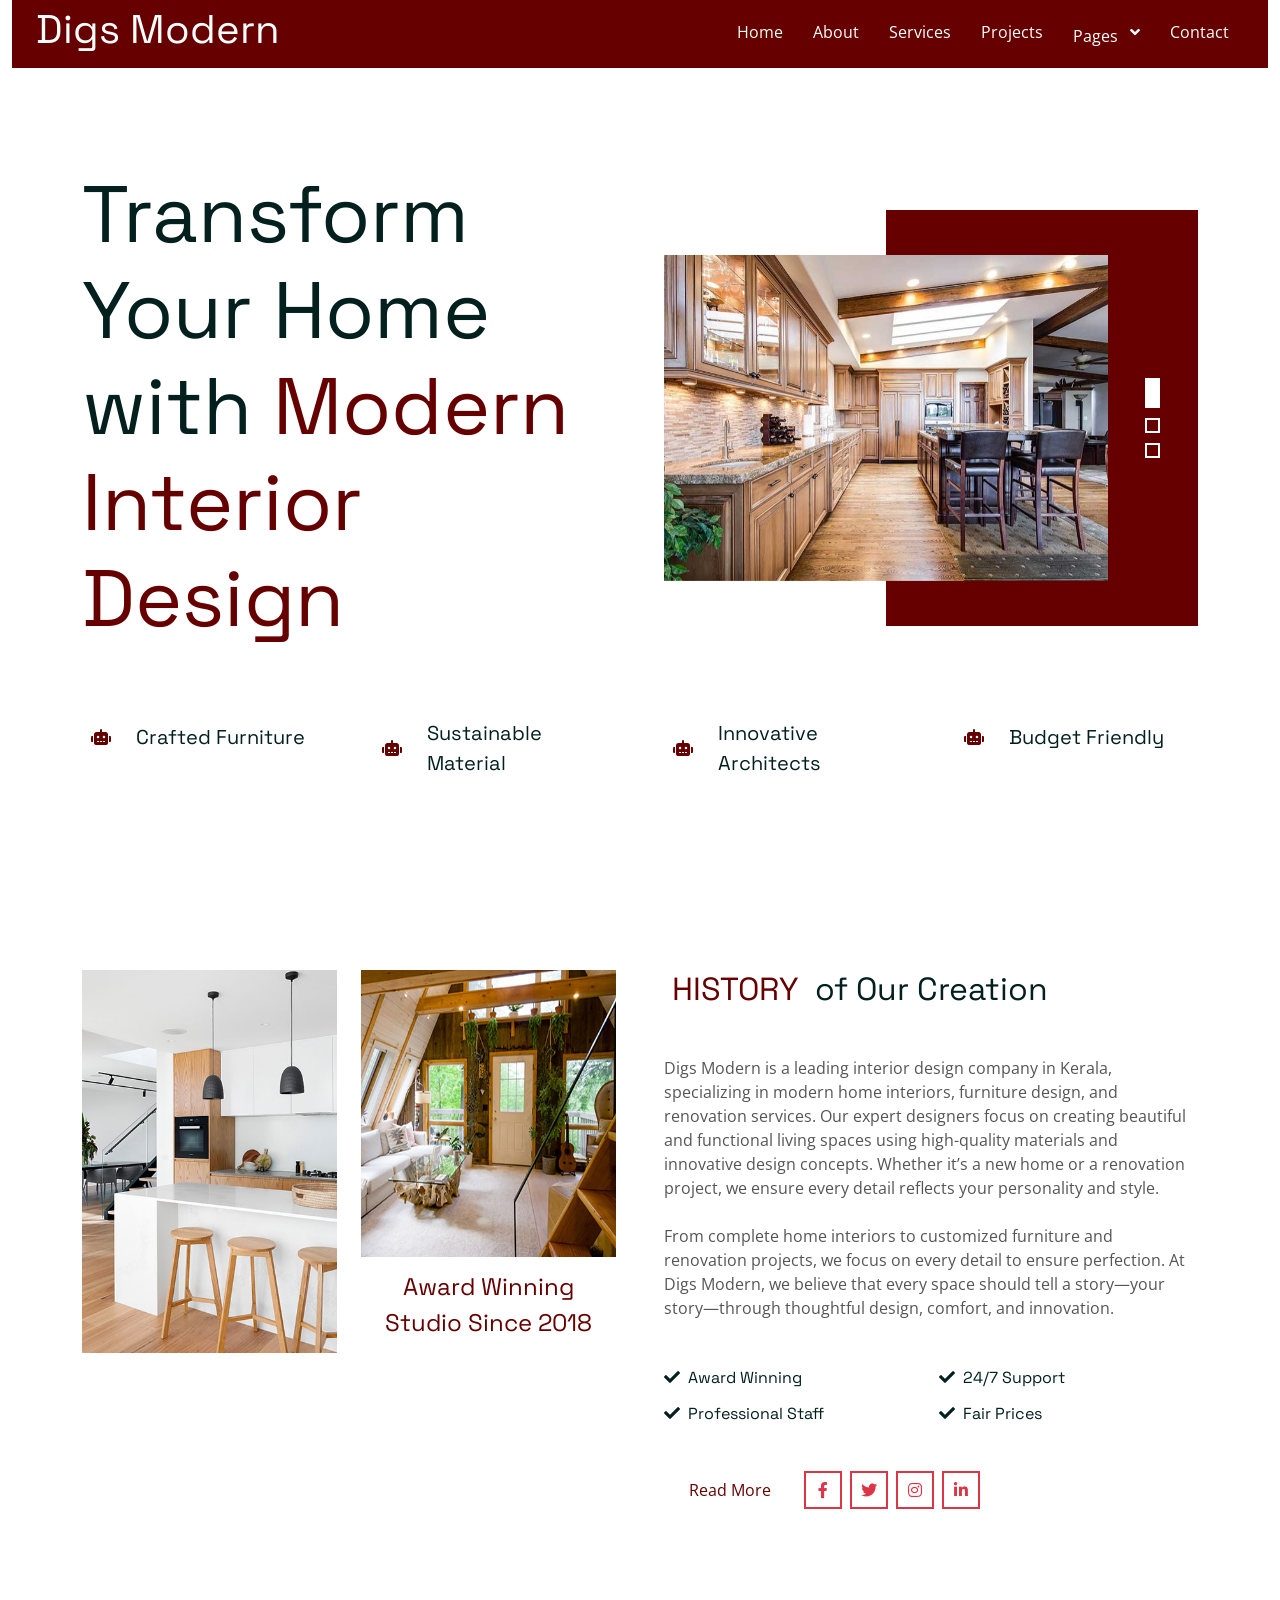
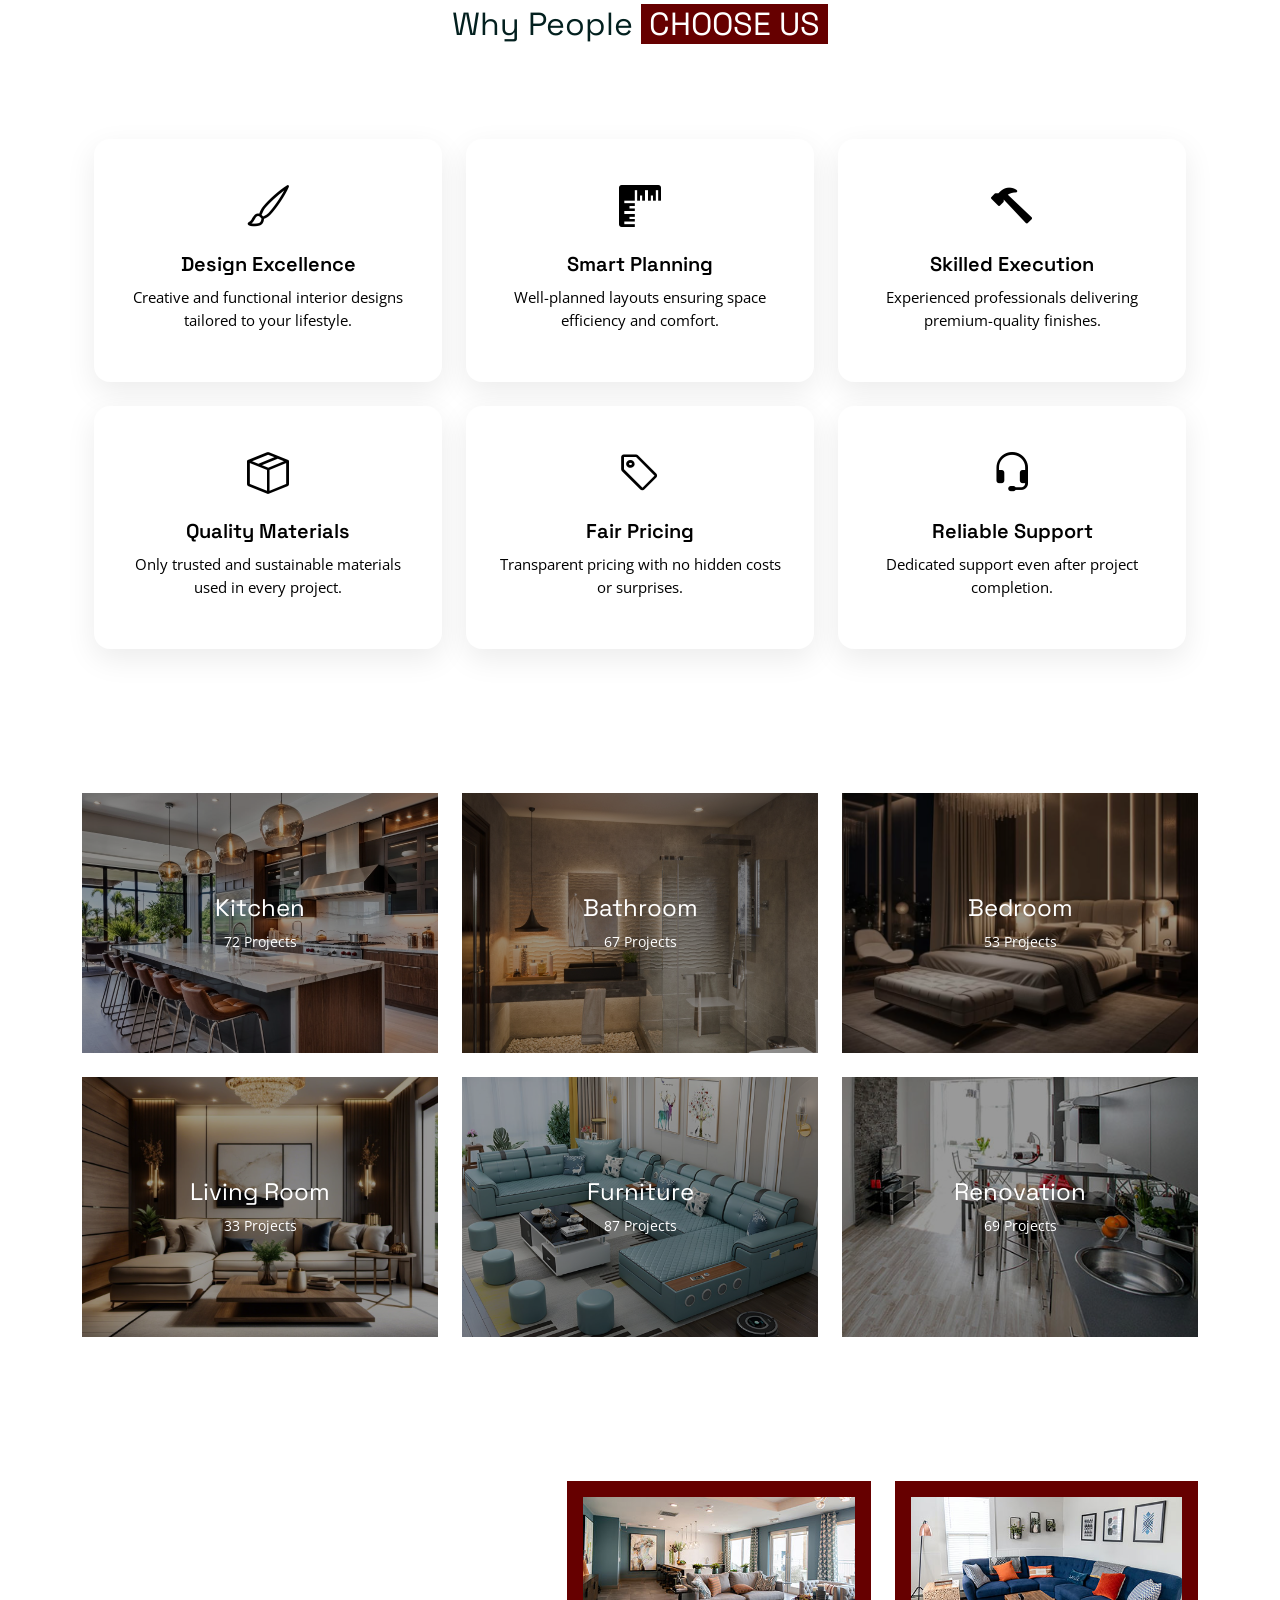
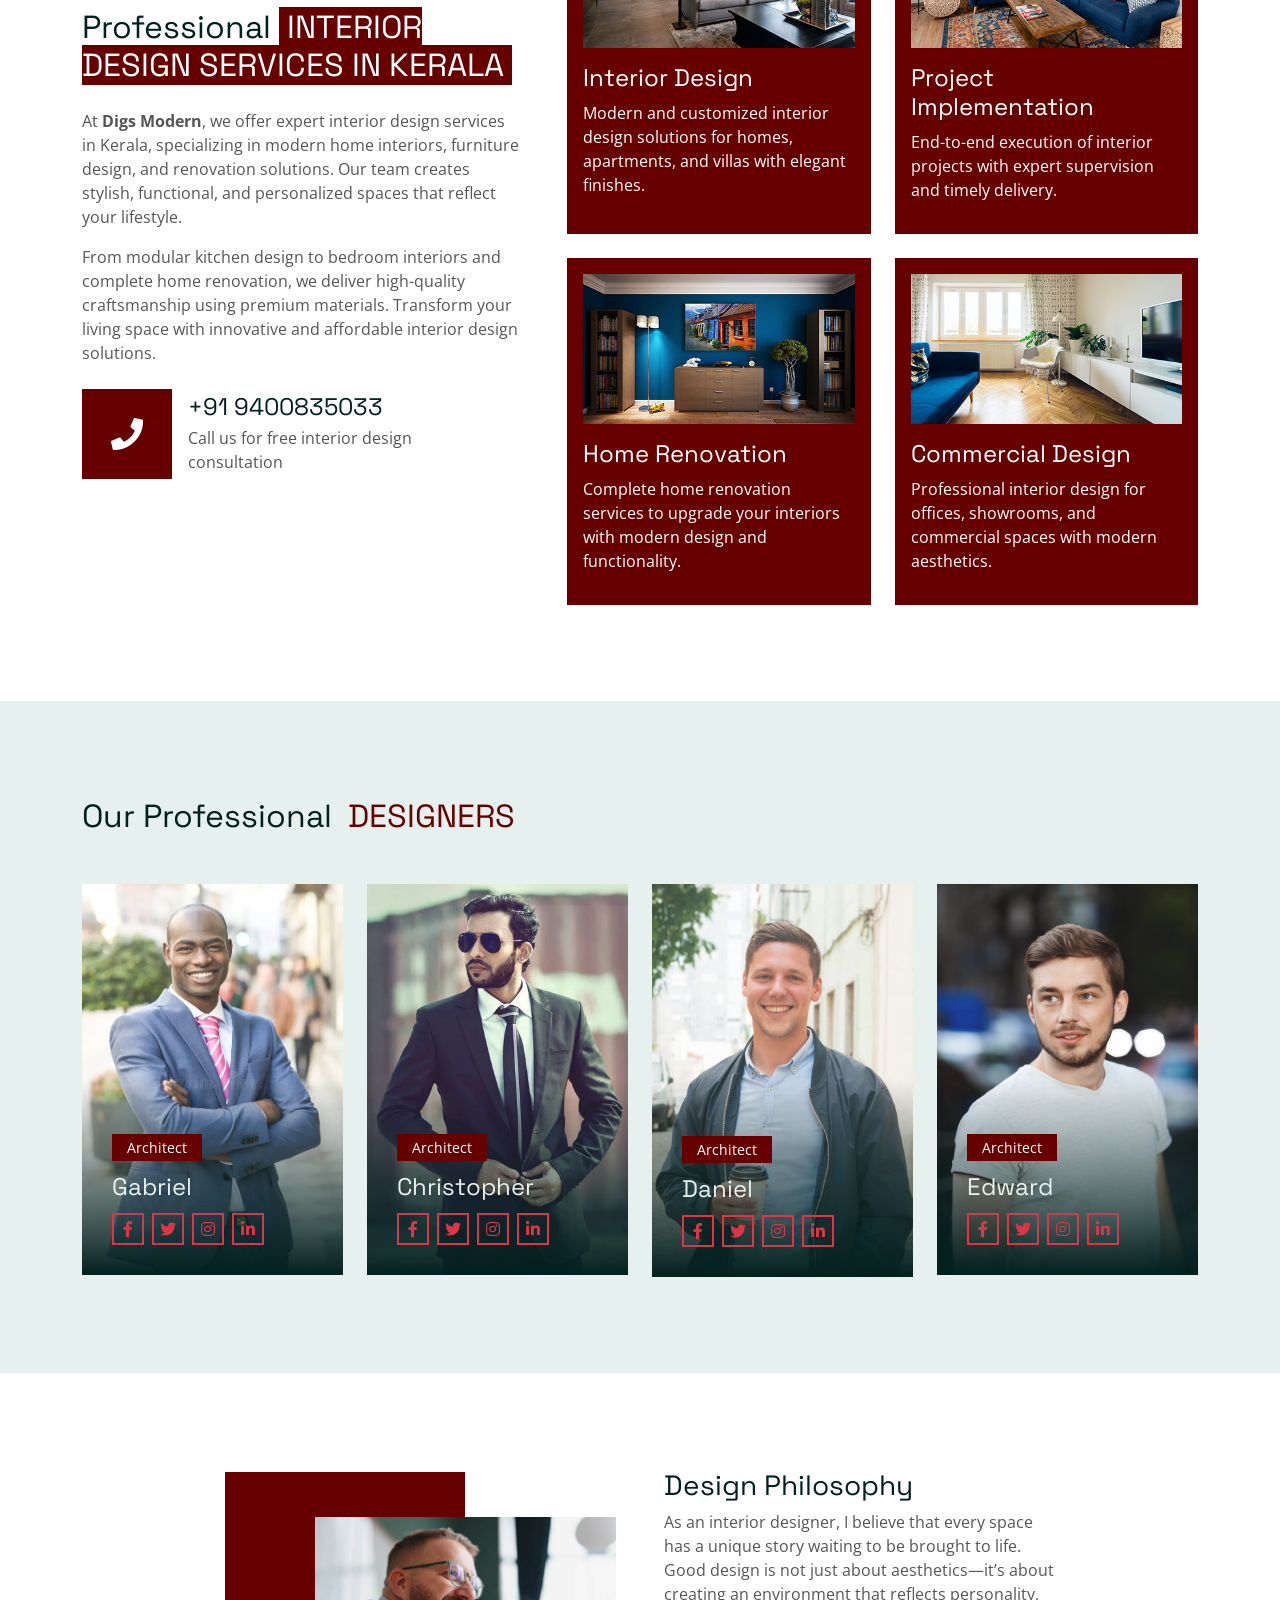
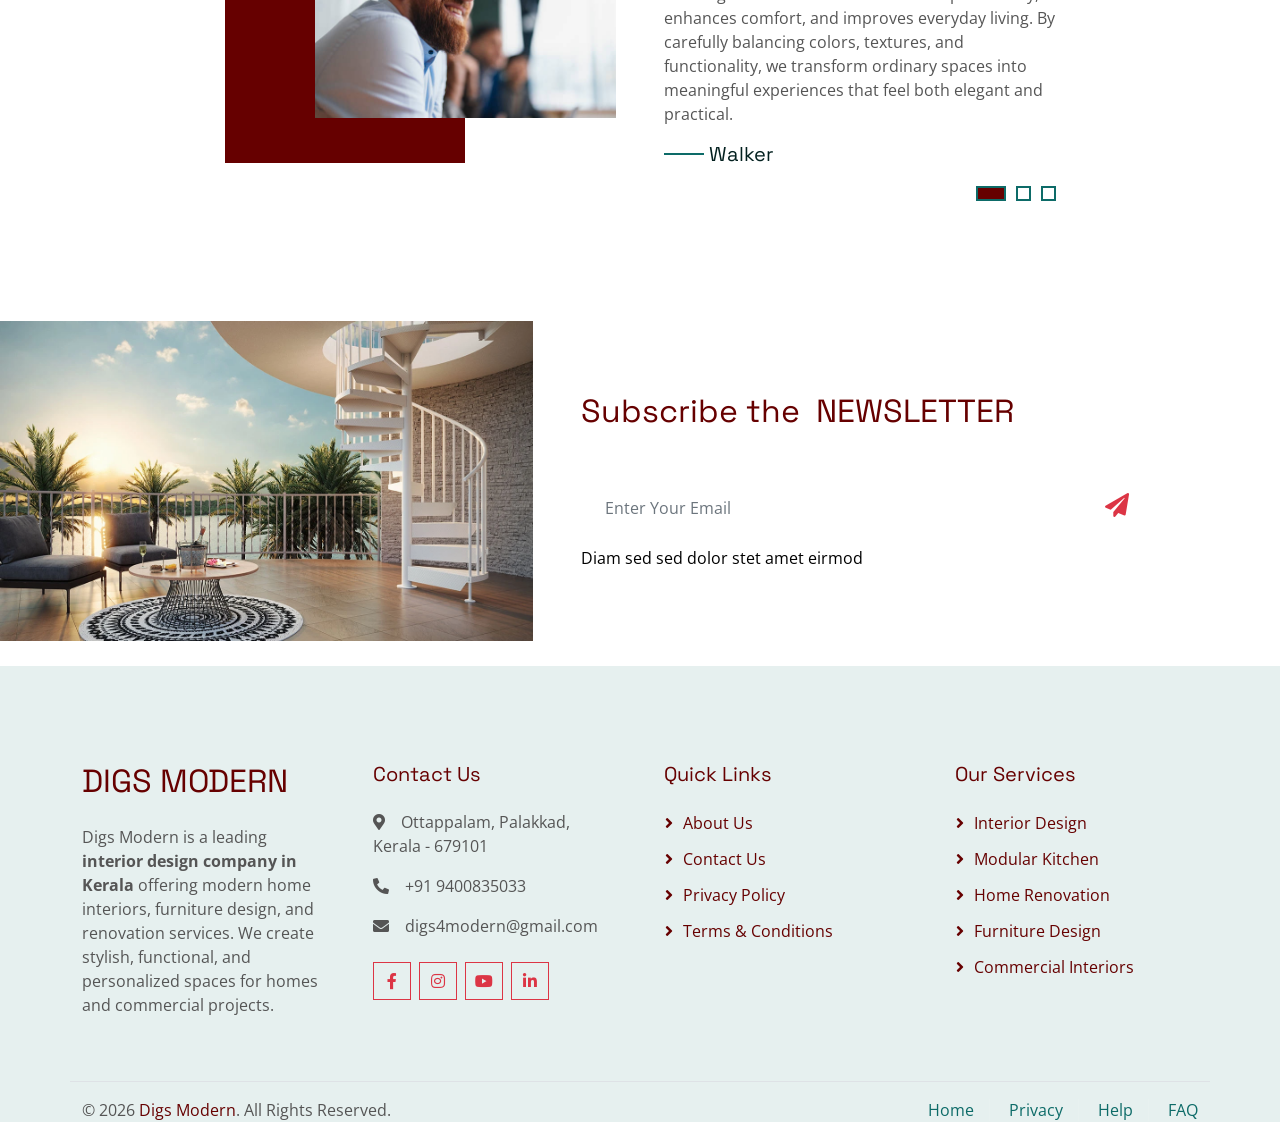
==== commit 7cfc9708: "Update index.html" ====
--- a/index.html
+++ b/index.html
@@ -2,7 +2,7 @@
 <html lang="en">
 <head>
     <meta charset="utf-8">
-    <title>Digs Modern Index- Interior Design Website Template Free</title>
+    <title>Best Interior Designers in Kerala | Digs Modern Interiors</title>
     <meta content="width=device-width, initial-scale=1.0" name="viewport">
     <meta name="keywords" content="interior design Kerala, home decor Kerala, modern interior design, furniture design, renovation services, Digs Modern, interior designers India">
 
--- a/css/style.css
+++ b/css/style.css
@@ -68,97 +68,94 @@
     
    
 }
+
 /******** NAVBAR ********/
-.navbar {
-    background-color: #660000 !important;
-}
-
-/* Nav link hover & active */
+.navbar{
+    background-color:#660000 !important;
+}
+
+.navbar .navbar-nav .nav-link{
+    color:#fff;
+    padding:20px 15px;
+}
+
 .navbar .navbar-nav .nav-link:hover,
-.navbar .navbar-nav .nav-link.active {
-    color: honeydew;
-}
-
-/* Dropdown arrow */
-.navbar .dropdown-toggle::after {
-    border: none;
-    content: "\f107";
-    font-family: "Font Awesome 5 Free";
-    font-weight: 900;
-    margin-left: 8px;
-}
-
-/* Dropdown item hover */
-.dropdown-menu .dropdown-item:hover,
-.dropdown-menu .dropdown-item.active {
-    color: white;
-    background-color: dimgray;
-}
-
-/* ================= MOBILE VIEW FIX ================= */
-@media (max-width: 991.98px) {
-
-    .navbar .nav-item.dropdown {
-        position: relative;
-    }
-
-    .navbar .dropdown-menu {
-        position: static !important;
-        float: none !important;
-        width: 100%;
-        margin: 0;
-        border: none;
-        border-radius: 0;
-        box-shadow: none;
-        background-color: #ff5a1f;
-
-        /* hide default */
-        display: none !important;
-
-        /* reset desktop effects */
-        opacity: 1 !important;
-        visibility: visible !important;
-        transform: none !important;
-        top: auto !important;
-    }
-
-    /* Bootstrap 5 adds .show to menu */
-    .navbar .dropdown-menu.show {
-        display: block !important;
-    }
-
-    .navbar .dropdown-item {
-        color: black;
-        padding: 12px 20px;
-    }
-
-    .navbar .dropdown-item:hover {
-        background-color: dimgray;
-        color: white;
-    }
-}
-
-
-/* ================= DESKTOP VIEW ================= */
-@media (min-width: 992px) {
-
-    .navbar .nav-item {
-        position: relative;
-    }
-
-    .navbar .dropdown-menu {
-        display: block;
-        opacity: 0;
-        visibility: hidden;
-        top: 120%;
-        border: none;
-        transition: 0.3s ease;
-    }
-
-    .navbar .nav-item:hover .dropdown-menu {
-        opacity: 1;
-        visibility: visible;
-        top: 100%;
+.navbar .navbar-nav .nav-link.active{
+    color:honeydew;
+}
+
+/* dropdown icon */
+.navbar .dropdown-toggle::after{
+    border:none;
+    content:"\f107";
+    font-family:"Font Awesome 5 Free";
+    font-weight:900;
+    margin-left:8px;
+}
+
+/* ================= MOBILE ================= */
+@media (max-width:991.98px){
+
+    .navbar .navbar-collapse{
+        background:#660000;
+        padding:15px;
+    }
+
+    .navbar .nav-link{
+        padding:12px 0;
+    }
+
+    .navbar .dropdown-menu{
+        position:static !important;
+        float:none !important;
+        width:100%;
+        margin:8px 0 0 0 !important;
+        border:none;
+        border-radius:0;
+        box-shadow:none;
+        background:#ffffff;
+
+        display:none;
+        opacity:1 !important;
+        visibility:visible !important;
+        transform:none !important;
+    }
+
+    .navbar .dropdown-menu.show{
+        display:block !important;
+    }
+
+    .navbar .dropdown-item{
+        padding:12px 15px;
+        color:#000;
+    }
+
+    .navbar .dropdown-item:hover{
+        background:#660000;
+        color:#fff;
+    }
+}
+
+/* ================= DESKTOP ================= */
+@media (min-width:992px){
+
+    .navbar .nav-item{
+        position:relative;
+    }
+
+    .navbar .dropdown-menu{
+        display:block;
+        opacity:0;
+        visibility:hidden;
+        top:120%;
+        border:none;
+        transition:.3s ease;
+    }
+
+    .navbar .nav-item:hover .dropdown-menu{
+        opacity:1;
+        visibility:visible;
+        top:100%;
     }
 }
 /*** Hero Header ***/
